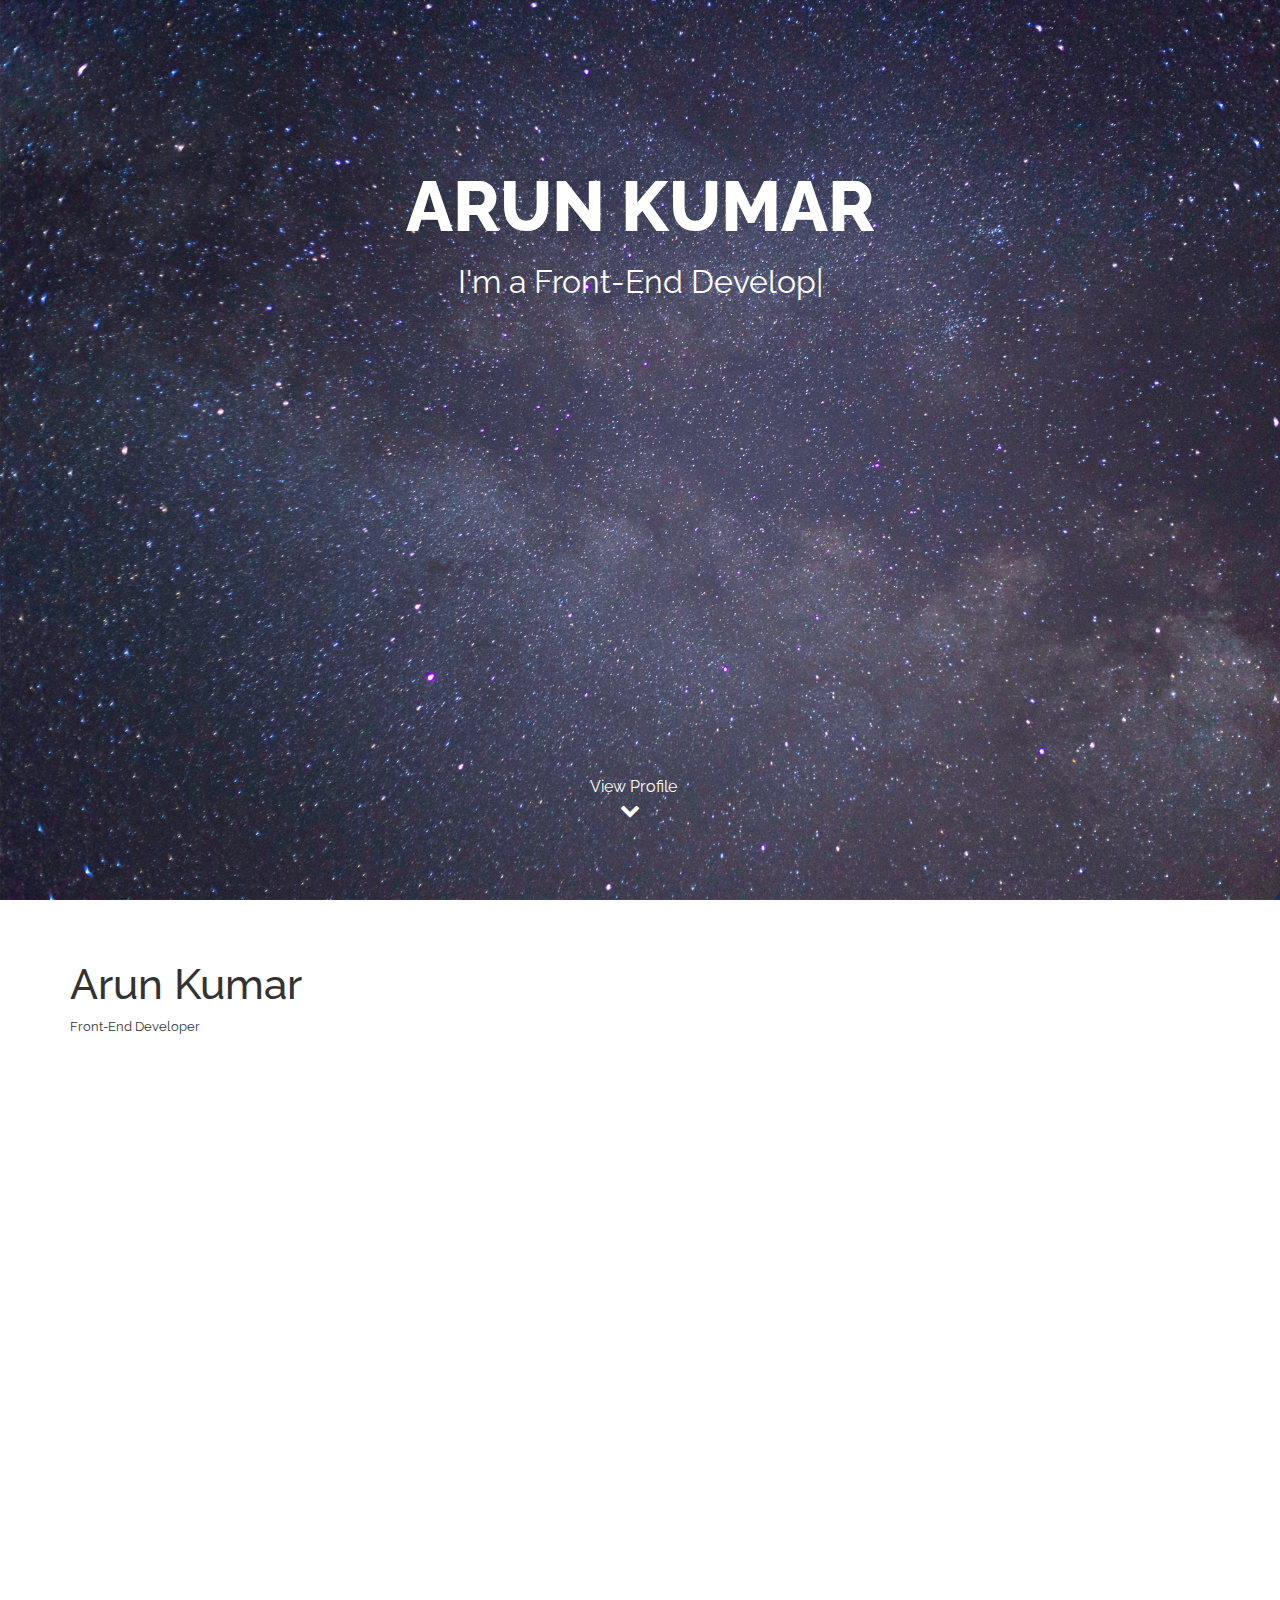
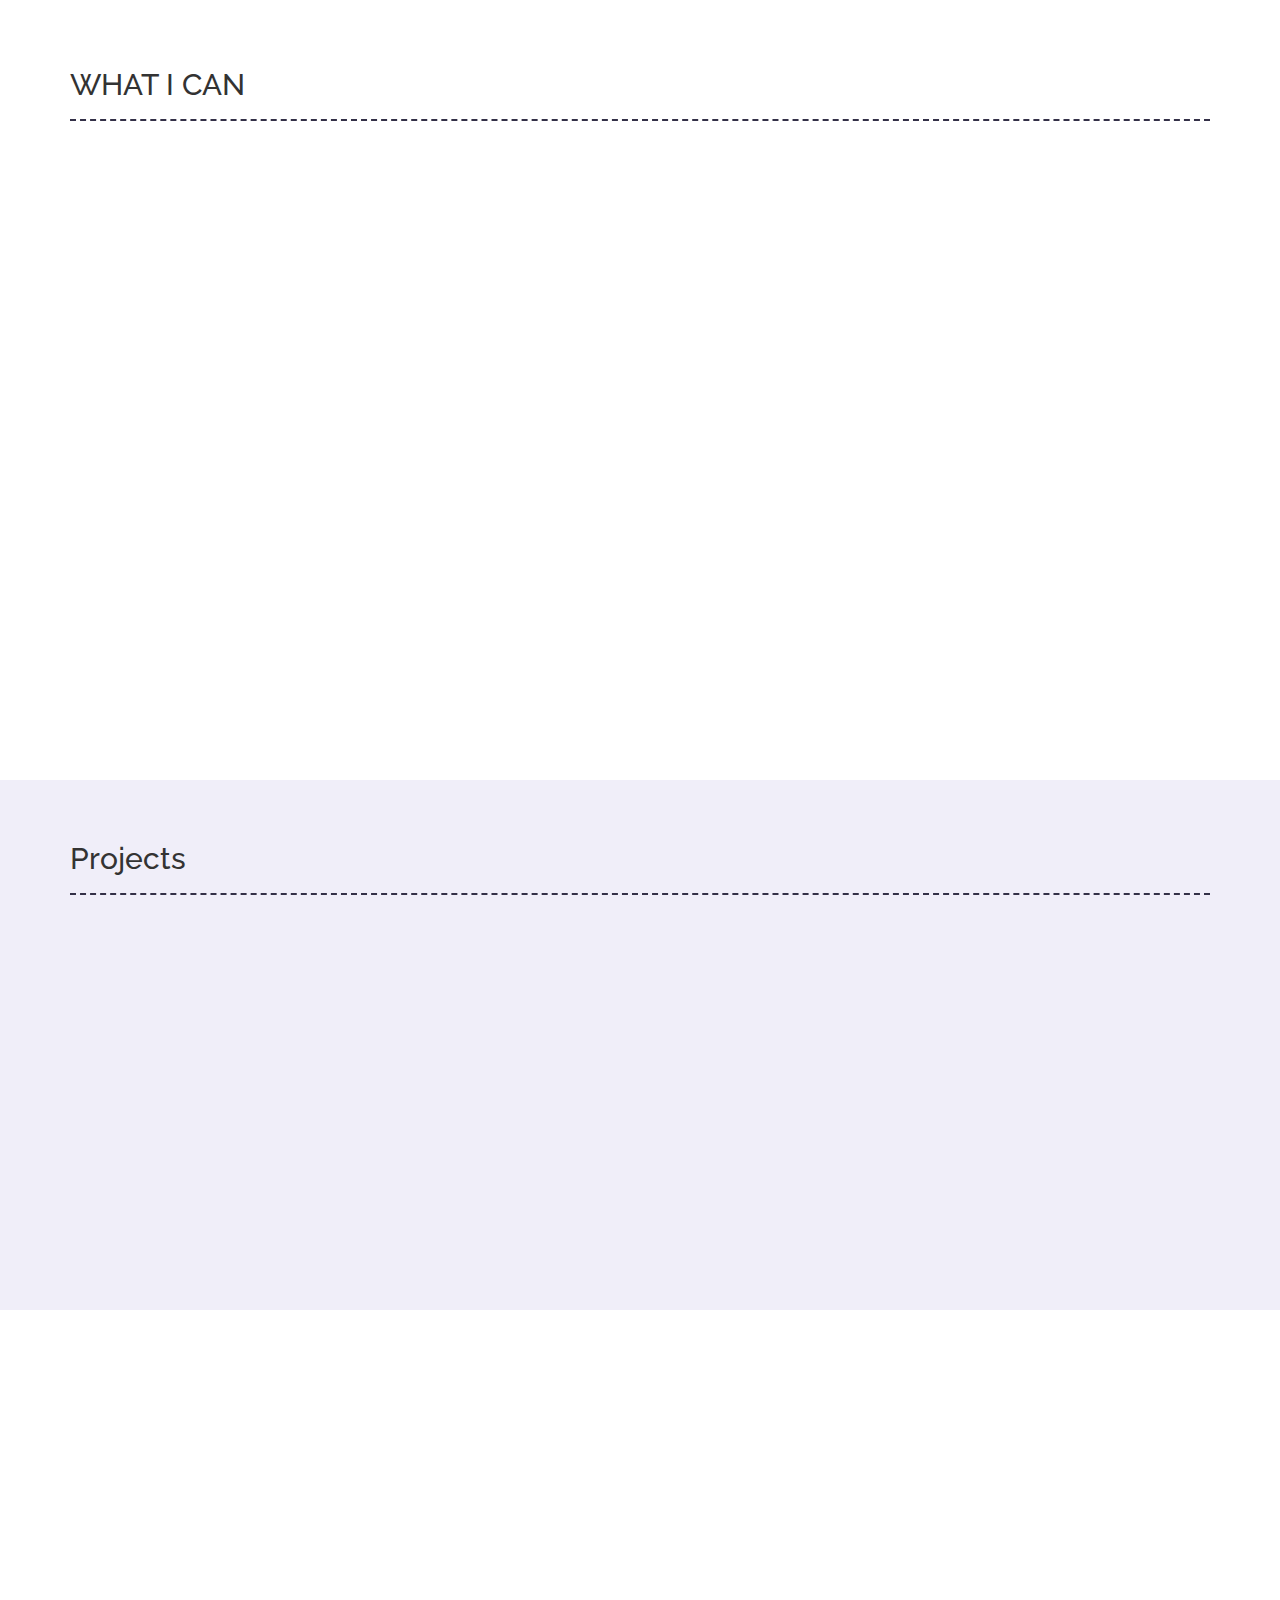
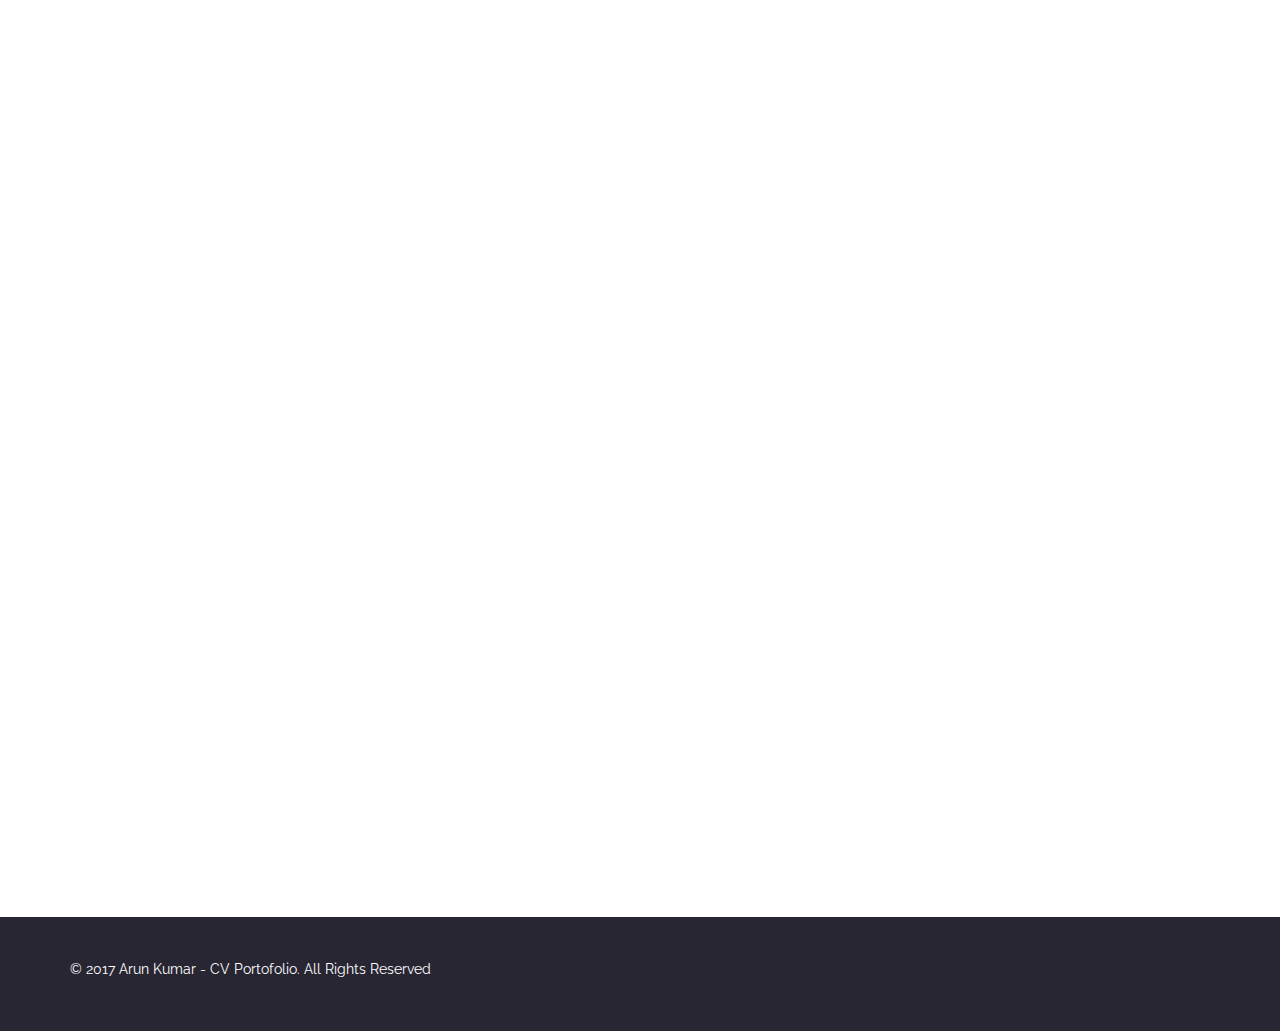
==== index.html @ 6c8b956a "target new" ====
<!doctype html>
<html>
<head>
	<meta charset="utf-8">
	<meta http-equiv="X-UA-Compatible" content="IE=edge">
	<meta name="viewport" content="width=device-width, initial-scale=1, minimum-scale=1, maximum-scale=1">
	<meta name="description" content="">
	<meta name="author" content="">
	<title>Arun - CV Portfolio</title>
	<link href="https://fonts.googleapis.com/css?family=Raleway" rel="stylesheet">
	<link rel="stylesheet" href="css/bootstrap.css"/>
	<link rel="stylesheet" href="css/font-awesome.min.css"/>
	<link rel="stylesheet" href="css/style.css"/>
</head>
<body>
<section id="section-main" class="relative">
<div class="space-craft"></div>

	<div class="container">
		<div class="row">
			<div class="col-md-12">
				<div class="big-title">
					<div class="text-center">
						<h1>Arun Kumar</h1>
						<p>I'm a <span class="sub-title"></span></p>
					</div>
				</div>
			</div>
		</div>
	</div>
<a class="view-profile" href="#aboutMe"><i class="fa fa-chevron-down" aria-hidden="true"></i></a>
</section>
<section class="about-me" id="aboutMe">
	<div class="container">
		<div class="row">
			<div class="col-md-12">
				<h1>Arun Kumar</h1>
				<p>Front-End Developer</p>
			</div>
		</div>
		<div class="row">
			<div class="col-md-12 about-text-container">
				<h2>ABOUT ME</h2>
				<p>Hi ! My name is Arun and I am a self-taught web-developer living in Gurugram, India. I have had work experience of more than 2 years as a front-end developer.I have a bachelor's degree in computer science and Engineering.I keep looking for new trends, frameworks in front-end development and keep myself busy learning and experimenting with them.</p>
			</div>
		</div>
		<div class="row expertise-container">
			<div class="col-md-4">
				<img class="img-responsive profile-pic" alt="arun-kumar" src="img/profile-pic.jpg"/>
			</div>
			<div class="col-md-6 col-md-offset-1" id="expertise">
				<h3>EXPERTISE</h3>
				<h4>HTML / CSS3</h4>
				<div class="progress">
  					<div class="progress-bar progress-bar-striped active" role="progressbar" aria-valuenow="45" aria-valuemin="0" aria-valuemax="100" style="width: 80%">
  					</div>
				</div>
				<h4>JAVASCRIPT</h4>
				<div class="progress">
  					<div class="progress-bar progress-bar-striped active" role="progressbar" aria-valuenow="45" aria-valuemin="0" aria-valuemax="100" style="width: 70%">
  					</div>
				</div>
				<h4>ANGULAR JS</h4>
				<div class="progress">
  					<div class="progress-bar progress-bar-striped active" role="progressbar" aria-valuenow="45" aria-valuemin="0" aria-valuemax="100" style="width: 60%">
  					</div>
				</div>
				<h4>JQUERY</h4>
				<div class="progress">
  					<div class="progress-bar progress-bar-striped active" role="progressbar" aria-valuenow="45" aria-valuemin="0" aria-valuemax="100" style="width: 80%">
  					</div>
				</div>
			</div>
		</div>
	</div>
</section>
<section class="what-i-can">
	<div class="container">
		<div class="row">
			<div class="col-md-12">
				<h2>WHAT I CAN</h2>
				<hr>
			</div>
		</div>
		<div class="row">
			<div class="col-md-6">
				<div class="can-item" id="clean-code">
					<div class="icon-container text-center">
						<i class="fa fa-code"></i>
						<h5>CLEAN CODE</h5>
					</div>
					<div class="text-container text-center">
						<p>Write valid html5 and search-engine friendly code and I can write maintainable and modular CSS/Javascript</p>
					</div>
				</div>
			</div>
			<div class="col-md-6">
				<div class="can-item" id="responsive-ui">
					<div class="icon-container text-center">
						<i class="fa fa-desktop"></i>
						<h5>RESPONSIVE UI</h5>
					</div>
					<div class="text-container text-center">
						<p>I can make webpages fit for any screen size and type.</p>
					</div>
				</div>
			</div>
		</div>
		<div class="row">
			<div class="col-md-6">
				<div class="can-item" id="cloud-development">
					<div class="icon-container text-center">
						<i class="fa fa-cloud"></i>
						<h5>CLOUD DEVELOPMENT</h5>
					</div>
					<div class="text-container text-center">
						<p>Work, fix and merge code easily on </p>
					</div>
				</div>
			</div>
			<div class="col-md-6">
				<div class="can-item" id="fast-performance">
					<div class="icon-container text-center">
						<i class="fa fa-rocket"></i>
						<h5>FAST PERFORMANCE</h5>
					</div>
					<div class="text-container text-center">
						<p>I can optimize pages for faster loading time.</p>
					</div>
				</div>
			</div>
		</div>
	</div>
</section>
<section class="projects">
	<div class="container">
		<div class="row">
			<div class="col-md-12">
				<h2>Projects</h2>
				<hr>
			</div>
		</div>
		<div class="row">
			<div class="col-md-12 text-center">
				<a href="https://www.3baysover.com" title="3baysover" target="_blank">
					<img src="img/3bays.png" title="3baysover" alt="3baysover" class="img-responsive"/>
					<span class="project-name">3baysover</span>
				</a>
				<a href="https://www.digitalcoinsexchange.com" title="DCX" target="_blank">
					<img src="img/dcx.png" title="dcx" alt="DCX" class="img-responsive"/>
					<span class="project-name">DigitalCoinsExchange</span>
				</a>
			</div>
		</div>
	</div>
</section>
<section class="resume">
	<div class="container">
		<div class="row">
			<div class="col-md-12">
				<h2>RESUME</h2>
				<hr>
			</div>
		</div>
		<div class="row">
			<div class="col-md-12">
				<h3>Education</h3>
			</div>
		</div>
		<div class="row">
			<div class="col-md-4">
				<h4>Maharishi Dayanand University</h4>
				<p>2008 - 2012</p>
			</div>
			<div class="col-md-6 col-md-offset-1">
				<h4>Bachelor of Technology</h4>
				<p>Computer Science & Engineering</p>
			</div>
		</div>
		<div class="row">
			<div class="col-md-12">
				<h3>Experience</h3>
			</div>
		</div>
		<div class="row">
			<div class="col-md-4">
				<h4>PolicyBazaar.com</h4>
				<p>Dec. 2016 - Present</p>
			</div>
			<div class="col-md-6 col-md-offset-1">
				<h4>Technical Associate</h4>
				<p>I work on front-end data modelling using angularjs and make sure the user-experience is smooth.</p>
			</div>
		</div>
		<div class="row">
			<div class="col-md-4">
				<h4>Oodles Technologies Pvt. Ltd.</h4>
				<p>Sep. 2014 - Nov. 2016</p>
			</div>
			<div class="col-md-6 col-md-offset-1">
				<h4>Assistant Consultant - UI</h4>
				<p>Started my professional career with Oodles, where my role was to convert design psd to pixel-perfect htmls and integrate jquery plugins to fit the need.</p>
			</div>
		</div>
	</div>
</section>
<section class="contact-me">
	<div class="container">
		<div class="row">
			<div class="col-md-12">
				<h2>Contact Me</h2>
				<hr>
			</div>
		</div>
		<div class="row">
			<form class="form col-md-12" action="https://formspree.io/arunk.s@outlook.com" method="post">
				<div class="row">
					<div class="col-md-6">
						<div class="form-group">
			    			<label for="name">Name</label>
			    			<input type="text" class="form-control" id="name">
			  			</div>
					</div>
					<div class="col-md-6">
						<div class="form-group">
			    			<label for="email">Email address:</label>
			    			<input type="email" class="form-control" id="email">
			  			</div>
					</div>
				</div>
				<div class="row">
					<div class="col-md-12">
						<div class="form-group">
			    			<label for="message">Message</label>
			    			<textarea rows="5" type="message" class="form-control"></textarea>
			  			</div>
					</div>
				</div>
			  <button type="submit" class="btn btn-default">Send</button>
			</form>
		</div>
	</div>
</section>
<footer>
	<div class="container">
	<div class="row">
		<div class="col-md-12">
			<p>© 2017 Arun Kumar - CV Portofolio. All Rights Reserved</p>
		</div>
	</div>
	</div>
</footer>
<script src="js/jquery-3.1.1.min.js"></script>
<script src="js/bootstrap.min.js"></script>
<script src="js/typed.min.js"></script>
<script src="js/scrollreveal.min.js"></script>
<script src="js/smooth-scroll.min.js"></script>
<script src="js/scripts.js"></script>
</body>
</html>
---- css/style.css ----
body, html {
    height: 100%;
    font-family: 'Raleway', sans-serif;
}
.relative{position:relative;}
hr{
	margin: 18px 0;
    background-color: transparent;
    border-top: 2px dashed rgb(51, 48, 71);
}
#section-main{
	min-height:100vh;
	background:url('../img/bg-1.jpg') repeat-y;
	background-attachment: fixed;
	background-size: cover;
	overflow:hidden;
}
section{
	width:100%;
}
footer{
	/*min-height:100px;*/
	padding:3em 0;
	background:rgb(40, 38, 51);
	color:#fff;
}
section.about-me{
	padding:3em 0;
}
section.what-i-can{
	padding:2em 0;
}
section.about-me h1{
	font-size:3em;
}
section.about-me p{
	font-size:0.9em;
}
section.about-me h2{
	font-size:1.5em;
}
section.about-me .about-text-container{
	margin:1em 0 2.5em;
}
section.about-me .about-text-container p{
	font-size:1em;
}
section.about-me .expertise-container h3{
	font-size: 1.5em;
    margin-bottom: 2em;
}
section.about-me .expertise-container h4{
	font-size:1.2em;
}
section.about-me .expertise-container .progress{
	height:8px;
	background-color:#ddd;
}
section.about-me .expertise-container .progress-bar{
	background-color:rgb(51, 48, 71);
}
section.projects{
	background:rgb(240, 238, 249);
	min-height:400px;
	margin:7em 0;
	padding:3em 0;
}
section.contact-me{
	/*background:#607D8B;*/
	min-height:600px;
	padding:3em 0;
	margin:4em 0 0 0;
	/*color:#fff;*/
}
section.projects a{
	height: 250px;
    display: inline-block;
    width: 300px;
    position:relative;
    margin:50px;
    box-shadow:10px 10px 10px 0px #ccc;
}
section.projects a img{
	height:250px;
}
section.projects a:before{
	content:'';
	position:absolute;
	top:0;
	left:0;
	right:0;
	bottom:0;
	background:#000;
	opacity:0.4;
}
section.projects a .project-name {
    position: absolute;
    top: 50%;
    left: 50%;
    transform: translate(-50%,-50%);
    font-weight: 700;
    color: #fff;
    font-size: 22px;
}
.can-item{
	padding:4em 0;
}
.can-item i{
	font-size:60px;
}
.icon-container{
	color:rgb(51, 48, 71);
}
.can-item .text-container{
	max-width: 300px;
    margin: 0 auto;
}
textarea{
	resize:none;
}
.view-profile{
	position:absolute;
	bottom:4em;
	color:#fff;
	font-size:20px;
	left:50%;
	margin-left:-20px;
	transition:all 0.2s ease;
}
.view-profile:before{
	content:'View Profile';
	margin-left:-30px;
	font-size:16px;
}
.view-profile i {
	display:block;
}
.view-profile:hover,
.view-profile:active,
.view-profile:focus{
	color:#fff;
	text-decoration:none;
	transform:translateY(0.5em);
}
.form{
	padding-top:50px;
}
.space-craft{
	background:url('../img/space-craft.png') no-repeat center center;
	height:300px;
	width:300px;
	background-size:100%;
	position:absolute;
	bottom:-200px;
	right:-200px;
	animation-name: floating-space-craft;
    animation-duration: 200s;
    animation-iteration-count: 1;
    animation-timing-function: linear;
}
@keyframes floating-space-craft {
    0%   {top:500px;right:-500px;}
    25% {top:400px;right:1000px;height:100px;width:100px;}
    50% {top:300px;right:3000px;height:50px;width:50px;}
    60% {top:200px;right:4000px;height:20px;width:20px;}
    75% {top:100px;right:4000px;height:0px;width:0px;}
    100% {top:-200px;right:4000px;height:0px;width:0px;}
}
@keyframes float-big-title {
    0%   {padding-left:10px;}
    25% {padding-left:20px;}
    50% {padding-left:30px;}
    75% {padding-left:20px;}
    100% {padding-left:10px;}
}

.profile-pic{
	border: 10px solid white;
    box-shadow: 0px 4px 9px 4px #ccc;
}
.star-glowing{
	height: 2px;
    width: 2px;
    border-radius: 50%;
    background: #fff;
    opacity:0;
    transition:all 0.5s ease;
    position: absolute;
    box-shadow: 0px 0px 4px 1px #fff;
}
.big-title {
    margin: 0 auto;
    padding: 12em 1.25em 10em;
    width: 100%;
    text-align: center;
/*    position: fixed;
    top: 50%;
    left: 50%;
    -webkit-transform: translateX(-50%) translateY(-50%);
    transform: translateX(-50%) translateY(-50%);*/
   	animation-name: float-big-title;
    animation-duration: 5s;
    animation-iteration-count: infinite;
    animation-timing-function: linear;
}
.big-title h1 {
    text-transform: uppercase;
    padding: 0 0 .2em;
    color: #fff;
    font-weight: 800;
    font-size: 5em;
    margin: 0 auto
}
.big-title p {
    color: #fff;
    padding: 0 0 .6em;
    font-weight: 400;
    font-size: 2.25em;
    margin: 0 auto
}
/* Heading */

.typed-cursor{
    opacity: 1;
    -webkit-animation: blink 0.7s infinite;
    -moz-animation: blink 0.7s infinite;
    animation: blink 0.7s infinite;
}
@keyframes blink{
    0% { opacity:1; }
    50% { opacity:0; }
    100% { opacity:1; }
}
@-webkit-keyframes blink{
    0% { opacity:1; }
    50% { opacity:0; }
    100% { opacity:1; }
}
@-moz-keyframes blink{
    0% { opacity:1; }
    50% { opacity:0; }
    100% { opacity:1; }
}
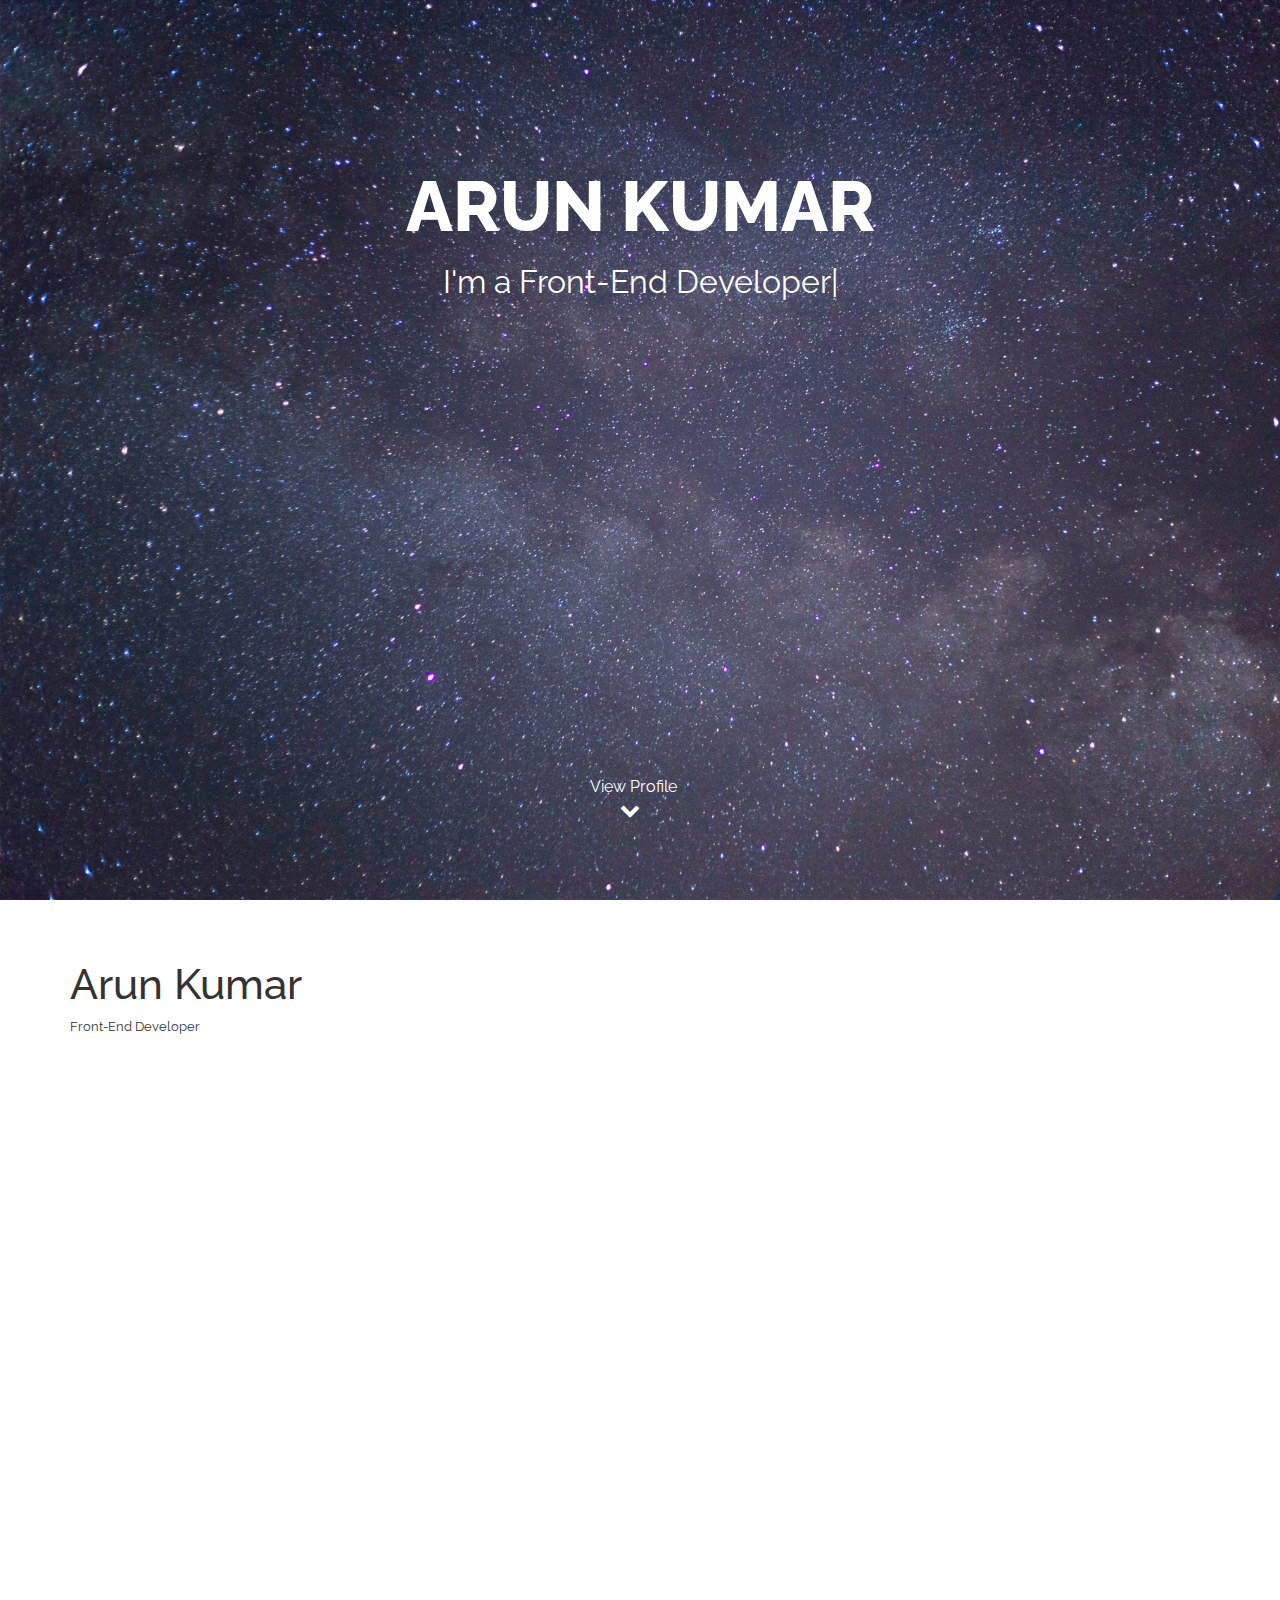
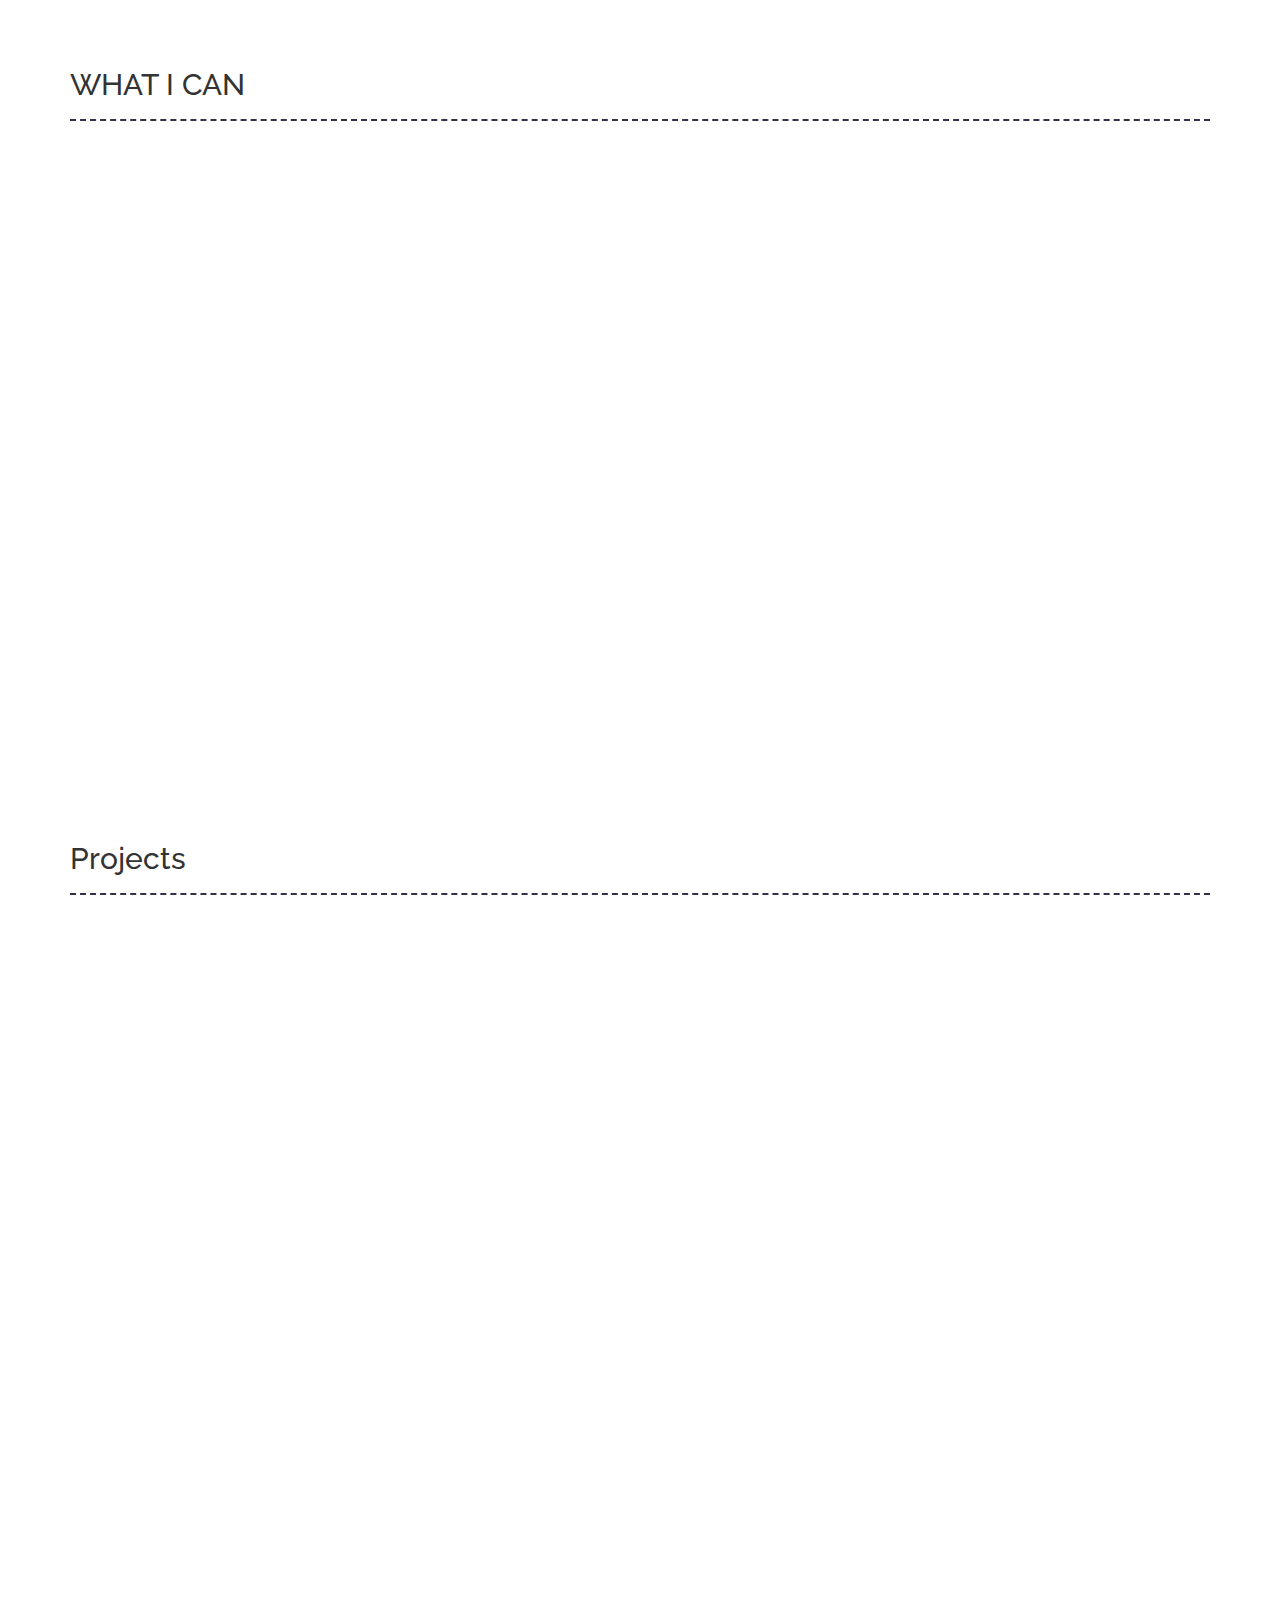
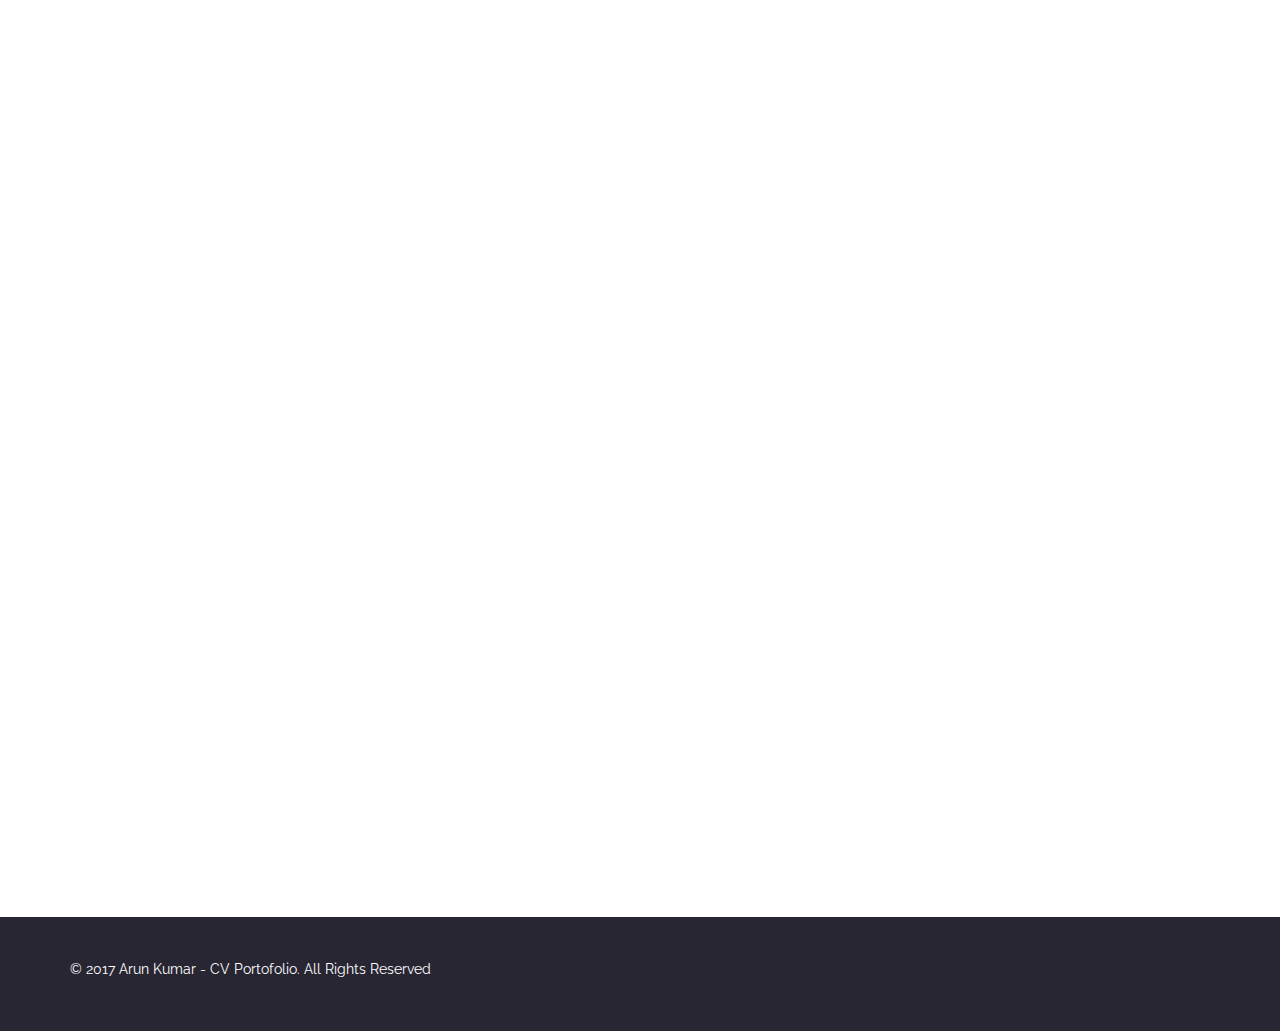
==== commit 32d70d52: "Typo fixed" ====
--- a/index.html
+++ b/index.html
@@ -41,7 +41,7 @@
 		<div class="row">
 			<div class="col-md-12 about-text-container">
 				<h2>ABOUT ME</h2>
-				<p>Hi ! My name is Arun and I am a self-taught web-developer living in Gurugram, India. I have had work experience of more than 2 years as a front-end developer.I have a bachelor's degree in computer science and Engineering.I keep looking for new trends, frameworks in front-end development and keep myself busy learning and experimenting with them.</p>
+				<p>Hi ! My name is Arun and I am a self-taught web-developer living in Gurugram, India. I have had work experience of more than 2 years as a front-end developer.I have a bachelor's degree in Computer Science and Engineering.I keep looking for new trends, frameworks in front-end development and keep myself busy learning and experimenting with them.</p>
 			</div>
 		</div>
 		<div class="row expertise-container">
--- a/css/style.css
+++ b/css/style.css
@@ -60,7 +60,7 @@
 	background-color:rgb(51, 48, 71);
 }
 section.projects{
-	background:rgb(240, 238, 249);
+	/*background:rgb(240, 238, 249);*/
 	min-height:400px;
 	margin:7em 0;
 	padding:3em 0;
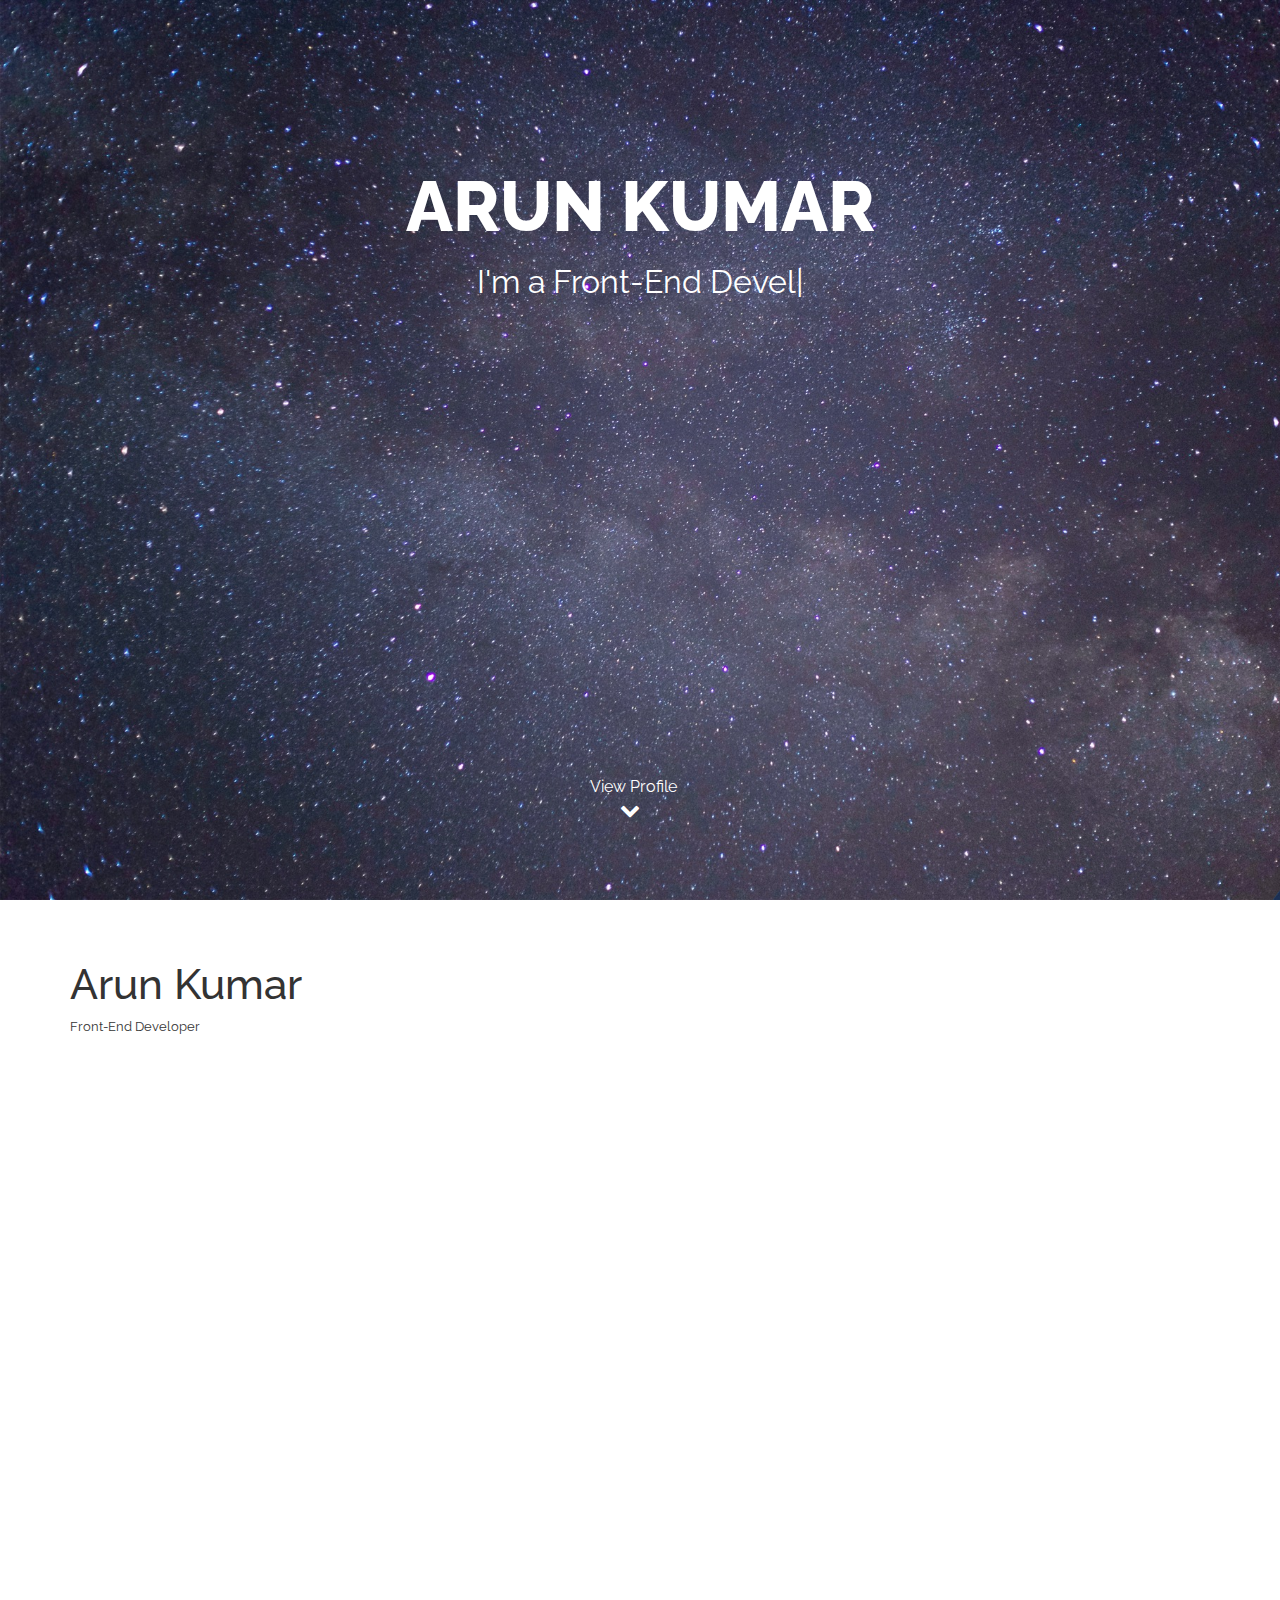
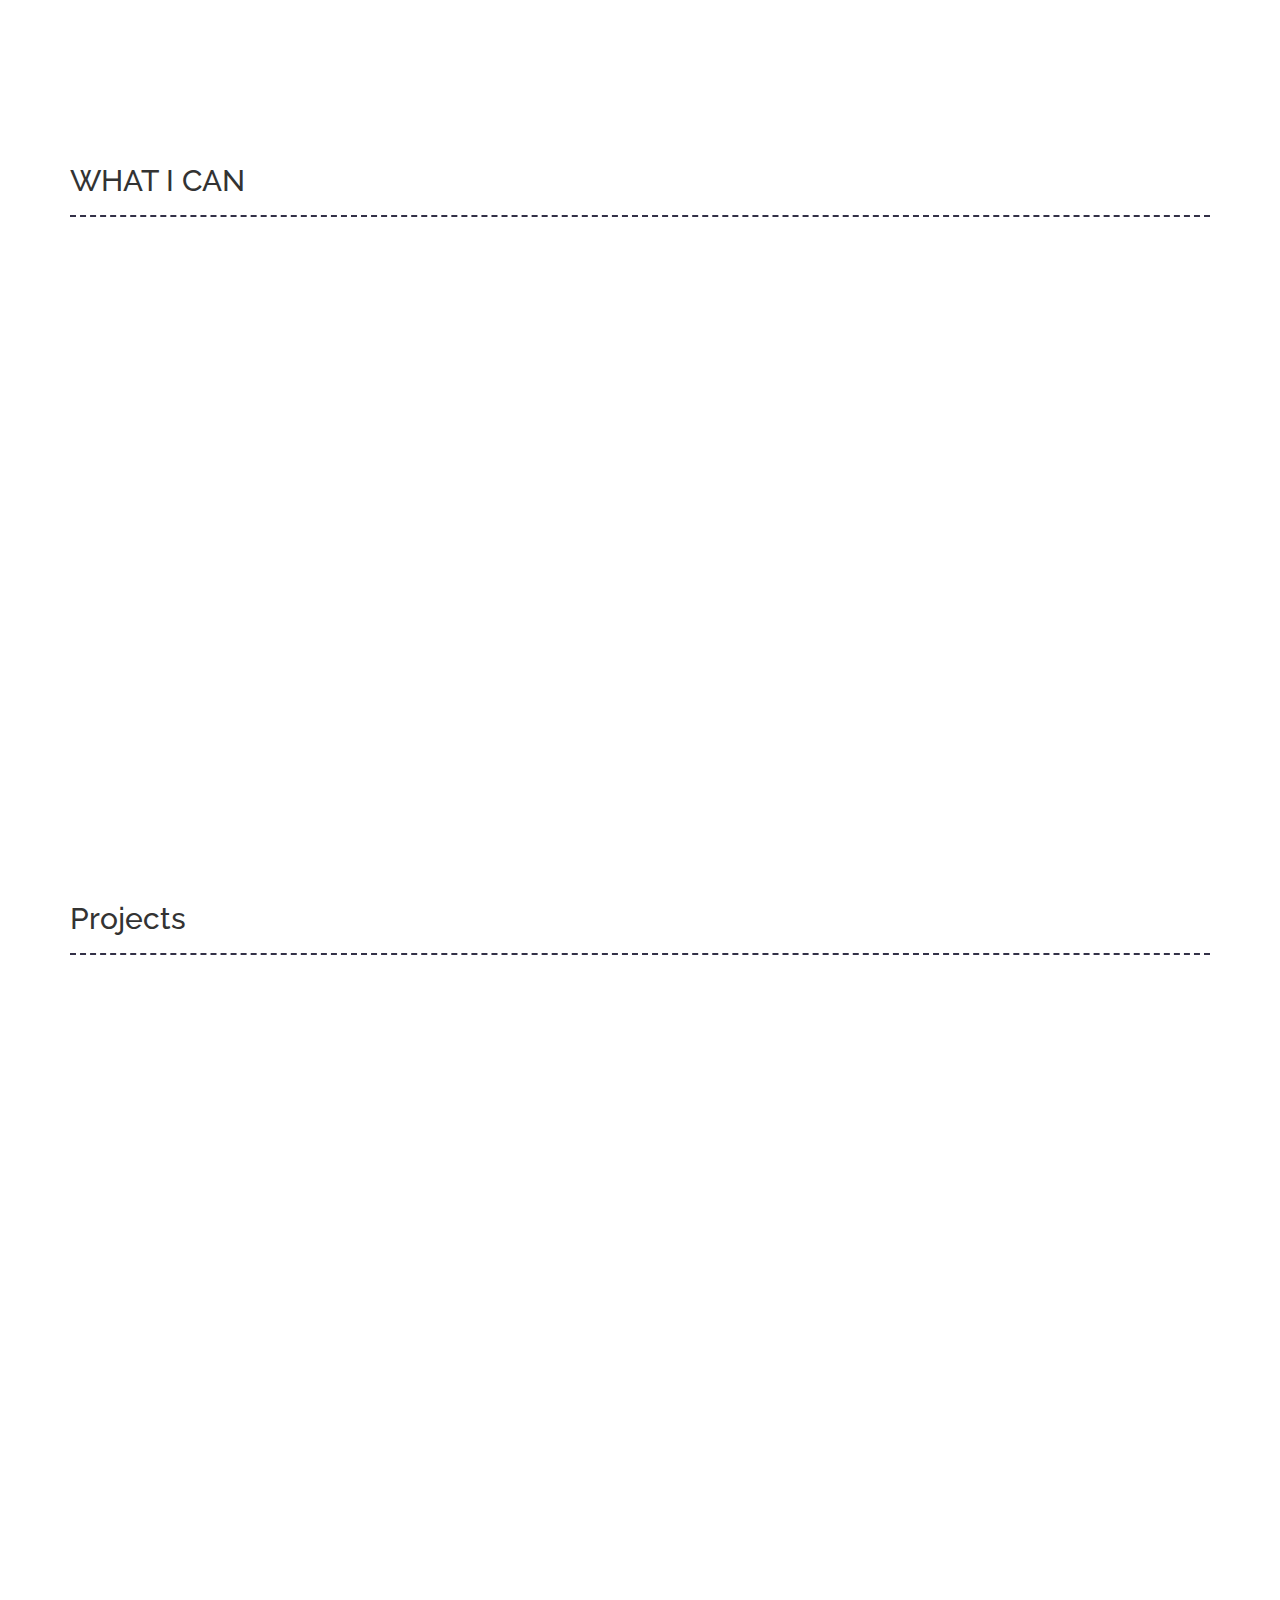
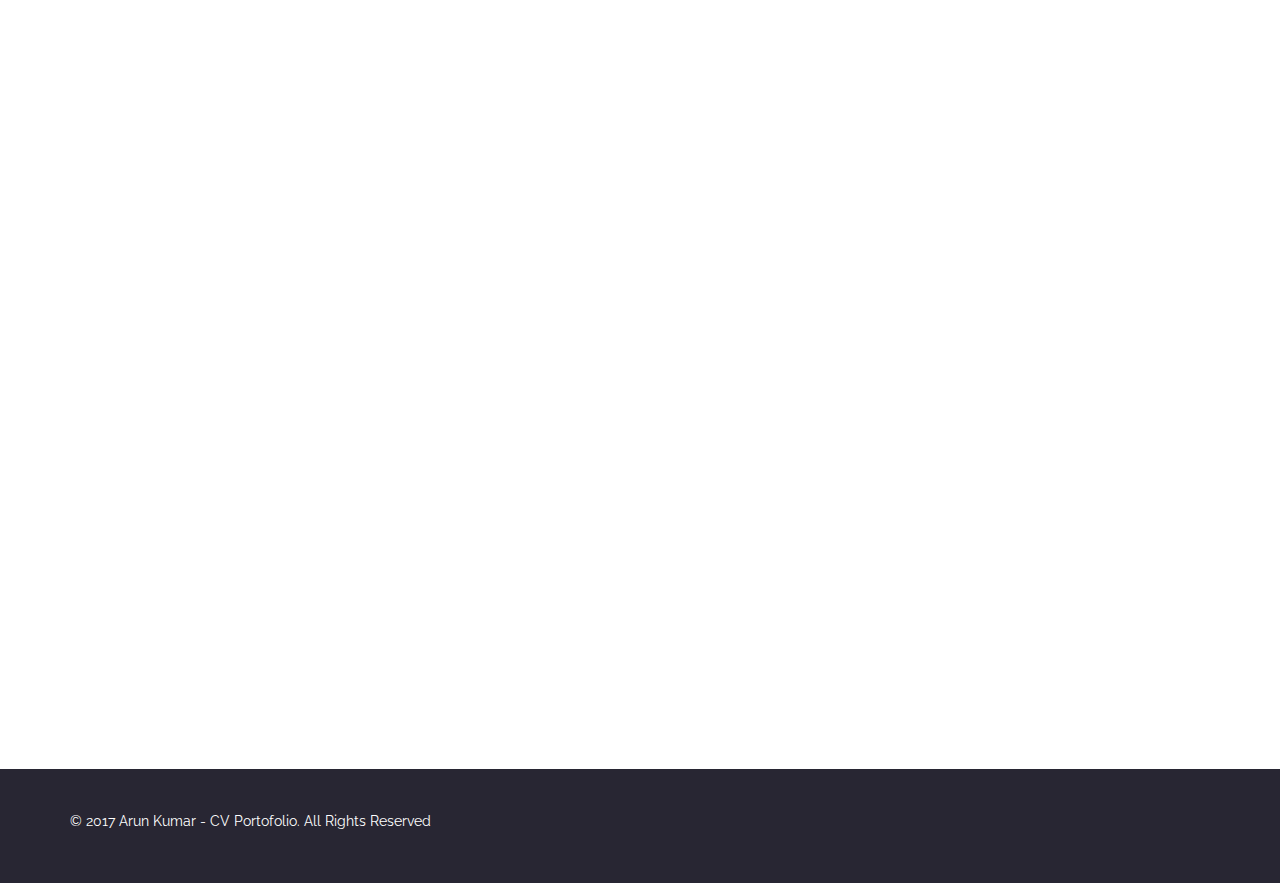
==== commit ce8ccf87: "small bug fixes" ====
--- a/index.html
+++ b/index.html
@@ -141,11 +141,13 @@
 			</div>
 		</div>
 		<div class="row">
-			<div class="col-md-12 text-center">
+			<div class="col-md-4 text-center col-md-offset-2">
 				<a href="https://www.3baysover.com" title="3baysover" target="_blank">
 					<img src="img/3bays.png" title="3baysover" alt="3baysover" class="img-responsive"/>
 					<span class="project-name">3baysover</span>
 				</a>
+			</div>
+			<div class="col-md-4 text-center">
 				<a href="https://www.digitalcoinsexchange.com" title="DCX" target="_blank">
 					<img src="img/dcx.png" title="dcx" alt="DCX" class="img-responsive"/>
 					<span class="project-name">DigitalCoinsExchange</span>
@@ -218,13 +220,13 @@
 					<div class="col-md-6">
 						<div class="form-group">
 			    			<label for="name">Name</label>
-			    			<input type="text" class="form-control" id="name">
+			    			<input type="text" name="name" class="form-control" id="name">
 			  			</div>
 					</div>
 					<div class="col-md-6">
 						<div class="form-group">
 			    			<label for="email">Email address:</label>
-			    			<input type="email" class="form-control" id="email">
+			    			<input type="email" name="email" class="form-control" id="email">
 			  			</div>
 					</div>
 				</div>
@@ -232,7 +234,7 @@
 					<div class="col-md-12">
 						<div class="form-group">
 			    			<label for="message">Message</label>
-			    			<textarea rows="5" type="message" class="form-control"></textarea>
+			    			<textarea rows="5" type="text" name="message" class="form-control"></textarea>
 			  			</div>
 					</div>
 				</div>
--- a/css/style.css
+++ b/css/style.css
@@ -37,13 +37,15 @@
 	font-size:0.9em;
 }
 section.about-me h2{
-	font-size:1.5em;
+	font-size:1.7em;
+	font-weight:500;
 }
 section.about-me .about-text-container{
 	margin:1em 0 2.5em;
 }
 section.about-me .about-text-container p{
-	font-size:1em;
+	font-size:1.5em;
+	margin:1.5em 0 1em;
 }
 section.about-me .expertise-container h3{
 	font-size: 1.5em;
@@ -62,14 +64,13 @@
 section.projects{
 	/*background:rgb(240, 238, 249);*/
 	min-height:400px;
-	margin:7em 0;
-	padding:3em 0;
+	padding:2em 0;
 }
 section.contact-me{
 	/*background:#607D8B;*/
 	min-height:600px;
-	padding:3em 0;
-	margin:4em 0 0 0;
+	padding:2em 0;
+	/*margin:4em 0 0 0;*/
 	/*color:#fff;*/
 }
 section.projects a{
@@ -77,8 +78,8 @@
     display: inline-block;
     width: 300px;
     position:relative;
-    margin:50px;
-    box-shadow:10px 10px 10px 0px #ccc;
+    margin:50px 0 10px 0;
+    box-shadow:11px 10px 25px -5px #333047;
 }
 section.projects a img{
 	height:250px;
@@ -91,7 +92,7 @@
 	right:0;
 	bottom:0;
 	background:#000;
-	opacity:0.4;
+	opacity:0.2;
 }
 section.projects a .project-name {
     position: absolute;
@@ -114,6 +115,7 @@
 .can-item .text-container{
 	max-width: 300px;
     margin: 0 auto;
+    font-size:1.3em;
 }
 textarea{
 	resize:none;
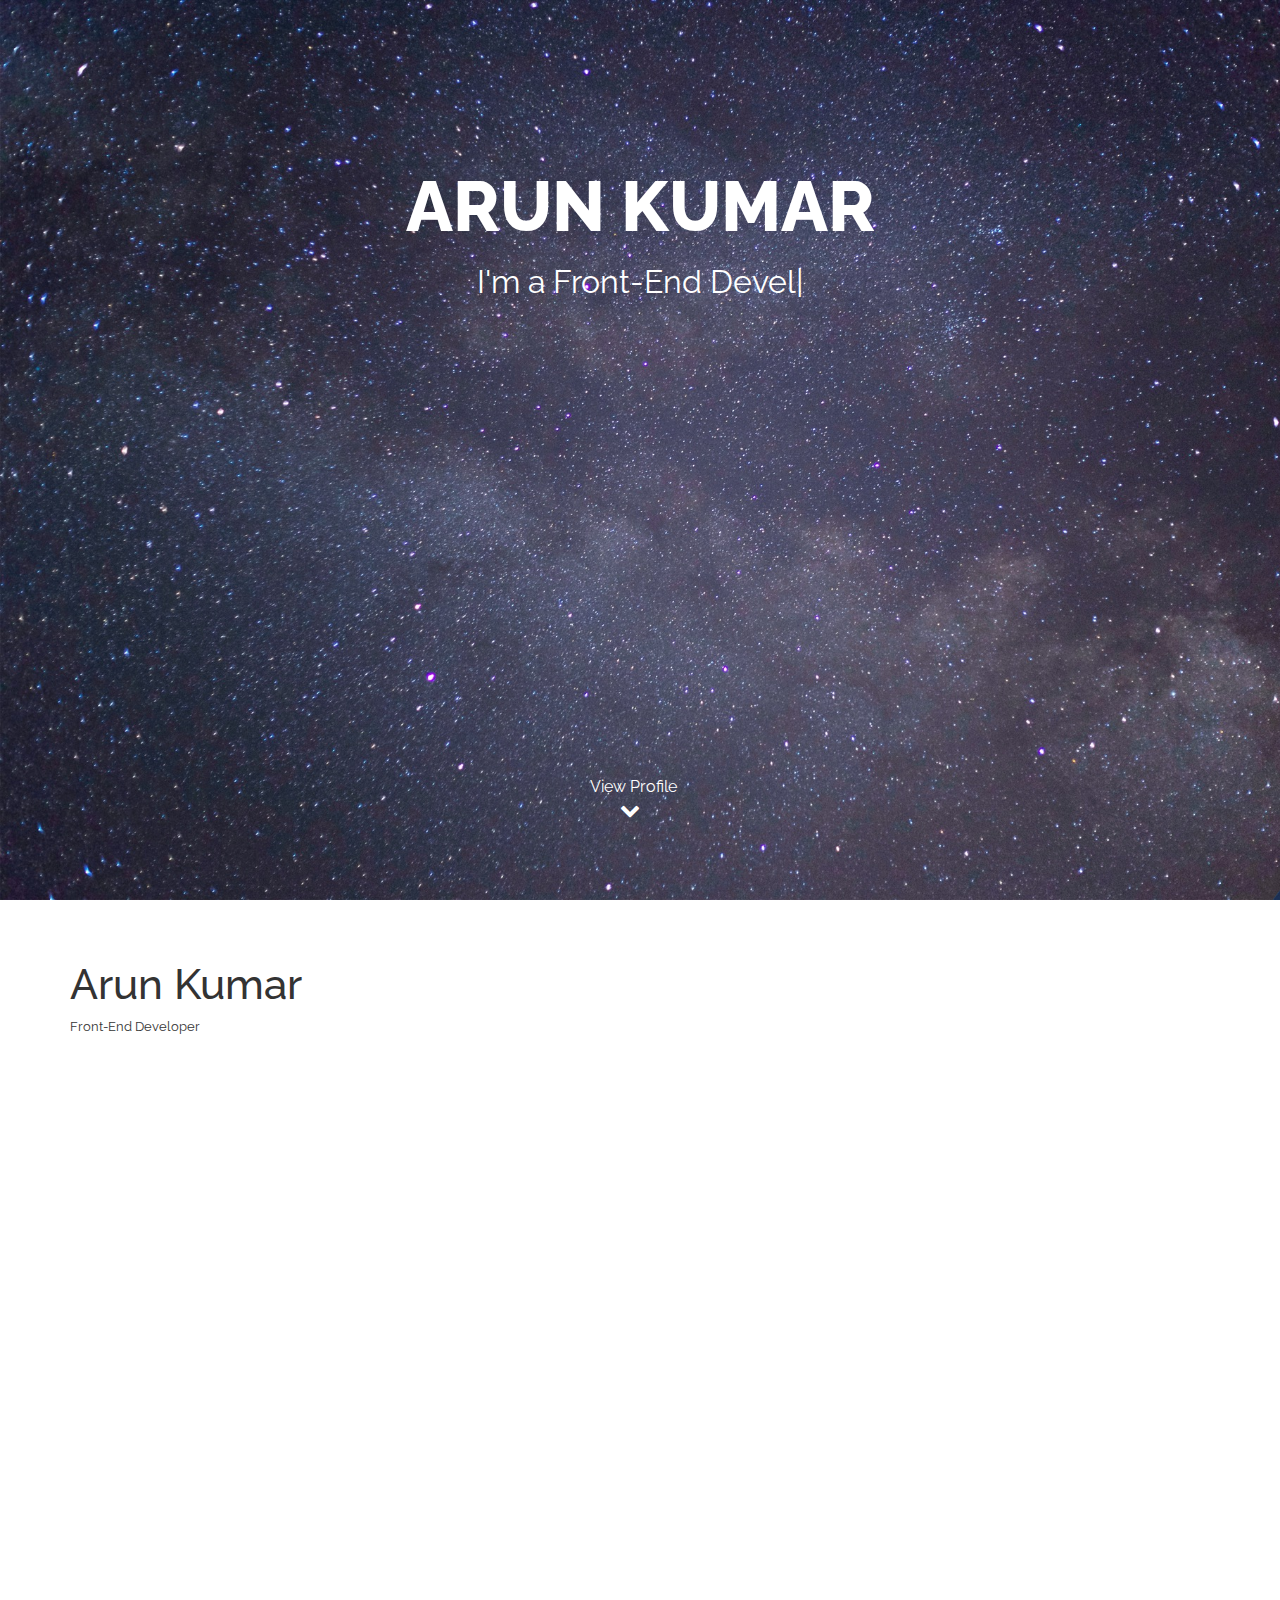
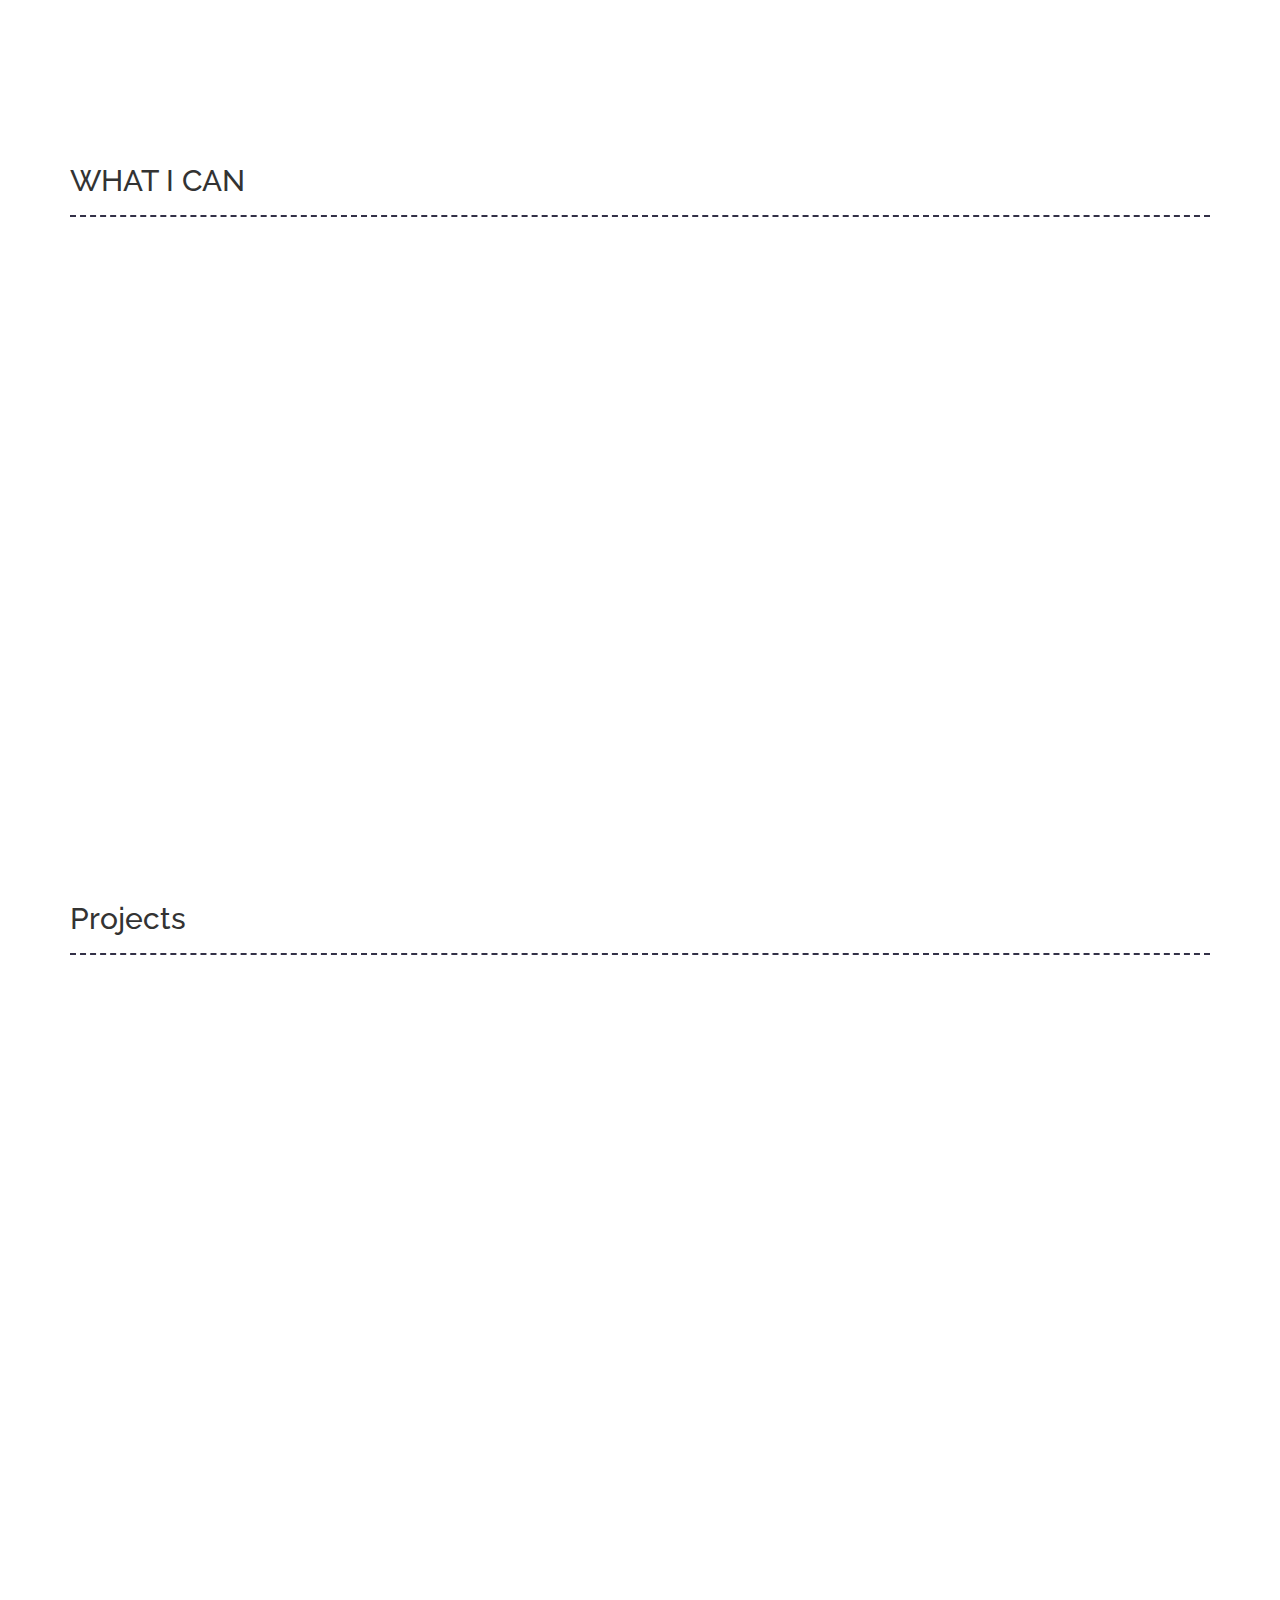
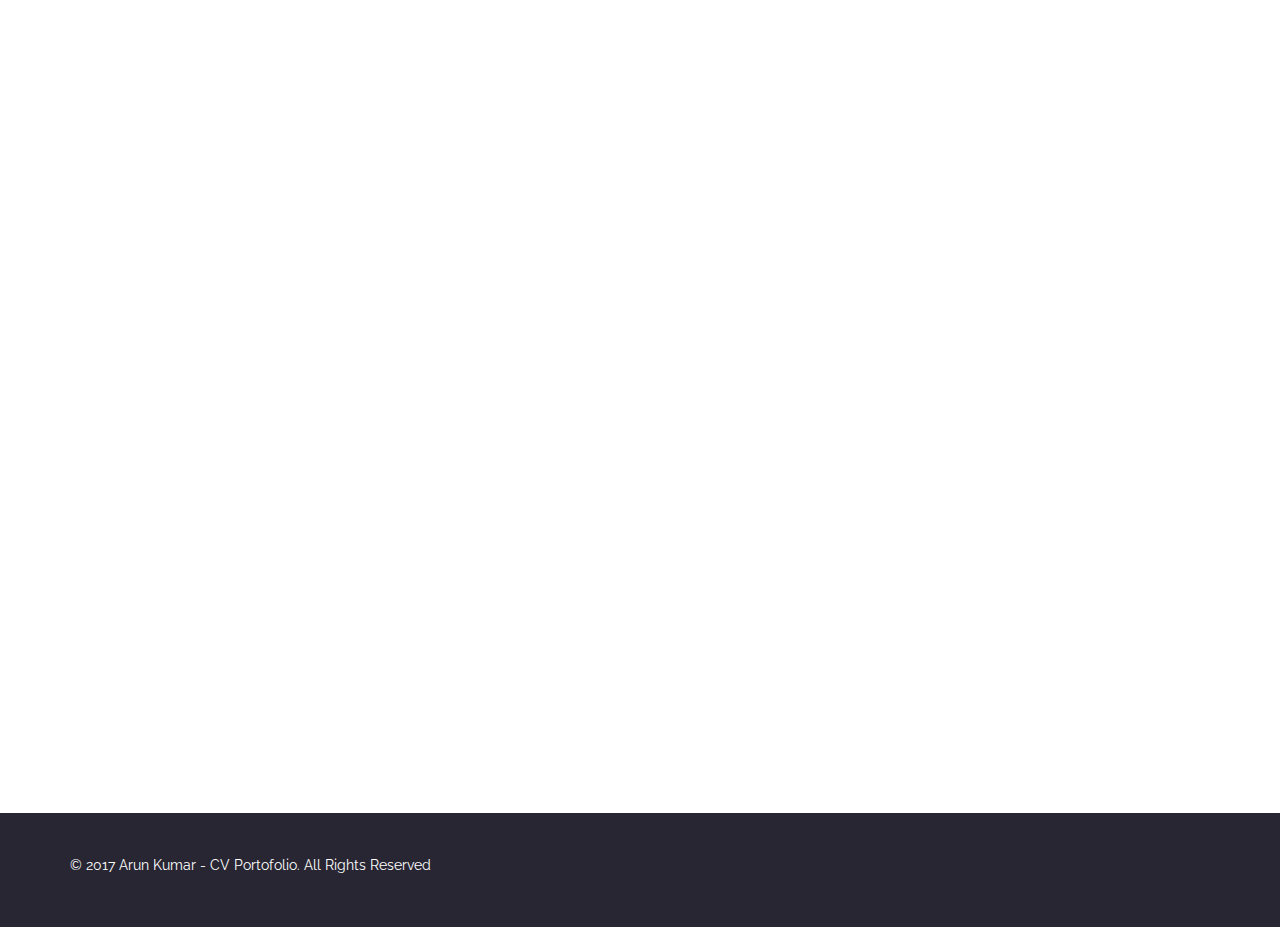
==== commit d0d235ff: "issue with smooth scroll fixed" ====
--- a/index.html
+++ b/index.html
@@ -28,7 +28,7 @@
 			</div>
 		</div>
 	</div>
-<a class="view-profile" href="#aboutMe"><i class="fa fa-chevron-down" aria-hidden="true"></i></a>
+<a class="view-profile" data-scroll href="#aboutMe"><i class="fa fa-chevron-down" aria-hidden="true"></i></a>
 </section>
 <section class="about-me" id="aboutMe">
 	<div class="container">
--- a/css/style.css
+++ b/css/style.css
@@ -119,6 +119,9 @@
 }
 textarea{
 	resize:none;
+}
+.resume p{
+	font-size:1.2em;
 }
 .view-profile{
 	position:absolute;
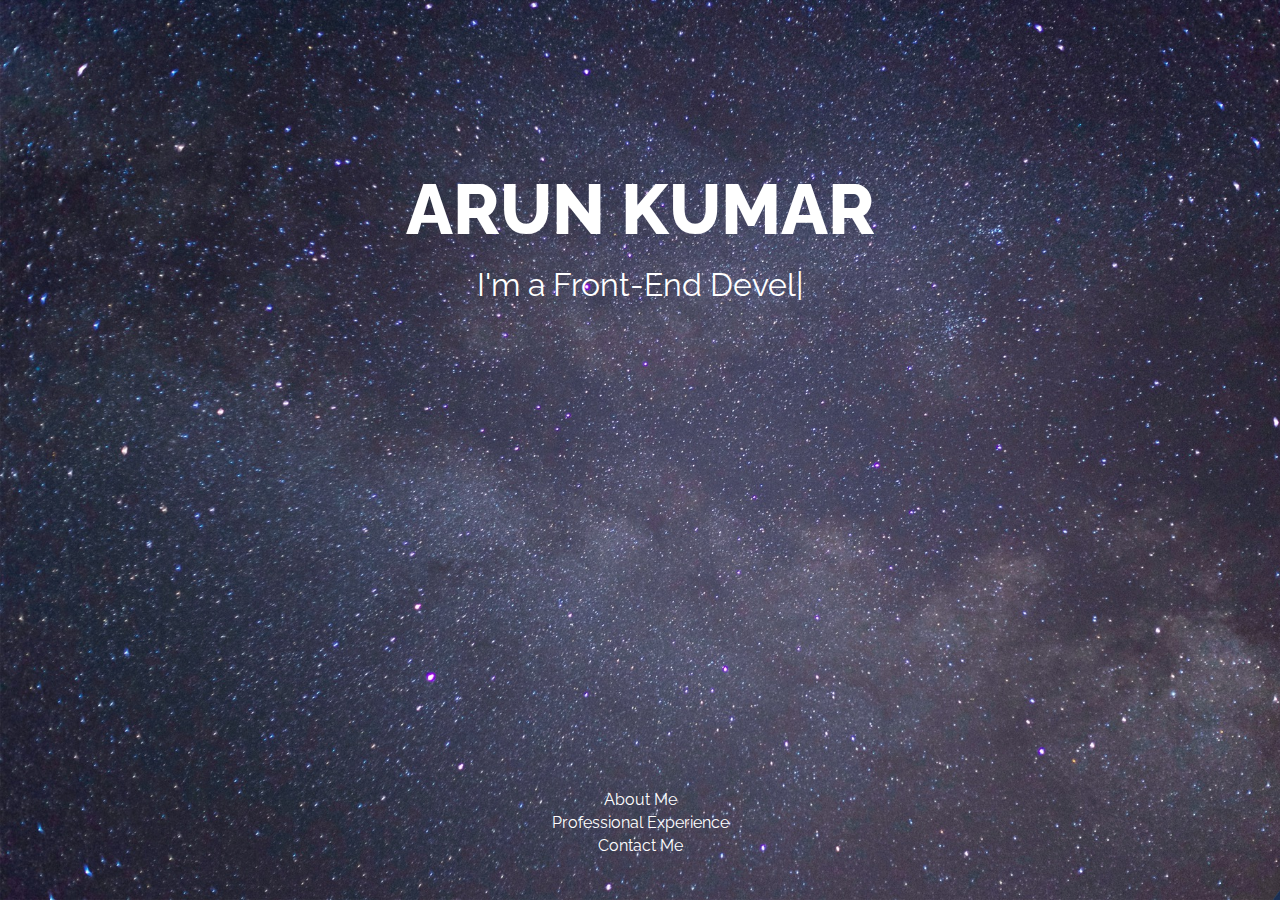
==== commit b058dfc9: "New Look with modal window" ====
--- a/index.html
+++ b/index.html
@@ -28,230 +28,155 @@
 			</div>
 		</div>
 	</div>
-<a class="view-profile" data-scroll href="#aboutMe"><i class="fa fa-chevron-down" aria-hidden="true"></i></a>
+	<div class="navigation-menu" id="nav-main">
+		<a href="#" title="about-me" data-target="about-me" onclick="showOverlayedSection()">About Me</a>
+		<a href="#" title="professional experience" data-target="professional-experience" onclick="showOverlayedSection()">Professional Experience</a>
+		<a href="#" title="contact me" data-target="contact-me" onclick="showOverlayedSection()">Contact Me</a>
+	</div>
 </section>
-<section class="about-me" id="aboutMe">
+<section id="overlayed-section">
 	<div class="container">
 		<div class="row">
 			<div class="col-md-12">
-				<h1>Arun Kumar</h1>
-				<p>Front-End Developer</p>
-			</div>
-		</div>
-		<div class="row">
-			<div class="col-md-12 about-text-container">
-				<h2>ABOUT ME</h2>
-				<p>Hi ! My name is Arun and I am a self-taught web-developer living in Gurugram, India. I have had work experience of more than 2 years as a front-end developer.I have a bachelor's degree in Computer Science and Engineering.I keep looking for new trends, frameworks in front-end development and keep myself busy learning and experimenting with them.</p>
-			</div>
-		</div>
-		<div class="row expertise-container">
-			<div class="col-md-4">
-				<img class="img-responsive profile-pic" alt="arun-kumar" src="img/profile-pic.jpg"/>
-			</div>
-			<div class="col-md-6 col-md-offset-1" id="expertise">
-				<h3>EXPERTISE</h3>
-				<h4>HTML / CSS3</h4>
-				<div class="progress">
-  					<div class="progress-bar progress-bar-striped active" role="progressbar" aria-valuenow="45" aria-valuemin="0" aria-valuemax="100" style="width: 80%">
-  					</div>
-				</div>
-				<h4>JAVASCRIPT</h4>
-				<div class="progress">
-  					<div class="progress-bar progress-bar-striped active" role="progressbar" aria-valuenow="45" aria-valuemin="0" aria-valuemax="100" style="width: 70%">
-  					</div>
-				</div>
-				<h4>ANGULAR JS</h4>
-				<div class="progress">
-  					<div class="progress-bar progress-bar-striped active" role="progressbar" aria-valuenow="45" aria-valuemin="0" aria-valuemax="100" style="width: 60%">
-  					</div>
-				</div>
-				<h4>JQUERY</h4>
-				<div class="progress">
-  					<div class="progress-bar progress-bar-striped active" role="progressbar" aria-valuenow="45" aria-valuemin="0" aria-valuemax="100" style="width: 80%">
-  					</div>
-				</div>
-			</div>
-		</div>
-	</div>
-</section>
-<section class="what-i-can">
-	<div class="container">
-		<div class="row">
-			<div class="col-md-12">
-				<h2>WHAT I CAN</h2>
-				<hr>
-			</div>
-		</div>
-		<div class="row">
-			<div class="col-md-6">
-				<div class="can-item" id="clean-code">
-					<div class="icon-container text-center">
-						<i class="fa fa-code"></i>
-						<h5>CLEAN CODE</h5>
-					</div>
-					<div class="text-container text-center">
-						<p>Write valid html5 and search-engine friendly code and I can write maintainable and modular CSS/Javascript</p>
-					</div>
-				</div>
-			</div>
-			<div class="col-md-6">
-				<div class="can-item" id="responsive-ui">
-					<div class="icon-container text-center">
-						<i class="fa fa-desktop"></i>
-						<h5>RESPONSIVE UI</h5>
-					</div>
-					<div class="text-container text-center">
-						<p>I can make webpages fit for any screen size and type.</p>
-					</div>
-				</div>
-			</div>
-		</div>
-		<div class="row">
-			<div class="col-md-6">
-				<div class="can-item" id="cloud-development">
-					<div class="icon-container text-center">
-						<i class="fa fa-cloud"></i>
-						<h5>CLOUD DEVELOPMENT</h5>
-					</div>
-					<div class="text-container text-center">
-						<p>Work, fix and merge code easily on </p>
-					</div>
-				</div>
-			</div>
-			<div class="col-md-6">
-				<div class="can-item" id="fast-performance">
-					<div class="icon-container text-center">
-						<i class="fa fa-rocket"></i>
-						<h5>FAST PERFORMANCE</h5>
-					</div>
-					<div class="text-container text-center">
-						<p>I can optimize pages for faster loading time.</p>
+				<div class="content">
+					<div class="close">X</div>
+					<div class="row">
+						<div class="col-md-3">
+							<div class="navigation-top-gap visible-lg-block"></div>
+							<div class="navigation-menu">
+								<a href="#" title="about-me" data-target="about-me">About Me</a>
+								<a href="#" title="professional experience" data-target="professional-experience">Professional Experience</a>
+								<a href="#" title="contact me" data-target="contact-me">Contact Me</a>
+							</div>
+						</div>
+						<div class="col-md-9" id="dynamic-content-container">
+							<div id="about-me" class="dynamic-content">
+								<div class="row header">
+									<div class="col-md-12">
+										<h2>About Me</h2>
+									</div>
+								</div>
+								<div class="row">
+									<div class="col-md-3">
+										<div class="profile-header">
+											<div class="profile-picture">
+												<img src="./img/profile-pic.jpg" title="arun-kumar-pic" class="img-responsive"/>
+											</div>
+											<p class="full-name">Arun Kumar</p>
+											<p><small>27, Male</small></p>
+											<p class="location">Gurugram, India</p>
+										</div>
+									</div>
+									<div class="col-md-9">
+										<p class="about-me-text">Hi, I am Arun living in gurugram.I am a self taught web-developer with bachelor's in computer science & engineering.I am always up for a new challenges to brush up my front-end skills.</p>
+										<div class="skills-section">
+										<h4>Skills</h4>
+										<p><small>HTML / CSS3</small></p>
+										<div class="progress">
+  											<div class="progress-bar progress-bar-striped active" role="progressbar" aria-valuenow="45" aria-valuemin="0" aria-valuemax="100" style="width: 90%">
+    											<span class="sr-only">90% Complete</span>
+  											</div>
+										</div>
+										<p><small>JAVASCRIPT</small></p>
+										<div class="progress">
+  											<div class="progress-bar progress-bar-striped active" role="progressbar" aria-valuenow="45" aria-valuemin="0" aria-valuemax="100" style="width: 80%">
+    											<span class="sr-only">80% Complete</span>
+  											</div>
+										</div>
+										<p><small>JQUERY</small></p>
+										<div class="progress">
+  											<div class="progress-bar progress-bar-striped active" role="progressbar" aria-valuenow="45" aria-valuemin="0" aria-valuemax="100" style="width: 90%">
+    											<span class="sr-only">90% Complete</span>
+  											</div>
+										</div>
+										<p><small>ANGULARJS</small></p>
+										<div class="progress">
+  											<div class="progress-bar progress-bar-striped active" role="progressbar" aria-valuenow="45" aria-valuemin="0" aria-valuemax="100" style="width: 60%">
+    											<span class="sr-only">60% Complete</span>
+  											</div>
+										</div>
+										<p><small>REACTJS</small></p>
+										<div class="progress">
+  											<div class="progress-bar progress-bar-striped active" role="progressbar" aria-valuenow="45" aria-valuemin="0" aria-valuemax="100" style="width: 30%">
+    											<span class="sr-only">30% Complete</span>
+  											</div>
+										</div>
+										</div>
+									</div>
+								</div>
+							</div>
+							<div id="professional-experience" class="dynamic-content">
+								<div class="row header">
+									<div class="col-md-12">
+										<h2>Professional Experience</h2>
+									</div>
+								</div>
+								<div class="content-wrapper">
+								<div class="row">
+									<div class="col-md-12">
+										<div class="company">
+											<p class="time-span text-center">December, 2016 - Present</p>
+											<p class="company-name text-center"><strong>PolicyBazaar.com</strong></p>
+											<p class="designation text-center"><small>Technical Associate</small></p>
+											<p class="role text-center">Policybazaar is an Indian online life insurance and general insurance comparison portal.I specifically work with their Term insurance team, where I have to incorporate HTML with the back-end data using angularjs as a front-end framework.</p>
+										</div>
+									</div>
+								</div>
+								<div class="row">
+									<div class="col-md-12">
+										<div class="company">
+											<p class="time-span text-center">September, 2014 - November, 2016</p>
+											<p class="company-name text-center"><strong>Oodles Technologies Pvt. Ltd.</strong></p>
+											<p class="designation text-center"><small>Assistant Consultant</small></p>
+											<p class="role text-center">Oodles Technologies is a web and mobile application development company in India.I started my professional career with them where my role was to convert designs to pages and work on font-end scripting afterwards.</p>
+										</div>
+									</div>
+								</div>
+								<div class="row">
+									<div class="col-md-12">
+										<h3>Projects</h3>
+											<div class="col-md-5 special-shadow-effect">
+												<p class="project-title">3baysover</p>
+												<a href="https://www.3baysover.com" class="project-url" target="_blank">https://www.3baysover.com</a>
+												<p class="project-about"><small>3baysover is B2B-Networking platform for tourism professionals.I worked with oodles technologies on this project where I did the psd to html conversion.</small></p>
+											</div>
+											<div class="col-md-5 col-md-offset-1 special-shadow-effect">
+												<p class="project-title">DigitalCoinsExchange</p>
+												<a href="https://www.digitalcoinsexchange.com"  target="_blank" class="project-url">https://www.digitalcoinsexchange.com</a>
+												<p class="project-about"><small>DCX is a digital cryptocurrency trading platform offering bitcoin wallet services to buy & sell.This was my first project I did with oodles Technologies.</small></p>
+											</div>
+									</div>
+								</div>
+								</div>
+							</div>
+							<div id="contact-me" class="dynamic-content">
+								<div class="row header">
+									<div class="col-md-12">
+										<h2>Contact Me</h2>
+									</div>
+								</div>
+								<div class="row">
+									<div class="col-md-12 text-center">
+										<p>Follow/Connect on my social network</p>
+										<a href="https://www.linkedin.com/in/arun-kumar-07244351/" target="_blank" class="social-link"><i class="fa fa-linkedin" aria-hidden="true"></i></a>
+										<a href="https://github.com/arrunks" class="social-link" target="_blank"><i class="fa fa-github" aria-hidden="true"></i></a>
+										<a href="https://twitter.com/arrunks" class="social-link" target="_blank"><i class="fa fa-twitter" aria-hidden="true"></i></a>
+										<a href="https://www.facebook.com/arunkumarssingh" class="social-link facebook-link" target="_blank"><i class="fa fa-facebook" aria-hidden="true"></i></a>
+									</div>
+								</div>
+								<div class="row">
+									<div class="col-md-12">
+										<p>Shoot me an email at : <a href="mailto:arunk.s@outlook.com?Subject=Hello%20Arun" target="_top">arunk.s@outlook.com</a> or add me on Skype : arun.oodles </p>
+									</div>
+								</div>
+							</div>
+						</div>
 					</div>
 				</div>
 			</div>
 		</div>
 	</div>
 </section>
-<section class="projects">
-	<div class="container">
-		<div class="row">
-			<div class="col-md-12">
-				<h2>Projects</h2>
-				<hr>
-			</div>
-		</div>
-		<div class="row">
-			<div class="col-md-4 text-center col-md-offset-2">
-				<a href="https://www.3baysover.com" title="3baysover" target="_blank">
-					<img src="img/3bays.png" title="3baysover" alt="3baysover" class="img-responsive"/>
-					<span class="project-name">3baysover</span>
-				</a>
-			</div>
-			<div class="col-md-4 text-center">
-				<a href="https://www.digitalcoinsexchange.com" title="DCX" target="_blank">
-					<img src="img/dcx.png" title="dcx" alt="DCX" class="img-responsive"/>
-					<span class="project-name">DigitalCoinsExchange</span>
-				</a>
-			</div>
-		</div>
-	</div>
-</section>
-<section class="resume">
-	<div class="container">
-		<div class="row">
-			<div class="col-md-12">
-				<h2>RESUME</h2>
-				<hr>
-			</div>
-		</div>
-		<div class="row">
-			<div class="col-md-12">
-				<h3>Education</h3>
-			</div>
-		</div>
-		<div class="row">
-			<div class="col-md-4">
-				<h4>Maharishi Dayanand University</h4>
-				<p>2008 - 2012</p>
-			</div>
-			<div class="col-md-6 col-md-offset-1">
-				<h4>Bachelor of Technology</h4>
-				<p>Computer Science & Engineering</p>
-			</div>
-		</div>
-		<div class="row">
-			<div class="col-md-12">
-				<h3>Experience</h3>
-			</div>
-		</div>
-		<div class="row">
-			<div class="col-md-4">
-				<h4>PolicyBazaar.com</h4>
-				<p>Dec. 2016 - Present</p>
-			</div>
-			<div class="col-md-6 col-md-offset-1">
-				<h4>Technical Associate</h4>
-				<p>I work on front-end data modelling using angularjs and make sure the user-experience is smooth.</p>
-			</div>
-		</div>
-		<div class="row">
-			<div class="col-md-4">
-				<h4>Oodles Technologies Pvt. Ltd.</h4>
-				<p>Sep. 2014 - Nov. 2016</p>
-			</div>
-			<div class="col-md-6 col-md-offset-1">
-				<h4>Assistant Consultant - UI</h4>
-				<p>Started my professional career with Oodles, where my role was to convert design psd to pixel-perfect htmls and integrate jquery plugins to fit the need.</p>
-			</div>
-		</div>
-	</div>
-</section>
-<section class="contact-me">
-	<div class="container">
-		<div class="row">
-			<div class="col-md-12">
-				<h2>Contact Me</h2>
-				<hr>
-			</div>
-		</div>
-		<div class="row">
-			<form class="form col-md-12" action="https://formspree.io/arunk.s@outlook.com" method="post">
-				<div class="row">
-					<div class="col-md-6">
-						<div class="form-group">
-			    			<label for="name">Name</label>
-			    			<input type="text" name="name" class="form-control" id="name">
-			  			</div>
-					</div>
-					<div class="col-md-6">
-						<div class="form-group">
-			    			<label for="email">Email address:</label>
-			    			<input type="email" name="email" class="form-control" id="email">
-			  			</div>
-					</div>
-				</div>
-				<div class="row">
-					<div class="col-md-12">
-						<div class="form-group">
-			    			<label for="message">Message</label>
-			    			<textarea rows="5" type="text" name="message" class="form-control"></textarea>
-			  			</div>
-					</div>
-				</div>
-			  <button type="submit" class="btn btn-default">Send</button>
-			</form>
-		</div>
-	</div>
-</section>
-<footer>
-	<div class="container">
-	<div class="row">
-		<div class="col-md-12">
-			<p>© 2017 Arun Kumar - CV Portofolio. All Rights Reserved</p>
-		</div>
-	</div>
-	</div>
-</footer>
 <script src="js/jquery-3.1.1.min.js"></script>
 <script src="js/bootstrap.min.js"></script>
 <script src="js/typed.min.js"></script>
--- a/css/style.css
+++ b/css/style.css
@@ -9,146 +9,200 @@
     border-top: 2px dashed rgb(51, 48, 71);
 }
 #section-main{
-	min-height:100vh;
+	height:100vh;
 	background:url('../img/bg-1.jpg') repeat-y;
-	background-attachment: fixed;
 	background-size: cover;
 	overflow:hidden;
 }
 section{
 	width:100%;
-}
-footer{
-	/*min-height:100px;*/
-	padding:3em 0;
-	background:rgb(40, 38, 51);
-	color:#fff;
-}
-section.about-me{
-	padding:3em 0;
-}
-section.what-i-can{
-	padding:2em 0;
-}
-section.about-me h1{
-	font-size:3em;
-}
-section.about-me p{
-	font-size:0.9em;
-}
-section.about-me h2{
-	font-size:1.7em;
-	font-weight:500;
-}
-section.about-me .about-text-container{
-	margin:1em 0 2.5em;
-}
-section.about-me .about-text-container p{
-	font-size:1.5em;
-	margin:1.5em 0 1em;
-}
-section.about-me .expertise-container h3{
-	font-size: 1.5em;
-    margin-bottom: 2em;
-}
-section.about-me .expertise-container h4{
-	font-size:1.2em;
-}
-section.about-me .expertise-container .progress{
-	height:8px;
-	background-color:#ddd;
-}
-section.about-me .expertise-container .progress-bar{
-	background-color:rgb(51, 48, 71);
-}
-section.projects{
-	/*background:rgb(240, 238, 249);*/
-	min-height:400px;
-	padding:2em 0;
-}
-section.contact-me{
-	/*background:#607D8B;*/
-	min-height:600px;
-	padding:2em 0;
-	/*margin:4em 0 0 0;*/
-	/*color:#fff;*/
-}
-section.projects a{
-	height: 250px;
+    height:100vh;
+    overflow:hidden;
+}
+#overlayed-section{
+    position:fixed;
+    top:100vh;
+    left:0;
+    height:100%;
+    overflow:auto;
+}
+#overlayed-section.shown{
+    top:0;
+}
+section.section-hidden{
+    display:none;
+}
+section.section-visible{
+    display:block;
+}
+section .content{
+background: #ccc;
+    margin: 5% 10%;
+    padding: 0;
+    position: relative;
+    min-height: 475px;
+    border-radius: 5px;
+}
+.company{
+    margin-bottom: 30px;
+    padding: 10px;
+    box-shadow: 0px 1px 3px 0px #ccc;
+    border-bottom-right-radius: 3em;
+}
+.close{
+    position: absolute;
+    right: 10px;
+    top: 10px;
+    z-index: 9;
+    height: 25px;
+    font-size: 13px;
+    padding: 5px 8px;
+    border: 1px solid #ccc;
+    width: 25px;
+    background: #fff;
+    opacity: 0.8;
+}
+.content .header h2{
+    margin-bottom: 30px;
+    padding-bottom: 10px;
+    border-bottom: 2px dashed #ccc;
+}
+.profile-header{
+    margin:0 auto;
+    text-align:center;
+}
+.profile-header p{
+    margin-bottom: 5px;
+    box-shadow: 0px 1px 3px 0px #ccc;
+    border-bottom-right-radius: 20em;
+}
+.profile-picture{
+    width: 120px;
+    border-radius: 50%;
+    overflow: hidden;
+    margin: 0 auto;
+    margin-bottom: 10px;
+    border: 2px solid white;
+    box-shadow: 2px 3px 18px -2px #999;
+}
+.special-shadow-effect{
+    box-shadow: 0px 1px 3px 0px #ccc;
+    border-bottom-right-radius: 5em;
+    word-wrap:break-word;
+}
+p.location{
+    margin-bottom:15px;
+    font-size:10px;
+}
+p.project-title{
+    margin-bottom:10px;
+    margin-top:10px;
+}
+.project-url{
+    display:block;
+    margin-bottom:10px;
+}
+p.about-me-text{
+    margin-top: 20px;
+    margin-bottom: 5px;
+    box-shadow: 0px 1px 3px 0px #ccc;
+    border-bottom-right-radius: 20em;
+    padding: 10px 25px 10px 10px;
+    word-wrap: break-word;
+}
+.social-link{
+    transition:all 0.2s ease;
+    -webkit-transition:all 0.2s ease;
+    -moz-transition:all 0.2s ease;
+}
+.social-link.facebook-link{
+        padding: 5px 15px;
+        margin-bottom:20px;
+}
+#nav-main>a{
+       transition:all 0.2s ease;
+    -webkit-transition:all 0.2s ease;
+    -moz-transition:all 0.2s ease; 
+}
+#nav-main>a:hover{
+    transform:scale(1.2);
+}
+.skills-section{
+    margin-top:30px;
+}
+.progress{
+    height: 5px;
+    margin-bottom: 10px;
+}
+.progress-bar{
+        width: 90%;
+    background-color: #ccc;
+}
+.dynamic-content{
+    padding: 2em;
+    min-height: 474px;
+    background: #fff;
+    box-shadow: -10px 0px 20px -3px #999;
+}
+.navigation-top-gap{
+    display:block;
+    height:130px;
+}
+.project-url{
+    word-wrap:break-word;
+}
+.content .navigation-menu {
+    color: black;
+    width: 100%;
+    margin: initial;
+    position: initial;
+    transform: none;
     display: inline-block;
-    width: 300px;
-    position:relative;
-    margin:50px 0 10px 0;
-    box-shadow:11px 10px 25px -5px #333047;
-}
-section.projects a img{
-	height:250px;
-}
-section.projects a:before{
-	content:'';
-	position:absolute;
-	top:0;
-	left:0;
-	right:0;
-	bottom:0;
-	background:#000;
-	opacity:0.2;
-}
-section.projects a .project-name {
+    padding:15px 0;
+}
+.content .navigation-menu a{
+    color: #000;
+    display: block;
+    width: 100%;
+    padding: 5px 0;
+    font-size:13px;
+    text-decoration:none !important;
+           transition:all 0.2s ease;
+    -webkit-transition:all 0.2s ease;
+    -moz-transition:all 0.2s ease;
+}
+.content .navigation-menu a.active{
+    background:#fff;
+    font-size: 16px;
+    box-shadow: 1px 4px 10px 1px #999;
+}
+#about-me,
+#professional-experience,
+#contact-me{
+    display:none;
+}
+.social-link{
+    border: 1px solid #444;
+    border-radius: 50%;
+    font-size: 25px;
+    padding: 5px 10px;
+    display: inline-block;
+    margin: 10px 10px 10px 0;
+    color: #444;
+}
+.navigation-menu{
+    width: 200px;
+    margin: 0 auto;
+    text-align: center;
     position: absolute;
-    top: 50%;
-    left: 50%;
-    transform: translate(-50%,-50%);
-    font-weight: 700;
-    color: #fff;
-    font-size: 22px;
-}
-.can-item{
-	padding:4em 0;
-}
-.can-item i{
-	font-size:60px;
-}
-.icon-container{
-	color:rgb(51, 48, 71);
-}
-.can-item .text-container{
-	max-width: 300px;
-    margin: 0 auto;
-    font-size:1.3em;
-}
-textarea{
-	resize:none;
-}
-.resume p{
-	font-size:1.2em;
-}
-.view-profile{
-	position:absolute;
-	bottom:4em;
-	color:#fff;
-	font-size:20px;
-	left:50%;
-	margin-left:-20px;
-	transition:all 0.2s ease;
-}
-.view-profile:before{
-	content:'View Profile';
-	margin-left:-30px;
-	font-size:16px;
-}
-.view-profile i {
-	display:block;
-}
-.view-profile:hover,
-.view-profile:active,
-.view-profile:focus{
-	color:#fff;
-	text-decoration:none;
-	transform:translateY(0.5em);
-}
-.form{
-	padding-top:50px;
+    bottom: 3em;
+    margin-left: 50%;
+    transform: translateX(-50%);
+}
+.navigation-menu > a{
+    color:#fff;
+    display:inline-block;
+    font-size:16px;
 }
 .space-craft{
 	background:url('../img/space-craft.png') no-repeat center center;
@@ -178,11 +232,6 @@
     75% {padding-left:20px;}
     100% {padding-left:10px;}
 }
-
-.profile-pic{
-	border: 10px solid white;
-    box-shadow: 0px 4px 9px 4px #ccc;
-}
 .star-glowing{
 	height: 2px;
     width: 2px;
@@ -195,14 +244,9 @@
 }
 .big-title {
     margin: 0 auto;
-    padding: 12em 1.25em 10em;
+    padding: 15% 1.25% 10%;
     width: 100%;
     text-align: center;
-/*    position: fixed;
-    top: 50%;
-    left: 50%;
-    -webkit-transform: translateX(-50%) translateY(-50%);
-    transform: translateX(-50%) translateY(-50%);*/
    	animation-name: float-big-title;
     animation-duration: 5s;
     animation-iteration-count: infinite;
@@ -224,7 +268,6 @@
     margin: 0 auto
 }
 /* Heading */
-
 .typed-cursor{
     opacity: 1;
     -webkit-animation: blink 0.7s infinite;
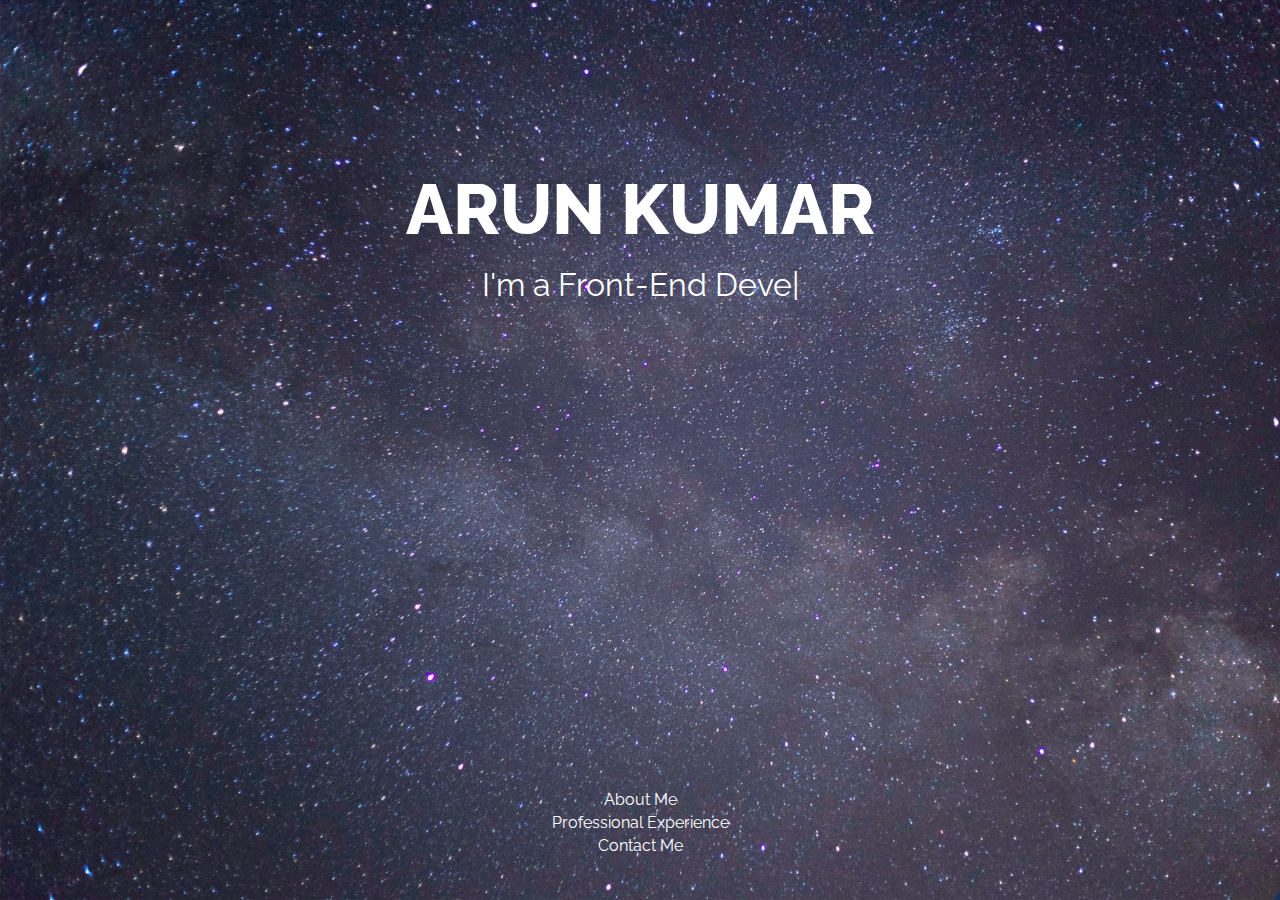
==== commit 4be99c40: "Files minified" ====
--- a/index.html
+++ b/index.html
@@ -4,14 +4,10 @@
 	<meta charset="utf-8">
 	<meta http-equiv="X-UA-Compatible" content="IE=edge">
 	<meta name="viewport" content="width=device-width, initial-scale=1, minimum-scale=1, maximum-scale=1">
-	<meta name="description" content="">
-	<meta name="author" content="">
-	<title>Arun - CV Portfolio</title>
-	<link href="https://fonts.googleapis.com/css?family=Raleway" rel="stylesheet">
-	<link rel="stylesheet" href="css/bootstrap.css"/>
-	<link rel="stylesheet" href="css/font-awesome.min.css"/>
-	<link rel="stylesheet" href="css/style.css"/>
-</head>
+	<meta name="description" content="Arun kumar is a professional web developer from gurugram,India.He is very well experienced with html5,css3,javascript,jquery,angularjs and reactjs.">
+	<meta name="author" content="arun kumar">
+	<title>Arun Kumar - Portfolio page</title>
+<link href="./css/styles.css" rel="stylesheet"></head>
 <body>
 <section id="section-main" class="relative">
 <div class="space-craft"></div>
@@ -177,11 +173,5 @@
 		</div>
 	</div>
 </section>
-<script src="js/jquery-3.1.1.min.js"></script>
-<script src="js/bootstrap.min.js"></script>
-<script src="js/typed.min.js"></script>
-<script src="js/scrollreveal.min.js"></script>
-<script src="js/smooth-scroll.min.js"></script>
-<script src="js/scripts.js"></script>
-</body>
+<script type="text/javascript" src="js/dist.js"></script></body>
 </html>--- a/css/styles.css
+++ b/css/styles.css
@@ -0,0 +1,334 @@
+@import url(https://fonts.googleapis.com/css?family=Raleway);/*!
+ * Bootstrap v3.3.7 (http://getbootstrap.com)
+ * Copyright 2011-2016 Twitter, Inc.
+ * Licensed under MIT (https://github.com/twbs/bootstrap/blob/master/LICENSE)
+ *//*! normalize.css v3.0.3 | MIT License | github.com/necolas/normalize.css */html{font-family:sans-serif;-webkit-text-size-adjust:100%;-ms-text-size-adjust:100%}body{margin:0}article,aside,details,figcaption,figure,footer,header,hgroup,main,menu,nav,section,summary{display:block}audio,canvas,progress,video{display:inline-block;vertical-align:baseline}audio:not([controls]){display:none;height:0}[hidden],template{display:none}a{background-color:transparent}a:active,a:hover{outline:0}abbr[title]{border-bottom:1px dotted}b,strong{font-weight:700}dfn{font-style:italic}h1{margin:.67em 0;font-size:2em}mark{color:#000;background:#ff0}small{font-size:80%}sub,sup{position:relative;font-size:75%;line-height:0;vertical-align:baseline}sup{top:-.5em}sub{bottom:-.25em}img{border:0}svg:not(:root){overflow:hidden}figure{margin:1em 40px}hr{height:0;-webkit-box-sizing:content-box;-moz-box-sizing:content-box;box-sizing:content-box}pre{overflow:auto}code,kbd,pre,samp{font-family:monospace,monospace;font-size:1em}button,input,optgroup,select,textarea{margin:0;font:inherit;color:inherit}button{overflow:visible}button,select{text-transform:none}button,html input[type=button],input[type=reset],input[type=submit]{-webkit-appearance:button;cursor:pointer}button[disabled],html input[disabled]{cursor:default}button::-moz-focus-inner,input::-moz-focus-inner{padding:0;border:0}input{line-height:normal}input[type=checkbox],input[type=radio]{-webkit-box-sizing:border-box;-moz-box-sizing:border-box;box-sizing:border-box;padding:0}input[type=number]::-webkit-inner-spin-button,input[type=number]::-webkit-outer-spin-button{height:auto}input[type=search]{-webkit-box-sizing:content-box;-moz-box-sizing:content-box;box-sizing:content-box;-webkit-appearance:textfield}input[type=search]::-webkit-search-cancel-button,input[type=search]::-webkit-search-decoration{-webkit-appearance:none}fieldset{padding:.35em .625em .75em;margin:0 2px;border:1px solid silver}legend{padding:0;border:0}textarea{overflow:auto}optgroup{font-weight:700}table{border-spacing:0;border-collapse:collapse}td,th{padding:0}/*! Source: https://github.com/h5bp/html5-boilerplate/blob/master/src/css/main.css */@media print{*,:after,:before{color:#000!important;text-shadow:none!important;background:0 0!important;-webkit-box-shadow:none!important;box-shadow:none!important}a,a:visited{text-decoration:underline}a[href]:after{content:" (" attr(href) ")"}abbr[title]:after{content:" (" attr(title) ")"}a[href^="javascript:"]:after,a[href^="#"]:after{content:""}blockquote,pre{border:1px solid #999;page-break-inside:avoid}thead{display:table-header-group}img,tr{page-break-inside:avoid}img{max-width:100%!important}h2,h3,p{orphans:3;widows:3}h2,h3{page-break-after:avoid}.navbar{display:none}.btn>.caret,.dropup>.btn>.caret{border-top-color:#000!important}.label{border:1px solid #000}.table{border-collapse:collapse!important}.table td,.table th{background-color:#fff!important}.table-bordered td,.table-bordered th{border:1px solid #ddd!important}}@font-face{font-family:'Glyphicons Halflings';src:url(../fonts/glyphicons-halflings-regular.eot);src:url(../fonts/glyphicons-halflings-regular.eot?#iefix) format('embedded-opentype'),url(fonts/glyphicons-halflings-regular.woff2) format('woff2'),url(fonts/glyphicons-halflings-regular.woff) format('woff'),url(../fonts/glyphicons-halflings-regular.ttf) format('truetype'),url(../fonts/glyphicons-halflings-regular.svg#glyphicons_halflingsregular) format('svg')}.glyphicon{position:relative;top:1px;display:inline-block;font-family:'Glyphicons Halflings';font-style:normal;font-weight:400;line-height:1;-webkit-font-smoothing:antialiased;-moz-osx-font-smoothing:grayscale}.glyphicon-asterisk:before{content:"*"}.glyphicon-plus:before{content:"+"}.glyphicon-eur:before,.glyphicon-euro:before{content:"\20AC"}.glyphicon-minus:before{content:"\2212"}.glyphicon-cloud:before{content:"\2601"}.glyphicon-envelope:before{content:"\2709"}.glyphicon-pencil:before{content:"\270F"}.glyphicon-glass:before{content:"\E001"}.glyphicon-music:before{content:"\E002"}.glyphicon-search:before{content:"\E003"}.glyphicon-heart:before{content:"\E005"}.glyphicon-star:before{content:"\E006"}.glyphicon-star-empty:before{content:"\E007"}.glyphicon-user:before{content:"\E008"}.glyphicon-film:before{content:"\E009"}.glyphicon-th-large:before{content:"\E010"}.glyphicon-th:before{content:"\E011"}.glyphicon-th-list:before{content:"\E012"}.glyphicon-ok:before{content:"\E013"}.glyphicon-remove:before{content:"\E014"}.glyphicon-zoom-in:before{content:"\E015"}.glyphicon-zoom-out:before{content:"\E016"}.glyphicon-off:before{content:"\E017"}.glyphicon-signal:before{content:"\E018"}.glyphicon-cog:before{content:"\E019"}.glyphicon-trash:before{content:"\E020"}.glyphicon-home:before{content:"\E021"}.glyphicon-file:before{content:"\E022"}.glyphicon-time:before{content:"\E023"}.glyphicon-road:before{content:"\E024"}.glyphicon-download-alt:before{content:"\E025"}.glyphicon-download:before{content:"\E026"}.glyphicon-upload:before{content:"\E027"}.glyphicon-inbox:before{content:"\E028"}.glyphicon-play-circle:before{content:"\E029"}.glyphicon-repeat:before{content:"\E030"}.glyphicon-refresh:before{content:"\E031"}.glyphicon-list-alt:before{content:"\E032"}.glyphicon-lock:before{content:"\E033"}.glyphicon-flag:before{content:"\E034"}.glyphicon-headphones:before{content:"\E035"}.glyphicon-volume-off:before{content:"\E036"}.glyphicon-volume-down:before{content:"\E037"}.glyphicon-volume-up:before{content:"\E038"}.glyphicon-qrcode:before{content:"\E039"}.glyphicon-barcode:before{content:"\E040"}.glyphicon-tag:before{content:"\E041"}.glyphicon-tags:before{content:"\E042"}.glyphicon-book:before{content:"\E043"}.glyphicon-bookmark:before{content:"\E044"}.glyphicon-print:before{content:"\E045"}.glyphicon-camera:before{content:"\E046"}.glyphicon-font:before{content:"\E047"}.glyphicon-bold:before{content:"\E048"}.glyphicon-italic:before{content:"\E049"}.glyphicon-text-height:before{content:"\E050"}.glyphicon-text-width:before{content:"\E051"}.glyphicon-align-left:before{content:"\E052"}.glyphicon-align-center:before{content:"\E053"}.glyphicon-align-right:before{content:"\E054"}.glyphicon-align-justify:before{content:"\E055"}.glyphicon-list:before{content:"\E056"}.glyphicon-indent-left:before{content:"\E057"}.glyphicon-indent-right:before{content:"\E058"}.glyphicon-facetime-video:before{content:"\E059"}.glyphicon-picture:before{content:"\E060"}.glyphicon-map-marker:before{content:"\E062"}.glyphicon-adjust:before{content:"\E063"}.glyphicon-tint:before{content:"\E064"}.glyphicon-edit:before{content:"\E065"}.glyphicon-share:before{content:"\E066"}.glyphicon-check:before{content:"\E067"}.glyphicon-move:before{content:"\E068"}.glyphicon-step-backward:before{content:"\E069"}.glyphicon-fast-backward:before{content:"\E070"}.glyphicon-backward:before{content:"\E071"}.glyphicon-play:before{content:"\E072"}.glyphicon-pause:before{content:"\E073"}.glyphicon-stop:before{content:"\E074"}.glyphicon-forward:before{content:"\E075"}.glyphicon-fast-forward:before{content:"\E076"}.glyphicon-step-forward:before{content:"\E077"}.glyphicon-eject:before{content:"\E078"}.glyphicon-chevron-left:before{content:"\E079"}.glyphicon-chevron-right:before{content:"\E080"}.glyphicon-plus-sign:before{content:"\E081"}.glyphicon-minus-sign:before{content:"\E082"}.glyphicon-remove-sign:before{content:"\E083"}.glyphicon-ok-sign:before{content:"\E084"}.glyphicon-question-sign:before{content:"\E085"}.glyphicon-info-sign:before{content:"\E086"}.glyphicon-screenshot:before{content:"\E087"}.glyphicon-remove-circle:before{content:"\E088"}.glyphicon-ok-circle:before{content:"\E089"}.glyphicon-ban-circle:before{content:"\E090"}.glyphicon-arrow-left:before{content:"\E091"}.glyphicon-arrow-right:before{content:"\E092"}.glyphicon-arrow-up:before{content:"\E093"}.glyphicon-arrow-down:before{content:"\E094"}.glyphicon-share-alt:before{content:"\E095"}.glyphicon-resize-full:before{content:"\E096"}.glyphicon-resize-small:before{content:"\E097"}.glyphicon-exclamation-sign:before{content:"\E101"}.glyphicon-gift:before{content:"\E102"}.glyphicon-leaf:before{content:"\E103"}.glyphicon-fire:before{content:"\E104"}.glyphicon-eye-open:before{content:"\E105"}.glyphicon-eye-close:before{content:"\E106"}.glyphicon-warning-sign:before{content:"\E107"}.glyphicon-plane:before{content:"\E108"}.glyphicon-calendar:before{content:"\E109"}.glyphicon-random:before{content:"\E110"}.glyphicon-comment:before{content:"\E111"}.glyphicon-magnet:before{content:"\E112"}.glyphicon-chevron-up:before{content:"\E113"}.glyphicon-chevron-down:before{content:"\E114"}.glyphicon-retweet:before{content:"\E115"}.glyphicon-shopping-cart:before{content:"\E116"}.glyphicon-folder-close:before{content:"\E117"}.glyphicon-folder-open:before{content:"\E118"}.glyphicon-resize-vertical:before{content:"\E119"}.glyphicon-resize-horizontal:before{content:"\E120"}.glyphicon-hdd:before{content:"\E121"}.glyphicon-bullhorn:before{content:"\E122"}.glyphicon-bell:before{content:"\E123"}.glyphicon-certificate:before{content:"\E124"}.glyphicon-thumbs-up:before{content:"\E125"}.glyphicon-thumbs-down:before{content:"\E126"}.glyphicon-hand-right:before{content:"\E127"}.glyphicon-hand-left:before{content:"\E128"}.glyphicon-hand-up:before{content:"\E129"}.glyphicon-hand-down:before{content:"\E130"}.glyphicon-circle-arrow-right:before{content:"\E131"}.glyphicon-circle-arrow-left:before{content:"\E132"}.glyphicon-circle-arrow-up:before{content:"\E133"}.glyphicon-circle-arrow-down:before{content:"\E134"}.glyphicon-globe:before{content:"\E135"}.glyphicon-wrench:before{content:"\E136"}.glyphicon-tasks:before{content:"\E137"}.glyphicon-filter:before{content:"\E138"}.glyphicon-briefcase:before{content:"\E139"}.glyphicon-fullscreen:before{content:"\E140"}.glyphicon-dashboard:before{content:"\E141"}.glyphicon-paperclip:before{content:"\E142"}.glyphicon-heart-empty:before{content:"\E143"}.glyphicon-link:before{content:"\E144"}.glyphicon-phone:before{content:"\E145"}.glyphicon-pushpin:before{content:"\E146"}.glyphicon-usd:before{content:"\E148"}.glyphicon-gbp:before{content:"\E149"}.glyphicon-sort:before{content:"\E150"}.glyphicon-sort-by-alphabet:before{content:"\E151"}.glyphicon-sort-by-alphabet-alt:before{content:"\E152"}.glyphicon-sort-by-order:before{content:"\E153"}.glyphicon-sort-by-order-alt:before{content:"\E154"}.glyphicon-sort-by-attributes:before{content:"\E155"}.glyphicon-sort-by-attributes-alt:before{content:"\E156"}.glyphicon-unchecked:before{content:"\E157"}.glyphicon-expand:before{content:"\E158"}.glyphicon-collapse-down:before{content:"\E159"}.glyphicon-collapse-up:before{content:"\E160"}.glyphicon-log-in:before{content:"\E161"}.glyphicon-flash:before{content:"\E162"}.glyphicon-log-out:before{content:"\E163"}.glyphicon-new-window:before{content:"\E164"}.glyphicon-record:before{content:"\E165"}.glyphicon-save:before{content:"\E166"}.glyphicon-open:before{content:"\E167"}.glyphicon-saved:before{content:"\E168"}.glyphicon-import:before{content:"\E169"}.glyphicon-export:before{content:"\E170"}.glyphicon-send:before{content:"\E171"}.glyphicon-floppy-disk:before{content:"\E172"}.glyphicon-floppy-saved:before{content:"\E173"}.glyphicon-floppy-remove:before{content:"\E174"}.glyphicon-floppy-save:before{content:"\E175"}.glyphicon-floppy-open:before{content:"\E176"}.glyphicon-credit-card:before{content:"\E177"}.glyphicon-transfer:before{content:"\E178"}.glyphicon-cutlery:before{content:"\E179"}.glyphicon-header:before{content:"\E180"}.glyphicon-compressed:before{content:"\E181"}.glyphicon-earphone:before{content:"\E182"}.glyphicon-phone-alt:before{content:"\E183"}.glyphicon-tower:before{content:"\E184"}.glyphicon-stats:before{content:"\E185"}.glyphicon-sd-video:before{content:"\E186"}.glyphicon-hd-video:before{content:"\E187"}.glyphicon-subtitles:before{content:"\E188"}.glyphicon-sound-stereo:before{content:"\E189"}.glyphicon-sound-dolby:before{content:"\E190"}.glyphicon-sound-5-1:before{content:"\E191"}.glyphicon-sound-6-1:before{content:"\E192"}.glyphicon-sound-7-1:before{content:"\E193"}.glyphicon-copyright-mark:before{content:"\E194"}.glyphicon-registration-mark:before{content:"\E195"}.glyphicon-cloud-download:before{content:"\E197"}.glyphicon-cloud-upload:before{content:"\E198"}.glyphicon-tree-conifer:before{content:"\E199"}.glyphicon-tree-deciduous:before{content:"\E200"}.glyphicon-cd:before{content:"\E201"}.glyphicon-save-file:before{content:"\E202"}.glyphicon-open-file:before{content:"\E203"}.glyphicon-level-up:before{content:"\E204"}.glyphicon-copy:before{content:"\E205"}.glyphicon-paste:before{content:"\E206"}.glyphicon-alert:before{content:"\E209"}.glyphicon-equalizer:before{content:"\E210"}.glyphicon-king:before{content:"\E211"}.glyphicon-queen:before{content:"\E212"}.glyphicon-pawn:before{content:"\E213"}.glyphicon-bishop:before{content:"\E214"}.glyphicon-knight:before{content:"\E215"}.glyphicon-baby-formula:before{content:"\E216"}.glyphicon-tent:before{content:"\26FA"}.glyphicon-blackboard:before{content:"\E218"}.glyphicon-bed:before{content:"\E219"}.glyphicon-apple:before{content:"\F8FF"}.glyphicon-erase:before{content:"\E221"}.glyphicon-hourglass:before{content:"\231B"}.glyphicon-lamp:before{content:"\E223"}.glyphicon-duplicate:before{content:"\E224"}.glyphicon-piggy-bank:before{content:"\E225"}.glyphicon-scissors:before{content:"\E226"}.glyphicon-bitcoin:before{content:"\E227"}.glyphicon-btc:before{content:"\E227"}.glyphicon-xbt:before{content:"\E227"}.glyphicon-yen:before{content:"\A5"}.glyphicon-jpy:before{content:"\A5"}.glyphicon-ruble:before{content:"\20BD"}.glyphicon-rub:before{content:"\20BD"}.glyphicon-scale:before{content:"\E230"}.glyphicon-ice-lolly:before{content:"\E231"}.glyphicon-ice-lolly-tasted:before{content:"\E232"}.glyphicon-education:before{content:"\E233"}.glyphicon-option-horizontal:before{content:"\E234"}.glyphicon-option-vertical:before{content:"\E235"}.glyphicon-menu-hamburger:before{content:"\E236"}.glyphicon-modal-window:before{content:"\E237"}.glyphicon-oil:before{content:"\E238"}.glyphicon-grain:before{content:"\E239"}.glyphicon-sunglasses:before{content:"\E240"}.glyphicon-text-size:before{content:"\E241"}.glyphicon-text-color:before{content:"\E242"}.glyphicon-text-background:before{content:"\E243"}.glyphicon-object-align-top:before{content:"\E244"}.glyphicon-object-align-bottom:before{content:"\E245"}.glyphicon-object-align-horizontal:before{content:"\E246"}.glyphicon-object-align-left:before{content:"\E247"}.glyphicon-object-align-vertical:before{content:"\E248"}.glyphicon-object-align-right:before{content:"\E249"}.glyphicon-triangle-right:before{content:"\E250"}.glyphicon-triangle-left:before{content:"\E251"}.glyphicon-triangle-bottom:before{content:"\E252"}.glyphicon-triangle-top:before{content:"\E253"}.glyphicon-console:before{content:"\E254"}.glyphicon-superscript:before{content:"\E255"}.glyphicon-subscript:before{content:"\E256"}.glyphicon-menu-left:before{content:"\E257"}.glyphicon-menu-right:before{content:"\E258"}.glyphicon-menu-down:before{content:"\E259"}.glyphicon-menu-up:before{content:"\E260"}*{-webkit-box-sizing:border-box;-moz-box-sizing:border-box;box-sizing:border-box}:after,:before{-webkit-box-sizing:border-box;-moz-box-sizing:border-box;box-sizing:border-box}html{font-size:10px;-webkit-tap-highlight-color:rgba(0,0,0,0)}body{font-family:"Helvetica Neue",Helvetica,Arial,sans-serif;font-size:14px;line-height:1.42857143;color:#333;background-color:#fff}button,input,select,textarea{font-family:inherit;font-size:inherit;line-height:inherit}a{color:#337ab7;text-decoration:none}a:focus,a:hover{color:#23527c;text-decoration:underline}a:focus{outline:5px auto -webkit-focus-ring-color;outline-offset:-2px}figure{margin:0}img{vertical-align:middle}.carousel-inner>.item>a>img,.carousel-inner>.item>img,.img-responsive,.thumbnail a>img,.thumbnail>img{display:block;max-width:100%;height:auto}.img-rounded{border-radius:6px}.img-thumbnail{display:inline-block;max-width:100%;height:auto;padding:4px;line-height:1.42857143;background-color:#fff;border:1px solid #ddd;border-radius:4px;-webkit-transition:all .2s ease-in-out;-o-transition:all .2s ease-in-out;transition:all .2s ease-in-out}.img-circle{border-radius:50%}hr{margin-top:20px;margin-bottom:20px;border:0;border-top:1px solid #eee}.sr-only{position:absolute;width:1px;height:1px;padding:0;margin:-1px;overflow:hidden;clip:rect(0,0,0,0);border:0}.sr-only-focusable:active,.sr-only-focusable:focus{position:static;width:auto;height:auto;margin:0;overflow:visible;clip:auto}[role=button]{cursor:pointer}.h1,.h2,.h3,.h4,.h5,.h6,h1,h2,h3,h4,h5,h6{font-family:inherit;font-weight:500;line-height:1.1;color:inherit}.h1 .small,.h1 small,.h2 .small,.h2 small,.h3 .small,.h3 small,.h4 .small,.h4 small,.h5 .small,.h5 small,.h6 .small,.h6 small,h1 .small,h1 small,h2 .small,h2 small,h3 .small,h3 small,h4 .small,h4 small,h5 .small,h5 small,h6 .small,h6 small{font-weight:400;line-height:1;color:#777}.h1,.h2,.h3,h1,h2,h3{margin-top:20px;margin-bottom:10px}.h1 .small,.h1 small,.h2 .small,.h2 small,.h3 .small,.h3 small,h1 .small,h1 small,h2 .small,h2 small,h3 .small,h3 small{font-size:65%}.h4,.h5,.h6,h4,h5,h6{margin-top:10px;margin-bottom:10px}.h4 .small,.h4 small,.h5 .small,.h5 small,.h6 .small,.h6 small,h4 .small,h4 small,h5 .small,h5 small,h6 .small,h6 small{font-size:75%}.h1,h1{font-size:36px}.h2,h2{font-size:30px}.h3,h3{font-size:24px}.h4,h4{font-size:18px}.h5,h5{font-size:14px}.h6,h6{font-size:12px}p{margin:0 0 10px}.lead{margin-bottom:20px;font-size:16px;font-weight:300;line-height:1.4}@media (min-width:768px){.lead{font-size:21px}}.small,small{font-size:85%}.mark,mark{padding:.2em;background-color:#fcf8e3}.text-left{text-align:left}.text-right{text-align:right}.text-center{text-align:center}.text-justify{text-align:justify}.text-nowrap{white-space:nowrap}.text-lowercase{text-transform:lowercase}.text-uppercase{text-transform:uppercase}.text-capitalize{text-transform:capitalize}.text-muted{color:#777}.text-primary{color:#337ab7}a.text-primary:focus,a.text-primary:hover{color:#286090}.text-success{color:#3c763d}a.text-success:focus,a.text-success:hover{color:#2b542c}.text-info{color:#31708f}a.text-info:focus,a.text-info:hover{color:#245269}.text-warning{color:#8a6d3b}a.text-warning:focus,a.text-warning:hover{color:#66512c}.text-danger{color:#a94442}a.text-danger:focus,a.text-danger:hover{color:#843534}.bg-primary{color:#fff;background-color:#337ab7}a.bg-primary:focus,a.bg-primary:hover{background-color:#286090}.bg-success{background-color:#dff0d8}a.bg-success:focus,a.bg-success:hover{background-color:#c1e2b3}.bg-info{background-color:#d9edf7}a.bg-info:focus,a.bg-info:hover{background-color:#afd9ee}.bg-warning{background-color:#fcf8e3}a.bg-warning:focus,a.bg-warning:hover{background-color:#f7ecb5}.bg-danger{background-color:#f2dede}a.bg-danger:focus,a.bg-danger:hover{background-color:#e4b9b9}.page-header{padding-bottom:9px;margin:40px 0 20px;border-bottom:1px solid #eee}ol,ul{margin-top:0;margin-bottom:10px}ol ol,ol ul,ul ol,ul ul{margin-bottom:0}.list-unstyled{padding-left:0;list-style:none}.list-inline{padding-left:0;margin-left:-5px;list-style:none}.list-inline>li{display:inline-block;padding-right:5px;padding-left:5px}dl{margin-top:0;margin-bottom:20px}dd,dt{line-height:1.42857143}dt{font-weight:700}dd{margin-left:0}@media (min-width:768px){.dl-horizontal dt{float:left;width:160px;overflow:hidden;clear:left;text-align:right;text-overflow:ellipsis;white-space:nowrap}.dl-horizontal dd{margin-left:180px}}abbr[data-original-title],abbr[title]{cursor:help;border-bottom:1px dotted #777}.initialism{font-size:90%;text-transform:uppercase}blockquote{padding:10px 20px;margin:0 0 20px;font-size:17.5px;border-left:5px solid #eee}blockquote ol:last-child,blockquote p:last-child,blockquote ul:last-child{margin-bottom:0}blockquote .small,blockquote footer,blockquote small{display:block;font-size:80%;line-height:1.42857143;color:#777}blockquote .small:before,blockquote footer:before,blockquote small:before{content:'\2014   \A0'}.blockquote-reverse,blockquote.pull-right{padding-right:15px;padding-left:0;text-align:right;border-right:5px solid #eee;border-left:0}.blockquote-reverse .small:before,.blockquote-reverse footer:before,.blockquote-reverse small:before,blockquote.pull-right .small:before,blockquote.pull-right footer:before,blockquote.pull-right small:before{content:''}.blockquote-reverse .small:after,.blockquote-reverse footer:after,.blockquote-reverse small:after,blockquote.pull-right .small:after,blockquote.pull-right footer:after,blockquote.pull-right small:after{content:'\A0   \2014'}address{margin-bottom:20px;font-style:normal;line-height:1.42857143}code,kbd,pre,samp{font-family:Menlo,Monaco,Consolas,"Courier New",monospace}code{padding:2px 4px;font-size:90%;color:#c7254e;background-color:#f9f2f4;border-radius:4px}kbd{padding:2px 4px;font-size:90%;color:#fff;background-color:#333;border-radius:3px;-webkit-box-shadow:inset 0 -1px 0 rgba(0,0,0,.25);box-shadow:inset 0 -1px 0 rgba(0,0,0,.25)}kbd kbd{padding:0;font-size:100%;font-weight:700;-webkit-box-shadow:none;box-shadow:none}pre{display:block;padding:9.5px;margin:0 0 10px;font-size:13px;line-height:1.42857143;color:#333;word-break:break-all;word-wrap:break-word;background-color:#f5f5f5;border:1px solid #ccc;border-radius:4px}pre code{padding:0;font-size:inherit;color:inherit;white-space:pre-wrap;background-color:transparent;border-radius:0}.pre-scrollable{max-height:340px;overflow-y:scroll}.container{padding-right:15px;padding-left:15px;margin-right:auto;margin-left:auto}@media (min-width:768px){.container{width:750px}}@media (min-width:992px){.container{width:970px}}@media (min-width:1200px){.container{width:1170px}}.container-fluid{padding-right:15px;padding-left:15px;margin-right:auto;margin-left:auto}.row{margin-right:-15px;margin-left:-15px}.col-lg-1,.col-lg-10,.col-lg-11,.col-lg-12,.col-lg-2,.col-lg-3,.col-lg-4,.col-lg-5,.col-lg-6,.col-lg-7,.col-lg-8,.col-lg-9,.col-md-1,.col-md-10,.col-md-11,.col-md-12,.col-md-2,.col-md-3,.col-md-4,.col-md-5,.col-md-6,.col-md-7,.col-md-8,.col-md-9,.col-sm-1,.col-sm-10,.col-sm-11,.col-sm-12,.col-sm-2,.col-sm-3,.col-sm-4,.col-sm-5,.col-sm-6,.col-sm-7,.col-sm-8,.col-sm-9,.col-xs-1,.col-xs-10,.col-xs-11,.col-xs-12,.col-xs-2,.col-xs-3,.col-xs-4,.col-xs-5,.col-xs-6,.col-xs-7,.col-xs-8,.col-xs-9{position:relative;min-height:1px;padding-right:15px;padding-left:15px}.col-xs-1,.col-xs-10,.col-xs-11,.col-xs-12,.col-xs-2,.col-xs-3,.col-xs-4,.col-xs-5,.col-xs-6,.col-xs-7,.col-xs-8,.col-xs-9{float:left}.col-xs-12{width:100%}.col-xs-11{width:91.66666667%}.col-xs-10{width:83.33333333%}.col-xs-9{width:75%}.col-xs-8{width:66.66666667%}.col-xs-7{width:58.33333333%}.col-xs-6{width:50%}.col-xs-5{width:41.66666667%}.col-xs-4{width:33.33333333%}.col-xs-3{width:25%}.col-xs-2{width:16.66666667%}.col-xs-1{width:8.33333333%}.col-xs-pull-12{right:100%}.col-xs-pull-11{right:91.66666667%}.col-xs-pull-10{right:83.33333333%}.col-xs-pull-9{right:75%}.col-xs-pull-8{right:66.66666667%}.col-xs-pull-7{right:58.33333333%}.col-xs-pull-6{right:50%}.col-xs-pull-5{right:41.66666667%}.col-xs-pull-4{right:33.33333333%}.col-xs-pull-3{right:25%}.col-xs-pull-2{right:16.66666667%}.col-xs-pull-1{right:8.33333333%}.col-xs-pull-0{right:auto}.col-xs-push-12{left:100%}.col-xs-push-11{left:91.66666667%}.col-xs-push-10{left:83.33333333%}.col-xs-push-9{left:75%}.col-xs-push-8{left:66.66666667%}.col-xs-push-7{left:58.33333333%}.col-xs-push-6{left:50%}.col-xs-push-5{left:41.66666667%}.col-xs-push-4{left:33.33333333%}.col-xs-push-3{left:25%}.col-xs-push-2{left:16.66666667%}.col-xs-push-1{left:8.33333333%}.col-xs-push-0{left:auto}.col-xs-offset-12{margin-left:100%}.col-xs-offset-11{margin-left:91.66666667%}.col-xs-offset-10{margin-left:83.33333333%}.col-xs-offset-9{margin-left:75%}.col-xs-offset-8{margin-left:66.66666667%}.col-xs-offset-7{margin-left:58.33333333%}.col-xs-offset-6{margin-left:50%}.col-xs-offset-5{margin-left:41.66666667%}.col-xs-offset-4{margin-left:33.33333333%}.col-xs-offset-3{margin-left:25%}.col-xs-offset-2{margin-left:16.66666667%}.col-xs-offset-1{margin-left:8.33333333%}.col-xs-offset-0{margin-left:0}@media (min-width:768px){.col-sm-1,.col-sm-10,.col-sm-11,.col-sm-12,.col-sm-2,.col-sm-3,.col-sm-4,.col-sm-5,.col-sm-6,.col-sm-7,.col-sm-8,.col-sm-9{float:left}.col-sm-12{width:100%}.col-sm-11{width:91.66666667%}.col-sm-10{width:83.33333333%}.col-sm-9{width:75%}.col-sm-8{width:66.66666667%}.col-sm-7{width:58.33333333%}.col-sm-6{width:50%}.col-sm-5{width:41.66666667%}.col-sm-4{width:33.33333333%}.col-sm-3{width:25%}.col-sm-2{width:16.66666667%}.col-sm-1{width:8.33333333%}.col-sm-pull-12{right:100%}.col-sm-pull-11{right:91.66666667%}.col-sm-pull-10{right:83.33333333%}.col-sm-pull-9{right:75%}.col-sm-pull-8{right:66.66666667%}.col-sm-pull-7{right:58.33333333%}.col-sm-pull-6{right:50%}.col-sm-pull-5{right:41.66666667%}.col-sm-pull-4{right:33.33333333%}.col-sm-pull-3{right:25%}.col-sm-pull-2{right:16.66666667%}.col-sm-pull-1{right:8.33333333%}.col-sm-pull-0{right:auto}.col-sm-push-12{left:100%}.col-sm-push-11{left:91.66666667%}.col-sm-push-10{left:83.33333333%}.col-sm-push-9{left:75%}.col-sm-push-8{left:66.66666667%}.col-sm-push-7{left:58.33333333%}.col-sm-push-6{left:50%}.col-sm-push-5{left:41.66666667%}.col-sm-push-4{left:33.33333333%}.col-sm-push-3{left:25%}.col-sm-push-2{left:16.66666667%}.col-sm-push-1{left:8.33333333%}.col-sm-push-0{left:auto}.col-sm-offset-12{margin-left:100%}.col-sm-offset-11{margin-left:91.66666667%}.col-sm-offset-10{margin-left:83.33333333%}.col-sm-offset-9{margin-left:75%}.col-sm-offset-8{margin-left:66.66666667%}.col-sm-offset-7{margin-left:58.33333333%}.col-sm-offset-6{margin-left:50%}.col-sm-offset-5{margin-left:41.66666667%}.col-sm-offset-4{margin-left:33.33333333%}.col-sm-offset-3{margin-left:25%}.col-sm-offset-2{margin-left:16.66666667%}.col-sm-offset-1{margin-left:8.33333333%}.col-sm-offset-0{margin-left:0}}@media (min-width:992px){.col-md-1,.col-md-10,.col-md-11,.col-md-12,.col-md-2,.col-md-3,.col-md-4,.col-md-5,.col-md-6,.col-md-7,.col-md-8,.col-md-9{float:left}.col-md-12{width:100%}.col-md-11{width:91.66666667%}.col-md-10{width:83.33333333%}.col-md-9{width:75%}.col-md-8{width:66.66666667%}.col-md-7{width:58.33333333%}.col-md-6{width:50%}.col-md-5{width:41.66666667%}.col-md-4{width:33.33333333%}.col-md-3{width:25%}.col-md-2{width:16.66666667%}.col-md-1{width:8.33333333%}.col-md-pull-12{right:100%}.col-md-pull-11{right:91.66666667%}.col-md-pull-10{right:83.33333333%}.col-md-pull-9{right:75%}.col-md-pull-8{right:66.66666667%}.col-md-pull-7{right:58.33333333%}.col-md-pull-6{right:50%}.col-md-pull-5{right:41.66666667%}.col-md-pull-4{right:33.33333333%}.col-md-pull-3{right:25%}.col-md-pull-2{right:16.66666667%}.col-md-pull-1{right:8.33333333%}.col-md-pull-0{right:auto}.col-md-push-12{left:100%}.col-md-push-11{left:91.66666667%}.col-md-push-10{left:83.33333333%}.col-md-push-9{left:75%}.col-md-push-8{left:66.66666667%}.col-md-push-7{left:58.33333333%}.col-md-push-6{left:50%}.col-md-push-5{left:41.66666667%}.col-md-push-4{left:33.33333333%}.col-md-push-3{left:25%}.col-md-push-2{left:16.66666667%}.col-md-push-1{left:8.33333333%}.col-md-push-0{left:auto}.col-md-offset-12{margin-left:100%}.col-md-offset-11{margin-left:91.66666667%}.col-md-offset-10{margin-left:83.33333333%}.col-md-offset-9{margin-left:75%}.col-md-offset-8{margin-left:66.66666667%}.col-md-offset-7{margin-left:58.33333333%}.col-md-offset-6{margin-left:50%}.col-md-offset-5{margin-left:41.66666667%}.col-md-offset-4{margin-left:33.33333333%}.col-md-offset-3{margin-left:25%}.col-md-offset-2{margin-left:16.66666667%}.col-md-offset-1{margin-left:8.33333333%}.col-md-offset-0{margin-left:0}}@media (min-width:1200px){.col-lg-1,.col-lg-10,.col-lg-11,.col-lg-12,.col-lg-2,.col-lg-3,.col-lg-4,.col-lg-5,.col-lg-6,.col-lg-7,.col-lg-8,.col-lg-9{float:left}.col-lg-12{width:100%}.col-lg-11{width:91.66666667%}.col-lg-10{width:83.33333333%}.col-lg-9{width:75%}.col-lg-8{width:66.66666667%}.col-lg-7{width:58.33333333%}.col-lg-6{width:50%}.col-lg-5{width:41.66666667%}.col-lg-4{width:33.33333333%}.col-lg-3{width:25%}.col-lg-2{width:16.66666667%}.col-lg-1{width:8.33333333%}.col-lg-pull-12{right:100%}.col-lg-pull-11{right:91.66666667%}.col-lg-pull-10{right:83.33333333%}.col-lg-pull-9{right:75%}.col-lg-pull-8{right:66.66666667%}.col-lg-pull-7{right:58.33333333%}.col-lg-pull-6{right:50%}.col-lg-pull-5{right:41.66666667%}.col-lg-pull-4{right:33.33333333%}.col-lg-pull-3{right:25%}.col-lg-pull-2{right:16.66666667%}.col-lg-pull-1{right:8.33333333%}.col-lg-pull-0{right:auto}.col-lg-push-12{left:100%}.col-lg-push-11{left:91.66666667%}.col-lg-push-10{left:83.33333333%}.col-lg-push-9{left:75%}.col-lg-push-8{left:66.66666667%}.col-lg-push-7{left:58.33333333%}.col-lg-push-6{left:50%}.col-lg-push-5{left:41.66666667%}.col-lg-push-4{left:33.33333333%}.col-lg-push-3{left:25%}.col-lg-push-2{left:16.66666667%}.col-lg-push-1{left:8.33333333%}.col-lg-push-0{left:auto}.col-lg-offset-12{margin-left:100%}.col-lg-offset-11{margin-left:91.66666667%}.col-lg-offset-10{margin-left:83.33333333%}.col-lg-offset-9{margin-left:75%}.col-lg-offset-8{margin-left:66.66666667%}.col-lg-offset-7{margin-left:58.33333333%}.col-lg-offset-6{margin-left:50%}.col-lg-offset-5{margin-left:41.66666667%}.col-lg-offset-4{margin-left:33.33333333%}.col-lg-offset-3{margin-left:25%}.col-lg-offset-2{margin-left:16.66666667%}.col-lg-offset-1{margin-left:8.33333333%}.col-lg-offset-0{margin-left:0}}table{background-color:transparent}caption{padding-top:8px;padding-bottom:8px;color:#777;text-align:left}th{text-align:left}.table{width:100%;max-width:100%;margin-bottom:20px}.table>tbody>tr>td,.table>tbody>tr>th,.table>tfoot>tr>td,.table>tfoot>tr>th,.table>thead>tr>td,.table>thead>tr>th{padding:8px;line-height:1.42857143;vertical-align:top;border-top:1px solid #ddd}.table>thead>tr>th{vertical-align:bottom;border-bottom:2px solid #ddd}.table>caption+thead>tr:first-child>td,.table>caption+thead>tr:first-child>th,.table>colgroup+thead>tr:first-child>td,.table>colgroup+thead>tr:first-child>th,.table>thead:first-child>tr:first-child>td,.table>thead:first-child>tr:first-child>th{border-top:0}.table>tbody+tbody{border-top:2px solid #ddd}.table .table{background-color:#fff}.table-condensed>tbody>tr>td,.table-condensed>tbody>tr>th,.table-condensed>tfoot>tr>td,.table-condensed>tfoot>tr>th,.table-condensed>thead>tr>td,.table-condensed>thead>tr>th{padding:5px}.table-bordered{border:1px solid #ddd}.table-bordered>tbody>tr>td,.table-bordered>tbody>tr>th,.table-bordered>tfoot>tr>td,.table-bordered>tfoot>tr>th,.table-bordered>thead>tr>td,.table-bordered>thead>tr>th{border:1px solid #ddd}.table-bordered>thead>tr>td,.table-bordered>thead>tr>th{border-bottom-width:2px}.table-striped>tbody>tr:nth-of-type(odd){background-color:#f9f9f9}.table-hover>tbody>tr:hover{background-color:#f5f5f5}table col[class*=col-]{position:static;display:table-column;float:none}table td[class*=col-],table th[class*=col-]{position:static;display:table-cell;float:none}.table>tbody>tr.active>td,.table>tbody>tr.active>th,.table>tbody>tr>td.active,.table>tbody>tr>th.active,.table>tfoot>tr.active>td,.table>tfoot>tr.active>th,.table>tfoot>tr>td.active,.table>tfoot>tr>th.active,.table>thead>tr.active>td,.table>thead>tr.active>th,.table>thead>tr>td.active,.table>thead>tr>th.active{background-color:#f5f5f5}.table-hover>tbody>tr.active:hover>td,.table-hover>tbody>tr.active:hover>th,.table-hover>tbody>tr:hover>.active,.table-hover>tbody>tr>td.active:hover,.table-hover>tbody>tr>th.active:hover{background-color:#e8e8e8}.table>tbody>tr.success>td,.table>tbody>tr.success>th,.table>tbody>tr>td.success,.table>tbody>tr>th.success,.table>tfoot>tr.success>td,.table>tfoot>tr.success>th,.table>tfoot>tr>td.success,.table>tfoot>tr>th.success,.table>thead>tr.success>td,.table>thead>tr.success>th,.table>thead>tr>td.success,.table>thead>tr>th.success{background-color:#dff0d8}.table-hover>tbody>tr.success:hover>td,.table-hover>tbody>tr.success:hover>th,.table-hover>tbody>tr:hover>.success,.table-hover>tbody>tr>td.success:hover,.table-hover>tbody>tr>th.success:hover{background-color:#d0e9c6}.table>tbody>tr.info>td,.table>tbody>tr.info>th,.table>tbody>tr>td.info,.table>tbody>tr>th.info,.table>tfoot>tr.info>td,.table>tfoot>tr.info>th,.table>tfoot>tr>td.info,.table>tfoot>tr>th.info,.table>thead>tr.info>td,.table>thead>tr.info>th,.table>thead>tr>td.info,.table>thead>tr>th.info{background-color:#d9edf7}.table-hover>tbody>tr.info:hover>td,.table-hover>tbody>tr.info:hover>th,.table-hover>tbody>tr:hover>.info,.table-hover>tbody>tr>td.info:hover,.table-hover>tbody>tr>th.info:hover{background-color:#c4e3f3}.table>tbody>tr.warning>td,.table>tbody>tr.warning>th,.table>tbody>tr>td.warning,.table>tbody>tr>th.warning,.table>tfoot>tr.warning>td,.table>tfoot>tr.warning>th,.table>tfoot>tr>td.warning,.table>tfoot>tr>th.warning,.table>thead>tr.warning>td,.table>thead>tr.warning>th,.table>thead>tr>td.warning,.table>thead>tr>th.warning{background-color:#fcf8e3}.table-hover>tbody>tr.warning:hover>td,.table-hover>tbody>tr.warning:hover>th,.table-hover>tbody>tr:hover>.warning,.table-hover>tbody>tr>td.warning:hover,.table-hover>tbody>tr>th.warning:hover{background-color:#faf2cc}.table>tbody>tr.danger>td,.table>tbody>tr.danger>th,.table>tbody>tr>td.danger,.table>tbody>tr>th.danger,.table>tfoot>tr.danger>td,.table>tfoot>tr.danger>th,.table>tfoot>tr>td.danger,.table>tfoot>tr>th.danger,.table>thead>tr.danger>td,.table>thead>tr.danger>th,.table>thead>tr>td.danger,.table>thead>tr>th.danger{background-color:#f2dede}.table-hover>tbody>tr.danger:hover>td,.table-hover>tbody>tr.danger:hover>th,.table-hover>tbody>tr:hover>.danger,.table-hover>tbody>tr>td.danger:hover,.table-hover>tbody>tr>th.danger:hover{background-color:#ebcccc}.table-responsive{min-height:.01%;overflow-x:auto}@media screen and (max-width:767px){.table-responsive{width:100%;margin-bottom:15px;overflow-y:hidden;-ms-overflow-style:-ms-autohiding-scrollbar;border:1px solid #ddd}.table-responsive>.table{margin-bottom:0}.table-responsive>.table>tbody>tr>td,.table-responsive>.table>tbody>tr>th,.table-responsive>.table>tfoot>tr>td,.table-responsive>.table>tfoot>tr>th,.table-responsive>.table>thead>tr>td,.table-responsive>.table>thead>tr>th{white-space:nowrap}.table-responsive>.table-bordered{border:0}.table-responsive>.table-bordered>tbody>tr>td:first-child,.table-responsive>.table-bordered>tbody>tr>th:first-child,.table-responsive>.table-bordered>tfoot>tr>td:first-child,.table-responsive>.table-bordered>tfoot>tr>th:first-child,.table-responsive>.table-bordered>thead>tr>td:first-child,.table-responsive>.table-bordered>thead>tr>th:first-child{border-left:0}.table-responsive>.table-bordered>tbody>tr>td:last-child,.table-responsive>.table-bordered>tbody>tr>th:last-child,.table-responsive>.table-bordered>tfoot>tr>td:last-child,.table-responsive>.table-bordered>tfoot>tr>th:last-child,.table-responsive>.table-bordered>thead>tr>td:last-child,.table-responsive>.table-bordered>thead>tr>th:last-child{border-right:0}.table-responsive>.table-bordered>tbody>tr:last-child>td,.table-responsive>.table-bordered>tbody>tr:last-child>th,.table-responsive>.table-bordered>tfoot>tr:last-child>td,.table-responsive>.table-bordered>tfoot>tr:last-child>th{border-bottom:0}}fieldset{min-width:0;padding:0;margin:0;border:0}legend{display:block;width:100%;padding:0;margin-bottom:20px;font-size:21px;line-height:inherit;color:#333;border:0;border-bottom:1px solid #e5e5e5}label{display:inline-block;max-width:100%;margin-bottom:5px;font-weight:700}input[type=search]{-webkit-box-sizing:border-box;-moz-box-sizing:border-box;box-sizing:border-box}input[type=checkbox],input[type=radio]{margin:4px 0 0;margin-top:1px\9;line-height:normal}input[type=file]{display:block}input[type=range]{display:block;width:100%}select[multiple],select[size]{height:auto}input[type=file]:focus,input[type=checkbox]:focus,input[type=radio]:focus{outline:5px auto -webkit-focus-ring-color;outline-offset:-2px}output{display:block;padding-top:7px;font-size:14px;line-height:1.42857143;color:#555}.form-control{display:block;width:100%;height:34px;padding:6px 12px;font-size:14px;line-height:1.42857143;color:#555;background-color:#fff;background-image:none;border:1px solid #ccc;border-radius:4px;-webkit-box-shadow:inset 0 1px 1px rgba(0,0,0,.075);box-shadow:inset 0 1px 1px rgba(0,0,0,.075);-webkit-transition:border-color ease-in-out .15s,-webkit-box-shadow ease-in-out .15s;-o-transition:border-color ease-in-out .15s,box-shadow ease-in-out .15s;transition:border-color ease-in-out .15s,box-shadow ease-in-out .15s}.form-control:focus{border-color:#66afe9;outline:0;-webkit-box-shadow:inset 0 1px 1px rgba(0,0,0,.075),0 0 8px rgba(102,175,233,.6);box-shadow:inset 0 1px 1px rgba(0,0,0,.075),0 0 8px rgba(102,175,233,.6)}.form-control::-moz-placeholder{color:#999;opacity:1}.form-control:-ms-input-placeholder{color:#999}.form-control::-webkit-input-placeholder{color:#999}.form-control::-ms-expand{background-color:transparent;border:0}.form-control[disabled],.form-control[readonly],fieldset[disabled] .form-control{background-color:#eee;opacity:1}.form-control[disabled],fieldset[disabled] .form-control{cursor:not-allowed}textarea.form-control{height:auto}input[type=search]{-webkit-appearance:none}@media screen and (-webkit-min-device-pixel-ratio:0){input[type=date].form-control,input[type=time].form-control,input[type=datetime-local].form-control,input[type=month].form-control{line-height:34px}.input-group-sm input[type=date],.input-group-sm input[type=time],.input-group-sm input[type=datetime-local],.input-group-sm input[type=month],input[type=date].input-sm,input[type=time].input-sm,input[type=datetime-local].input-sm,input[type=month].input-sm{line-height:30px}.input-group-lg input[type=date],.input-group-lg input[type=time],.input-group-lg input[type=datetime-local],.input-group-lg input[type=month],input[type=date].input-lg,input[type=time].input-lg,input[type=datetime-local].input-lg,input[type=month].input-lg{line-height:46px}}.form-group{margin-bottom:15px}.checkbox,.radio{position:relative;display:block;margin-top:10px;margin-bottom:10px}.checkbox label,.radio label{min-height:20px;padding-left:20px;margin-bottom:0;font-weight:400;cursor:pointer}.checkbox input[type=checkbox],.checkbox-inline input[type=checkbox],.radio input[type=radio],.radio-inline input[type=radio]{position:absolute;margin-top:4px\9;margin-left:-20px}.checkbox+.checkbox,.radio+.radio{margin-top:-5px}.checkbox-inline,.radio-inline{position:relative;display:inline-block;padding-left:20px;margin-bottom:0;font-weight:400;vertical-align:middle;cursor:pointer}.checkbox-inline+.checkbox-inline,.radio-inline+.radio-inline{margin-top:0;margin-left:10px}fieldset[disabled] input[type=checkbox],fieldset[disabled] input[type=radio],input[type=checkbox].disabled,input[type=checkbox][disabled],input[type=radio].disabled,input[type=radio][disabled]{cursor:not-allowed}.checkbox-inline.disabled,.radio-inline.disabled,fieldset[disabled] .checkbox-inline,fieldset[disabled] .radio-inline{cursor:not-allowed}.checkbox.disabled label,.radio.disabled label,fieldset[disabled] .checkbox label,fieldset[disabled] .radio label{cursor:not-allowed}.form-control-static{min-height:34px;padding-top:7px;padding-bottom:7px;margin-bottom:0}.form-control-static.input-lg,.form-control-static.input-sm{padding-right:0;padding-left:0}.input-sm{height:30px;padding:5px 10px;font-size:12px;line-height:1.5;border-radius:3px}select.input-sm{height:30px;line-height:30px}select[multiple].input-sm,textarea.input-sm{height:auto}.form-group-sm .form-control{height:30px;padding:5px 10px;font-size:12px;line-height:1.5;border-radius:3px}.form-group-sm select.form-control{height:30px;line-height:30px}.form-group-sm select[multiple].form-control,.form-group-sm textarea.form-control{height:auto}.form-group-sm .form-control-static{height:30px;min-height:32px;padding:6px 10px;font-size:12px;line-height:1.5}.input-lg{height:46px;padding:10px 16px;font-size:18px;line-height:1.3333333;border-radius:6px}select.input-lg{height:46px;line-height:46px}select[multiple].input-lg,textarea.input-lg{height:auto}.form-group-lg .form-control{height:46px;padding:10px 16px;font-size:18px;line-height:1.3333333;border-radius:6px}.form-group-lg select.form-control{height:46px;line-height:46px}.form-group-lg select[multiple].form-control,.form-group-lg textarea.form-control{height:auto}.form-group-lg .form-control-static{height:46px;min-height:38px;padding:11px 16px;font-size:18px;line-height:1.3333333}.has-feedback{position:relative}.has-feedback .form-control{padding-right:42.5px}.form-control-feedback{position:absolute;top:0;right:0;z-index:2;display:block;width:34px;height:34px;line-height:34px;text-align:center;pointer-events:none}.form-group-lg .form-control+.form-control-feedback,.input-group-lg+.form-control-feedback,.input-lg+.form-control-feedback{width:46px;height:46px;line-height:46px}.form-group-sm .form-control+.form-control-feedback,.input-group-sm+.form-control-feedback,.input-sm+.form-control-feedback{width:30px;height:30px;line-height:30px}.has-success .checkbox,.has-success .checkbox-inline,.has-success .control-label,.has-success .help-block,.has-success .radio,.has-success .radio-inline,.has-success.checkbox label,.has-success.checkbox-inline label,.has-success.radio label,.has-success.radio-inline label{color:#3c763d}.has-success .form-control{border-color:#3c763d;-webkit-box-shadow:inset 0 1px 1px rgba(0,0,0,.075);box-shadow:inset 0 1px 1px rgba(0,0,0,.075)}.has-success .form-control:focus{border-color:#2b542c;-webkit-box-shadow:inset 0 1px 1px rgba(0,0,0,.075),0 0 6px #67b168;box-shadow:inset 0 1px 1px rgba(0,0,0,.075),0 0 6px #67b168}.has-success .input-group-addon{color:#3c763d;background-color:#dff0d8;border-color:#3c763d}.has-success .form-control-feedback{color:#3c763d}.has-warning .checkbox,.has-warning .checkbox-inline,.has-warning .control-label,.has-warning .help-block,.has-warning .radio,.has-warning .radio-inline,.has-warning.checkbox label,.has-warning.checkbox-inline label,.has-warning.radio label,.has-warning.radio-inline label{color:#8a6d3b}.has-warning .form-control{border-color:#8a6d3b;-webkit-box-shadow:inset 0 1px 1px rgba(0,0,0,.075);box-shadow:inset 0 1px 1px rgba(0,0,0,.075)}.has-warning .form-control:focus{border-color:#66512c;-webkit-box-shadow:inset 0 1px 1px rgba(0,0,0,.075),0 0 6px #c0a16b;box-shadow:inset 0 1px 1px rgba(0,0,0,.075),0 0 6px #c0a16b}.has-warning .input-group-addon{color:#8a6d3b;background-color:#fcf8e3;border-color:#8a6d3b}.has-warning .form-control-feedback{color:#8a6d3b}.has-error .checkbox,.has-error .checkbox-inline,.has-error .control-label,.has-error .help-block,.has-error .radio,.has-error .radio-inline,.has-error.checkbox label,.has-error.checkbox-inline label,.has-error.radio label,.has-error.radio-inline label{color:#a94442}.has-error .form-control{border-color:#a94442;-webkit-box-shadow:inset 0 1px 1px rgba(0,0,0,.075);box-shadow:inset 0 1px 1px rgba(0,0,0,.075)}.has-error .form-control:focus{border-color:#843534;-webkit-box-shadow:inset 0 1px 1px rgba(0,0,0,.075),0 0 6px #ce8483;box-shadow:inset 0 1px 1px rgba(0,0,0,.075),0 0 6px #ce8483}.has-error .input-group-addon{color:#a94442;background-color:#f2dede;border-color:#a94442}.has-error .form-control-feedback{color:#a94442}.has-feedback label~.form-control-feedback{top:25px}.has-feedback label.sr-only~.form-control-feedback{top:0}.help-block{display:block;margin-top:5px;margin-bottom:10px;color:#737373}@media (min-width:768px){.form-inline .form-group{display:inline-block;margin-bottom:0;vertical-align:middle}.form-inline .form-control{display:inline-block;width:auto;vertical-align:middle}.form-inline .form-control-static{display:inline-block}.form-inline .input-group{display:inline-table;vertical-align:middle}.form-inline .input-group .form-control,.form-inline .input-group .input-group-addon,.form-inline .input-group .input-group-btn{width:auto}.form-inline .input-group>.form-control{width:100%}.form-inline .control-label{margin-bottom:0;vertical-align:middle}.form-inline .checkbox,.form-inline .radio{display:inline-block;margin-top:0;margin-bottom:0;vertical-align:middle}.form-inline .checkbox label,.form-inline .radio label{padding-left:0}.form-inline .checkbox input[type=checkbox],.form-inline .radio input[type=radio]{position:relative;margin-left:0}.form-inline .has-feedback .form-control-feedback{top:0}}.form-horizontal .checkbox,.form-horizontal .checkbox-inline,.form-horizontal .radio,.form-horizontal .radio-inline{padding-top:7px;margin-top:0;margin-bottom:0}.form-horizontal .checkbox,.form-horizontal .radio{min-height:27px}.form-horizontal .form-group{margin-right:-15px;margin-left:-15px}@media (min-width:768px){.form-horizontal .control-label{padding-top:7px;margin-bottom:0;text-align:right}}.form-horizontal .has-feedback .form-control-feedback{right:15px}@media (min-width:768px){.form-horizontal .form-group-lg .control-label{padding-top:11px;font-size:18px}}@media (min-width:768px){.form-horizontal .form-group-sm .control-label{padding-top:6px;font-size:12px}}.btn{display:inline-block;padding:6px 12px;margin-bottom:0;font-size:14px;font-weight:400;line-height:1.42857143;text-align:center;white-space:nowrap;vertical-align:middle;-ms-touch-action:manipulation;touch-action:manipulation;cursor:pointer;-webkit-user-select:none;-moz-user-select:none;-ms-user-select:none;user-select:none;background-image:none;border:1px solid transparent;border-radius:4px}.btn.active.focus,.btn.active:focus,.btn.focus,.btn:active.focus,.btn:active:focus,.btn:focus{outline:5px auto -webkit-focus-ring-color;outline-offset:-2px}.btn.focus,.btn:focus,.btn:hover{color:#333;text-decoration:none}.btn.active,.btn:active{background-image:none;outline:0;-webkit-box-shadow:inset 0 3px 5px rgba(0,0,0,.125);box-shadow:inset 0 3px 5px rgba(0,0,0,.125)}.btn.disabled,.btn[disabled],fieldset[disabled] .btn{cursor:not-allowed;filter:alpha(opacity=65);-webkit-box-shadow:none;box-shadow:none;opacity:.65}a.btn.disabled,fieldset[disabled] a.btn{pointer-events:none}.btn-default{color:#333;background-color:#fff;border-color:#ccc}.btn-default.focus,.btn-default:focus{color:#333;background-color:#e6e6e6;border-color:#8c8c8c}.btn-default:hover{color:#333;background-color:#e6e6e6;border-color:#adadad}.btn-default.active,.btn-default:active,.open>.dropdown-toggle.btn-default{color:#333;background-color:#e6e6e6;border-color:#adadad}.btn-default.active.focus,.btn-default.active:focus,.btn-default.active:hover,.btn-default:active.focus,.btn-default:active:focus,.btn-default:active:hover,.open>.dropdown-toggle.btn-default.focus,.open>.dropdown-toggle.btn-default:focus,.open>.dropdown-toggle.btn-default:hover{color:#333;background-color:#d4d4d4;border-color:#8c8c8c}.btn-default.active,.btn-default:active,.open>.dropdown-toggle.btn-default{background-image:none}.btn-default.disabled.focus,.btn-default.disabled:focus,.btn-default.disabled:hover,.btn-default[disabled].focus,.btn-default[disabled]:focus,.btn-default[disabled]:hover,fieldset[disabled] .btn-default.focus,fieldset[disabled] .btn-default:focus,fieldset[disabled] .btn-default:hover{background-color:#fff;border-color:#ccc}.btn-default .badge{color:#fff;background-color:#333}.btn-primary{color:#fff;background-color:#337ab7;border-color:#2e6da4}.btn-primary.focus,.btn-primary:focus{color:#fff;background-color:#286090;border-color:#122b40}.btn-primary:hover{color:#fff;background-color:#286090;border-color:#204d74}.btn-primary.active,.btn-primary:active,.open>.dropdown-toggle.btn-primary{color:#fff;background-color:#286090;border-color:#204d74}.btn-primary.active.focus,.btn-primary.active:focus,.btn-primary.active:hover,.btn-primary:active.focus,.btn-primary:active:focus,.btn-primary:active:hover,.open>.dropdown-toggle.btn-primary.focus,.open>.dropdown-toggle.btn-primary:focus,.open>.dropdown-toggle.btn-primary:hover{color:#fff;background-color:#204d74;border-color:#122b40}.btn-primary.active,.btn-primary:active,.open>.dropdown-toggle.btn-primary{background-image:none}.btn-primary.disabled.focus,.btn-primary.disabled:focus,.btn-primary.disabled:hover,.btn-primary[disabled].focus,.btn-primary[disabled]:focus,.btn-primary[disabled]:hover,fieldset[disabled] .btn-primary.focus,fieldset[disabled] .btn-primary:focus,fieldset[disabled] .btn-primary:hover{background-color:#337ab7;border-color:#2e6da4}.btn-primary .badge{color:#337ab7;background-color:#fff}.btn-success{color:#fff;background-color:#5cb85c;border-color:#4cae4c}.btn-success.focus,.btn-success:focus{color:#fff;background-color:#449d44;border-color:#255625}.btn-success:hover{color:#fff;background-color:#449d44;border-color:#398439}.btn-success.active,.btn-success:active,.open>.dropdown-toggle.btn-success{color:#fff;background-color:#449d44;border-color:#398439}.btn-success.active.focus,.btn-success.active:focus,.btn-success.active:hover,.btn-success:active.focus,.btn-success:active:focus,.btn-success:active:hover,.open>.dropdown-toggle.btn-success.focus,.open>.dropdown-toggle.btn-success:focus,.open>.dropdown-toggle.btn-success:hover{color:#fff;background-color:#398439;border-color:#255625}.btn-success.active,.btn-success:active,.open>.dropdown-toggle.btn-success{background-image:none}.btn-success.disabled.focus,.btn-success.disabled:focus,.btn-success.disabled:hover,.btn-success[disabled].focus,.btn-success[disabled]:focus,.btn-success[disabled]:hover,fieldset[disabled] .btn-success.focus,fieldset[disabled] .btn-success:focus,fieldset[disabled] .btn-success:hover{background-color:#5cb85c;border-color:#4cae4c}.btn-success .badge{color:#5cb85c;background-color:#fff}.btn-info{color:#fff;background-color:#5bc0de;border-color:#46b8da}.btn-info.focus,.btn-info:focus{color:#fff;background-color:#31b0d5;border-color:#1b6d85}.btn-info:hover{color:#fff;background-color:#31b0d5;border-color:#269abc}.btn-info.active,.btn-info:active,.open>.dropdown-toggle.btn-info{color:#fff;background-color:#31b0d5;border-color:#269abc}.btn-info.active.focus,.btn-info.active:focus,.btn-info.active:hover,.btn-info:active.focus,.btn-info:active:focus,.btn-info:active:hover,.open>.dropdown-toggle.btn-info.focus,.open>.dropdown-toggle.btn-info:focus,.open>.dropdown-toggle.btn-info:hover{color:#fff;background-color:#269abc;border-color:#1b6d85}.btn-info.active,.btn-info:active,.open>.dropdown-toggle.btn-info{background-image:none}.btn-info.disabled.focus,.btn-info.disabled:focus,.btn-info.disabled:hover,.btn-info[disabled].focus,.btn-info[disabled]:focus,.btn-info[disabled]:hover,fieldset[disabled] .btn-info.focus,fieldset[disabled] .btn-info:focus,fieldset[disabled] .btn-info:hover{background-color:#5bc0de;border-color:#46b8da}.btn-info .badge{color:#5bc0de;background-color:#fff}.btn-warning{color:#fff;background-color:#f0ad4e;border-color:#eea236}.btn-warning.focus,.btn-warning:focus{color:#fff;background-color:#ec971f;border-color:#985f0d}.btn-warning:hover{color:#fff;background-color:#ec971f;border-color:#d58512}.btn-warning.active,.btn-warning:active,.open>.dropdown-toggle.btn-warning{color:#fff;background-color:#ec971f;border-color:#d58512}.btn-warning.active.focus,.btn-warning.active:focus,.btn-warning.active:hover,.btn-warning:active.focus,.btn-warning:active:focus,.btn-warning:active:hover,.open>.dropdown-toggle.btn-warning.focus,.open>.dropdown-toggle.btn-warning:focus,.open>.dropdown-toggle.btn-warning:hover{color:#fff;background-color:#d58512;border-color:#985f0d}.btn-warning.active,.btn-warning:active,.open>.dropdown-toggle.btn-warning{background-image:none}.btn-warning.disabled.focus,.btn-warning.disabled:focus,.btn-warning.disabled:hover,.btn-warning[disabled].focus,.btn-warning[disabled]:focus,.btn-warning[disabled]:hover,fieldset[disabled] .btn-warning.focus,fieldset[disabled] .btn-warning:focus,fieldset[disabled] .btn-warning:hover{background-color:#f0ad4e;border-color:#eea236}.btn-warning .badge{color:#f0ad4e;background-color:#fff}.btn-danger{color:#fff;background-color:#d9534f;border-color:#d43f3a}.btn-danger.focus,.btn-danger:focus{color:#fff;background-color:#c9302c;border-color:#761c19}.btn-danger:hover{color:#fff;background-color:#c9302c;border-color:#ac2925}.btn-danger.active,.btn-danger:active,.open>.dropdown-toggle.btn-danger{color:#fff;background-color:#c9302c;border-color:#ac2925}.btn-danger.active.focus,.btn-danger.active:focus,.btn-danger.active:hover,.btn-danger:active.focus,.btn-danger:active:focus,.btn-danger:active:hover,.open>.dropdown-toggle.btn-danger.focus,.open>.dropdown-toggle.btn-danger:focus,.open>.dropdown-toggle.btn-danger:hover{color:#fff;background-color:#ac2925;border-color:#761c19}.btn-danger.active,.btn-danger:active,.open>.dropdown-toggle.btn-danger{background-image:none}.btn-danger.disabled.focus,.btn-danger.disabled:focus,.btn-danger.disabled:hover,.btn-danger[disabled].focus,.btn-danger[disabled]:focus,.btn-danger[disabled]:hover,fieldset[disabled] .btn-danger.focus,fieldset[disabled] .btn-danger:focus,fieldset[disabled] .btn-danger:hover{background-color:#d9534f;border-color:#d43f3a}.btn-danger .badge{color:#d9534f;background-color:#fff}.btn-link{font-weight:400;color:#337ab7;border-radius:0}.btn-link,.btn-link.active,.btn-link:active,.btn-link[disabled],fieldset[disabled] .btn-link{background-color:transparent;-webkit-box-shadow:none;box-shadow:none}.btn-link,.btn-link:active,.btn-link:focus,.btn-link:hover{border-color:transparent}.btn-link:focus,.btn-link:hover{color:#23527c;text-decoration:underline;background-color:transparent}.btn-link[disabled]:focus,.btn-link[disabled]:hover,fieldset[disabled] .btn-link:focus,fieldset[disabled] .btn-link:hover{color:#777;text-decoration:none}.btn-group-lg>.btn,.btn-lg{padding:10px 16px;font-size:18px;line-height:1.3333333;border-radius:6px}.btn-group-sm>.btn,.btn-sm{padding:5px 10px;font-size:12px;line-height:1.5;border-radius:3px}.btn-group-xs>.btn,.btn-xs{padding:1px 5px;font-size:12px;line-height:1.5;border-radius:3px}.btn-block{display:block;width:100%}.btn-block+.btn-block{margin-top:5px}input[type=button].btn-block,input[type=reset].btn-block,input[type=submit].btn-block{width:100%}.fade{opacity:0;-webkit-transition:opacity .15s linear;-o-transition:opacity .15s linear;transition:opacity .15s linear}.fade.in{opacity:1}.collapse{display:none}.collapse.in{display:block}tr.collapse.in{display:table-row}tbody.collapse.in{display:table-row-group}.collapsing{position:relative;height:0;overflow:hidden;-webkit-transition-timing-function:ease;-o-transition-timing-function:ease;transition-timing-function:ease;-webkit-transition-duration:.35s;-o-transition-duration:.35s;transition-duration:.35s;-webkit-transition-property:height,visibility;-o-transition-property:height,visibility;transition-property:height,visibility}.caret{display:inline-block;width:0;height:0;margin-left:2px;vertical-align:middle;border-top:4px dashed;border-top:4px solid\9;border-right:4px solid transparent;border-left:4px solid transparent}.dropdown,.dropup{position:relative}.dropdown-toggle:focus{outline:0}.dropdown-menu{position:absolute;top:100%;left:0;z-index:1000;display:none;float:left;min-width:160px;padding:5px 0;margin:2px 0 0;font-size:14px;text-align:left;list-style:none;background-color:#fff;-webkit-background-clip:padding-box;background-clip:padding-box;border:1px solid #ccc;border:1px solid rgba(0,0,0,.15);border-radius:4px;-webkit-box-shadow:0 6px 12px rgba(0,0,0,.175);box-shadow:0 6px 12px rgba(0,0,0,.175)}.dropdown-menu.pull-right{right:0;left:auto}.dropdown-menu .divider{height:1px;margin:9px 0;overflow:hidden;background-color:#e5e5e5}.dropdown-menu>li>a{display:block;padding:3px 20px;clear:both;font-weight:400;line-height:1.42857143;color:#333;white-space:nowrap}.dropdown-menu>li>a:focus,.dropdown-menu>li>a:hover{color:#262626;text-decoration:none;background-color:#f5f5f5}.dropdown-menu>.active>a,.dropdown-menu>.active>a:focus,.dropdown-menu>.active>a:hover{color:#fff;text-decoration:none;background-color:#337ab7;outline:0}.dropdown-menu>.disabled>a,.dropdown-menu>.disabled>a:focus,.dropdown-menu>.disabled>a:hover{color:#777}.dropdown-menu>.disabled>a:focus,.dropdown-menu>.disabled>a:hover{text-decoration:none;cursor:not-allowed;background-color:transparent;background-image:none;filter:progid:DXImageTransform.Microsoft.gradient(enabled=false)}.open>.dropdown-menu{display:block}.open>a{outline:0}.dropdown-menu-right{right:0;left:auto}.dropdown-menu-left{right:auto;left:0}.dropdown-header{display:block;padding:3px 20px;font-size:12px;line-height:1.42857143;color:#777;white-space:nowrap}.dropdown-backdrop{position:fixed;top:0;right:0;bottom:0;left:0;z-index:990}.pull-right>.dropdown-menu{right:0;left:auto}.dropup .caret,.navbar-fixed-bottom .dropdown .caret{content:"";border-top:0;border-bottom:4px dashed;border-bottom:4px solid\9}.dropup .dropdown-menu,.navbar-fixed-bottom .dropdown .dropdown-menu{top:auto;bottom:100%;margin-bottom:2px}@media (min-width:768px){.navbar-right .dropdown-menu{right:0;left:auto}.navbar-right .dropdown-menu-left{right:auto;left:0}}.btn-group,.btn-group-vertical{position:relative;display:inline-block;vertical-align:middle}.btn-group-vertical>.btn,.btn-group>.btn{position:relative;float:left}.btn-group-vertical>.btn.active,.btn-group-vertical>.btn:active,.btn-group-vertical>.btn:focus,.btn-group-vertical>.btn:hover,.btn-group>.btn.active,.btn-group>.btn:active,.btn-group>.btn:focus,.btn-group>.btn:hover{z-index:2}.btn-group .btn+.btn,.btn-group .btn+.btn-group,.btn-group .btn-group+.btn,.btn-group .btn-group+.btn-group{margin-left:-1px}.btn-toolbar{margin-left:-5px}.btn-toolbar .btn,.btn-toolbar .btn-group,.btn-toolbar .input-group{float:left}.btn-toolbar>.btn,.btn-toolbar>.btn-group,.btn-toolbar>.input-group{margin-left:5px}.btn-group>.btn:not(:first-child):not(:last-child):not(.dropdown-toggle){border-radius:0}.btn-group>.btn:first-child{margin-left:0}.btn-group>.btn:first-child:not(:last-child):not(.dropdown-toggle){border-top-right-radius:0;border-bottom-right-radius:0}.btn-group>.btn:last-child:not(:first-child),.btn-group>.dropdown-toggle:not(:first-child){border-top-left-radius:0;border-bottom-left-radius:0}.btn-group>.btn-group{float:left}.btn-group>.btn-group:not(:first-child):not(:last-child)>.btn{border-radius:0}.btn-group>.btn-group:first-child:not(:last-child)>.btn:last-child,.btn-group>.btn-group:first-child:not(:last-child)>.dropdown-toggle{border-top-right-radius:0;border-bottom-right-radius:0}.btn-group>.btn-group:last-child:not(:first-child)>.btn:first-child{border-top-left-radius:0;border-bottom-left-radius:0}.btn-group .dropdown-toggle:active,.btn-group.open .dropdown-toggle{outline:0}.btn-group>.btn+.dropdown-toggle{padding-right:8px;padding-left:8px}.btn-group>.btn-lg+.dropdown-toggle{padding-right:12px;padding-left:12px}.btn-group.open .dropdown-toggle{-webkit-box-shadow:inset 0 3px 5px rgba(0,0,0,.125);box-shadow:inset 0 3px 5px rgba(0,0,0,.125)}.btn-group.open .dropdown-toggle.btn-link{-webkit-box-shadow:none;box-shadow:none}.btn .caret{margin-left:0}.btn-lg .caret{border-width:5px 5px 0;border-bottom-width:0}.dropup .btn-lg .caret{border-width:0 5px 5px}.btn-group-vertical>.btn,.btn-group-vertical>.btn-group,.btn-group-vertical>.btn-group>.btn{display:block;float:none;width:100%;max-width:100%}.btn-group-vertical>.btn-group>.btn{float:none}.btn-group-vertical>.btn+.btn,.btn-group-vertical>.btn+.btn-group,.btn-group-vertical>.btn-group+.btn,.btn-group-vertical>.btn-group+.btn-group{margin-top:-1px;margin-left:0}.btn-group-vertical>.btn:not(:first-child):not(:last-child){border-radius:0}.btn-group-vertical>.btn:first-child:not(:last-child){border-top-left-radius:4px;border-top-right-radius:4px;border-bottom-right-radius:0;border-bottom-left-radius:0}.btn-group-vertical>.btn:last-child:not(:first-child){border-top-left-radius:0;border-top-right-radius:0;border-bottom-right-radius:4px;border-bottom-left-radius:4px}.btn-group-vertical>.btn-group:not(:first-child):not(:last-child)>.btn{border-radius:0}.btn-group-vertical>.btn-group:first-child:not(:last-child)>.btn:last-child,.btn-group-vertical>.btn-group:first-child:not(:last-child)>.dropdown-toggle{border-bottom-right-radius:0;border-bottom-left-radius:0}.btn-group-vertical>.btn-group:last-child:not(:first-child)>.btn:first-child{border-top-left-radius:0;border-top-right-radius:0}.btn-group-justified{display:table;width:100%;table-layout:fixed;border-collapse:separate}.btn-group-justified>.btn,.btn-group-justified>.btn-group{display:table-cell;float:none;width:1%}.btn-group-justified>.btn-group .btn{width:100%}.btn-group-justified>.btn-group .dropdown-menu{left:auto}[data-toggle=buttons]>.btn input[type=checkbox],[data-toggle=buttons]>.btn input[type=radio],[data-toggle=buttons]>.btn-group>.btn input[type=checkbox],[data-toggle=buttons]>.btn-group>.btn input[type=radio]{position:absolute;clip:rect(0,0,0,0);pointer-events:none}.input-group{position:relative;display:table;border-collapse:separate}.input-group[class*=col-]{float:none;padding-right:0;padding-left:0}.input-group .form-control{position:relative;z-index:2;float:left;width:100%;margin-bottom:0}.input-group .form-control:focus{z-index:3}.input-group-lg>.form-control,.input-group-lg>.input-group-addon,.input-group-lg>.input-group-btn>.btn{height:46px;padding:10px 16px;font-size:18px;line-height:1.3333333;border-radius:6px}select.input-group-lg>.form-control,select.input-group-lg>.input-group-addon,select.input-group-lg>.input-group-btn>.btn{height:46px;line-height:46px}select[multiple].input-group-lg>.form-control,select[multiple].input-group-lg>.input-group-addon,select[multiple].input-group-lg>.input-group-btn>.btn,textarea.input-group-lg>.form-control,textarea.input-group-lg>.input-group-addon,textarea.input-group-lg>.input-group-btn>.btn{height:auto}.input-group-sm>.form-control,.input-group-sm>.input-group-addon,.input-group-sm>.input-group-btn>.btn{height:30px;padding:5px 10px;font-size:12px;line-height:1.5;border-radius:3px}select.input-group-sm>.form-control,select.input-group-sm>.input-group-addon,select.input-group-sm>.input-group-btn>.btn{height:30px;line-height:30px}select[multiple].input-group-sm>.form-control,select[multiple].input-group-sm>.input-group-addon,select[multiple].input-group-sm>.input-group-btn>.btn,textarea.input-group-sm>.form-control,textarea.input-group-sm>.input-group-addon,textarea.input-group-sm>.input-group-btn>.btn{height:auto}.input-group .form-control,.input-group-addon,.input-group-btn{display:table-cell}.input-group .form-control:not(:first-child):not(:last-child),.input-group-addon:not(:first-child):not(:last-child),.input-group-btn:not(:first-child):not(:last-child){border-radius:0}.input-group-addon,.input-group-btn{width:1%;white-space:nowrap;vertical-align:middle}.input-group-addon{padding:6px 12px;font-size:14px;font-weight:400;line-height:1;color:#555;text-align:center;background-color:#eee;border:1px solid #ccc;border-radius:4px}.input-group-addon.input-sm{padding:5px 10px;font-size:12px;border-radius:3px}.input-group-addon.input-lg{padding:10px 16px;font-size:18px;border-radius:6px}.input-group-addon input[type=checkbox],.input-group-addon input[type=radio]{margin-top:0}.input-group .form-control:first-child,.input-group-addon:first-child,.input-group-btn:first-child>.btn,.input-group-btn:first-child>.btn-group>.btn,.input-group-btn:first-child>.dropdown-toggle,.input-group-btn:last-child>.btn-group:not(:last-child)>.btn,.input-group-btn:last-child>.btn:not(:last-child):not(.dropdown-toggle){border-top-right-radius:0;border-bottom-right-radius:0}.input-group-addon:first-child{border-right:0}.input-group .form-control:last-child,.input-group-addon:last-child,.input-group-btn:first-child>.btn-group:not(:first-child)>.btn,.input-group-btn:first-child>.btn:not(:first-child),.input-group-btn:last-child>.btn,.input-group-btn:last-child>.btn-group>.btn,.input-group-btn:last-child>.dropdown-toggle{border-top-left-radius:0;border-bottom-left-radius:0}.input-group-addon:last-child{border-left:0}.input-group-btn{position:relative;font-size:0;white-space:nowrap}.input-group-btn>.btn{position:relative}.input-group-btn>.btn+.btn{margin-left:-1px}.input-group-btn>.btn:active,.input-group-btn>.btn:focus,.input-group-btn>.btn:hover{z-index:2}.input-group-btn:first-child>.btn,.input-group-btn:first-child>.btn-group{margin-right:-1px}.input-group-btn:last-child>.btn,.input-group-btn:last-child>.btn-group{z-index:2;margin-left:-1px}.nav{padding-left:0;margin-bottom:0;list-style:none}.nav>li{position:relative;display:block}.nav>li>a{position:relative;display:block;padding:10px 15px}.nav>li>a:focus,.nav>li>a:hover{text-decoration:none;background-color:#eee}.nav>li.disabled>a{color:#777}.nav>li.disabled>a:focus,.nav>li.disabled>a:hover{color:#777;text-decoration:none;cursor:not-allowed;background-color:transparent}.nav .open>a,.nav .open>a:focus,.nav .open>a:hover{background-color:#eee;border-color:#337ab7}.nav .nav-divider{height:1px;margin:9px 0;overflow:hidden;background-color:#e5e5e5}.nav>li>a>img{max-width:none}.nav-tabs{border-bottom:1px solid #ddd}.nav-tabs>li{float:left;margin-bottom:-1px}.nav-tabs>li>a{margin-right:2px;line-height:1.42857143;border:1px solid transparent;border-radius:4px 4px 0 0}.nav-tabs>li>a:hover{border-color:#eee #eee #ddd}.nav-tabs>li.active>a,.nav-tabs>li.active>a:focus,.nav-tabs>li.active>a:hover{color:#555;cursor:default;background-color:#fff;border:1px solid #ddd;border-bottom-color:transparent}.nav-tabs.nav-justified{width:100%;border-bottom:0}.nav-tabs.nav-justified>li{float:none}.nav-tabs.nav-justified>li>a{margin-bottom:5px;text-align:center}.nav-tabs.nav-justified>.dropdown .dropdown-menu{top:auto;left:auto}@media (min-width:768px){.nav-tabs.nav-justified>li{display:table-cell;width:1%}.nav-tabs.nav-justified>li>a{margin-bottom:0}}.nav-tabs.nav-justified>li>a{margin-right:0;border-radius:4px}.nav-tabs.nav-justified>.active>a,.nav-tabs.nav-justified>.active>a:focus,.nav-tabs.nav-justified>.active>a:hover{border:1px solid #ddd}@media (min-width:768px){.nav-tabs.nav-justified>li>a{border-bottom:1px solid #ddd;border-radius:4px 4px 0 0}.nav-tabs.nav-justified>.active>a,.nav-tabs.nav-justified>.active>a:focus,.nav-tabs.nav-justified>.active>a:hover{border-bottom-color:#fff}}.nav-pills>li{float:left}.nav-pills>li>a{border-radius:4px}.nav-pills>li+li{margin-left:2px}.nav-pills>li.active>a,.nav-pills>li.active>a:focus,.nav-pills>li.active>a:hover{color:#fff;background-color:#337ab7}.nav-stacked>li{float:none}.nav-stacked>li+li{margin-top:2px;margin-left:0}.nav-justified{width:100%}.nav-justified>li{float:none}.nav-justified>li>a{margin-bottom:5px;text-align:center}.nav-justified>.dropdown .dropdown-menu{top:auto;left:auto}@media (min-width:768px){.nav-justified>li{display:table-cell;width:1%}.nav-justified>li>a{margin-bottom:0}}.nav-tabs-justified{border-bottom:0}.nav-tabs-justified>li>a{margin-right:0;border-radius:4px}.nav-tabs-justified>.active>a,.nav-tabs-justified>.active>a:focus,.nav-tabs-justified>.active>a:hover{border:1px solid #ddd}@media (min-width:768px){.nav-tabs-justified>li>a{border-bottom:1px solid #ddd;border-radius:4px 4px 0 0}.nav-tabs-justified>.active>a,.nav-tabs-justified>.active>a:focus,.nav-tabs-justified>.active>a:hover{border-bottom-color:#fff}}.tab-content>.tab-pane{display:none}.tab-content>.active{display:block}.nav-tabs .dropdown-menu{margin-top:-1px;border-top-left-radius:0;border-top-right-radius:0}.navbar{position:relative;min-height:50px;margin-bottom:20px;border:1px solid transparent}@media (min-width:768px){.navbar{border-radius:4px}}@media (min-width:768px){.navbar-header{float:left}}.navbar-collapse{padding-right:15px;padding-left:15px;overflow-x:visible;-webkit-overflow-scrolling:touch;border-top:1px solid transparent;-webkit-box-shadow:inset 0 1px 0 rgba(255,255,255,.1);box-shadow:inset 0 1px 0 rgba(255,255,255,.1)}.navbar-collapse.in{overflow-y:auto}@media (min-width:768px){.navbar-collapse{width:auto;border-top:0;-webkit-box-shadow:none;box-shadow:none}.navbar-collapse.collapse{display:block!important;height:auto!important;padding-bottom:0;overflow:visible!important}.navbar-collapse.in{overflow-y:visible}.navbar-fixed-bottom .navbar-collapse,.navbar-fixed-top .navbar-collapse,.navbar-static-top .navbar-collapse{padding-right:0;padding-left:0}}.navbar-fixed-bottom .navbar-collapse,.navbar-fixed-top .navbar-collapse{max-height:340px}@media (max-device-width:480px) and (orientation:landscape){.navbar-fixed-bottom .navbar-collapse,.navbar-fixed-top .navbar-collapse{max-height:200px}}.container-fluid>.navbar-collapse,.container-fluid>.navbar-header,.container>.navbar-collapse,.container>.navbar-header{margin-right:-15px;margin-left:-15px}@media (min-width:768px){.container-fluid>.navbar-collapse,.container-fluid>.navbar-header,.container>.navbar-collapse,.container>.navbar-header{margin-right:0;margin-left:0}}.navbar-static-top{z-index:1000;border-width:0 0 1px}@media (min-width:768px){.navbar-static-top{border-radius:0}}.navbar-fixed-bottom,.navbar-fixed-top{position:fixed;right:0;left:0;z-index:1030}@media (min-width:768px){.navbar-fixed-bottom,.navbar-fixed-top{border-radius:0}}.navbar-fixed-top{top:0;border-width:0 0 1px}.navbar-fixed-bottom{bottom:0;margin-bottom:0;border-width:1px 0 0}.navbar-brand{float:left;height:50px;padding:15px 15px;font-size:18px;line-height:20px}.navbar-brand:focus,.navbar-brand:hover{text-decoration:none}.navbar-brand>img{display:block}@media (min-width:768px){.navbar>.container .navbar-brand,.navbar>.container-fluid .navbar-brand{margin-left:-15px}}.navbar-toggle{position:relative;float:right;padding:9px 10px;margin-top:8px;margin-right:15px;margin-bottom:8px;background-color:transparent;background-image:none;border:1px solid transparent;border-radius:4px}.navbar-toggle:focus{outline:0}.navbar-toggle .icon-bar{display:block;width:22px;height:2px;border-radius:1px}.navbar-toggle .icon-bar+.icon-bar{margin-top:4px}@media (min-width:768px){.navbar-toggle{display:none}}.navbar-nav{margin:7.5px -15px}.navbar-nav>li>a{padding-top:10px;padding-bottom:10px;line-height:20px}@media (max-width:767px){.navbar-nav .open .dropdown-menu{position:static;float:none;width:auto;margin-top:0;background-color:transparent;border:0;-webkit-box-shadow:none;box-shadow:none}.navbar-nav .open .dropdown-menu .dropdown-header,.navbar-nav .open .dropdown-menu>li>a{padding:5px 15px 5px 25px}.navbar-nav .open .dropdown-menu>li>a{line-height:20px}.navbar-nav .open .dropdown-menu>li>a:focus,.navbar-nav .open .dropdown-menu>li>a:hover{background-image:none}}@media (min-width:768px){.navbar-nav{float:left;margin:0}.navbar-nav>li{float:left}.navbar-nav>li>a{padding-top:15px;padding-bottom:15px}}.navbar-form{padding:10px 15px;margin-top:8px;margin-right:-15px;margin-bottom:8px;margin-left:-15px;border-top:1px solid transparent;border-bottom:1px solid transparent;-webkit-box-shadow:inset 0 1px 0 rgba(255,255,255,.1),0 1px 0 rgba(255,255,255,.1);box-shadow:inset 0 1px 0 rgba(255,255,255,.1),0 1px 0 rgba(255,255,255,.1)}@media (min-width:768px){.navbar-form .form-group{display:inline-block;margin-bottom:0;vertical-align:middle}.navbar-form .form-control{display:inline-block;width:auto;vertical-align:middle}.navbar-form .form-control-static{display:inline-block}.navbar-form .input-group{display:inline-table;vertical-align:middle}.navbar-form .input-group .form-control,.navbar-form .input-group .input-group-addon,.navbar-form .input-group .input-group-btn{width:auto}.navbar-form .input-group>.form-control{width:100%}.navbar-form .control-label{margin-bottom:0;vertical-align:middle}.navbar-form .checkbox,.navbar-form .radio{display:inline-block;margin-top:0;margin-bottom:0;vertical-align:middle}.navbar-form .checkbox label,.navbar-form .radio label{padding-left:0}.navbar-form .checkbox input[type=checkbox],.navbar-form .radio input[type=radio]{position:relative;margin-left:0}.navbar-form .has-feedback .form-control-feedback{top:0}}@media (max-width:767px){.navbar-form .form-group{margin-bottom:5px}.navbar-form .form-group:last-child{margin-bottom:0}}@media (min-width:768px){.navbar-form{width:auto;padding-top:0;padding-bottom:0;margin-right:0;margin-left:0;border:0;-webkit-box-shadow:none;box-shadow:none}}.navbar-nav>li>.dropdown-menu{margin-top:0;border-top-left-radius:0;border-top-right-radius:0}.navbar-fixed-bottom .navbar-nav>li>.dropdown-menu{margin-bottom:0;border-top-left-radius:4px;border-top-right-radius:4px;border-bottom-right-radius:0;border-bottom-left-radius:0}.navbar-btn{margin-top:8px;margin-bottom:8px}.navbar-btn.btn-sm{margin-top:10px;margin-bottom:10px}.navbar-btn.btn-xs{margin-top:14px;margin-bottom:14px}.navbar-text{margin-top:15px;margin-bottom:15px}@media (min-width:768px){.navbar-text{float:left;margin-right:15px;margin-left:15px}}@media (min-width:768px){.navbar-left{float:left!important}.navbar-right{float:right!important;margin-right:-15px}.navbar-right~.navbar-right{margin-right:0}}.navbar-default{background-color:#f8f8f8;border-color:#e7e7e7}.navbar-default .navbar-brand{color:#777}.navbar-default .navbar-brand:focus,.navbar-default .navbar-brand:hover{color:#5e5e5e;background-color:transparent}.navbar-default .navbar-text{color:#777}.navbar-default .navbar-nav>li>a{color:#777}.navbar-default .navbar-nav>li>a:focus,.navbar-default .navbar-nav>li>a:hover{color:#333;background-color:transparent}.navbar-default .navbar-nav>.active>a,.navbar-default .navbar-nav>.active>a:focus,.navbar-default .navbar-nav>.active>a:hover{color:#555;background-color:#e7e7e7}.navbar-default .navbar-nav>.disabled>a,.navbar-default .navbar-nav>.disabled>a:focus,.navbar-default .navbar-nav>.disabled>a:hover{color:#ccc;background-color:transparent}.navbar-default .navbar-toggle{border-color:#ddd}.navbar-default .navbar-toggle:focus,.navbar-default .navbar-toggle:hover{background-color:#ddd}.navbar-default .navbar-toggle .icon-bar{background-color:#888}.navbar-default .navbar-collapse,.navbar-default .navbar-form{border-color:#e7e7e7}.navbar-default .navbar-nav>.open>a,.navbar-default .navbar-nav>.open>a:focus,.navbar-default .navbar-nav>.open>a:hover{color:#555;background-color:#e7e7e7}@media (max-width:767px){.navbar-default .navbar-nav .open .dropdown-menu>li>a{color:#777}.navbar-default .navbar-nav .open .dropdown-menu>li>a:focus,.navbar-default .navbar-nav .open .dropdown-menu>li>a:hover{color:#333;background-color:transparent}.navbar-default .navbar-nav .open .dropdown-menu>.active>a,.navbar-default .navbar-nav .open .dropdown-menu>.active>a:focus,.navbar-default .navbar-nav .open .dropdown-menu>.active>a:hover{color:#555;background-color:#e7e7e7}.navbar-default .navbar-nav .open .dropdown-menu>.disabled>a,.navbar-default .navbar-nav .open .dropdown-menu>.disabled>a:focus,.navbar-default .navbar-nav .open .dropdown-menu>.disabled>a:hover{color:#ccc;background-color:transparent}}.navbar-default .navbar-link{color:#777}.navbar-default .navbar-link:hover{color:#333}.navbar-default .btn-link{color:#777}.navbar-default .btn-link:focus,.navbar-default .btn-link:hover{color:#333}.navbar-default .btn-link[disabled]:focus,.navbar-default .btn-link[disabled]:hover,fieldset[disabled] .navbar-default .btn-link:focus,fieldset[disabled] .navbar-default .btn-link:hover{color:#ccc}.navbar-inverse{background-color:#222;border-color:#080808}.navbar-inverse .navbar-brand{color:#9d9d9d}.navbar-inverse .navbar-brand:focus,.navbar-inverse .navbar-brand:hover{color:#fff;background-color:transparent}.navbar-inverse .navbar-text{color:#9d9d9d}.navbar-inverse .navbar-nav>li>a{color:#9d9d9d}.navbar-inverse .navbar-nav>li>a:focus,.navbar-inverse .navbar-nav>li>a:hover{color:#fff;background-color:transparent}.navbar-inverse .navbar-nav>.active>a,.navbar-inverse .navbar-nav>.active>a:focus,.navbar-inverse .navbar-nav>.active>a:hover{color:#fff;background-color:#080808}.navbar-inverse .navbar-nav>.disabled>a,.navbar-inverse .navbar-nav>.disabled>a:focus,.navbar-inverse .navbar-nav>.disabled>a:hover{color:#444;background-color:transparent}.navbar-inverse .navbar-toggle{border-color:#333}.navbar-inverse .navbar-toggle:focus,.navbar-inverse .navbar-toggle:hover{background-color:#333}.navbar-inverse .navbar-toggle .icon-bar{background-color:#fff}.navbar-inverse .navbar-collapse,.navbar-inverse .navbar-form{border-color:#101010}.navbar-inverse .navbar-nav>.open>a,.navbar-inverse .navbar-nav>.open>a:focus,.navbar-inverse .navbar-nav>.open>a:hover{color:#fff;background-color:#080808}@media (max-width:767px){.navbar-inverse .navbar-nav .open .dropdown-menu>.dropdown-header{border-color:#080808}.navbar-inverse .navbar-nav .open .dropdown-menu .divider{background-color:#080808}.navbar-inverse .navbar-nav .open .dropdown-menu>li>a{color:#9d9d9d}.navbar-inverse .navbar-nav .open .dropdown-menu>li>a:focus,.navbar-inverse .navbar-nav .open .dropdown-menu>li>a:hover{color:#fff;background-color:transparent}.navbar-inverse .navbar-nav .open .dropdown-menu>.active>a,.navbar-inverse .navbar-nav .open .dropdown-menu>.active>a:focus,.navbar-inverse .navbar-nav .open .dropdown-menu>.active>a:hover{color:#fff;background-color:#080808}.navbar-inverse .navbar-nav .open .dropdown-menu>.disabled>a,.navbar-inverse .navbar-nav .open .dropdown-menu>.disabled>a:focus,.navbar-inverse .navbar-nav .open .dropdown-menu>.disabled>a:hover{color:#444;background-color:transparent}}.navbar-inverse .navbar-link{color:#9d9d9d}.navbar-inverse .navbar-link:hover{color:#fff}.navbar-inverse .btn-link{color:#9d9d9d}.navbar-inverse .btn-link:focus,.navbar-inverse .btn-link:hover{color:#fff}.navbar-inverse .btn-link[disabled]:focus,.navbar-inverse .btn-link[disabled]:hover,fieldset[disabled] .navbar-inverse .btn-link:focus,fieldset[disabled] .navbar-inverse .btn-link:hover{color:#444}.breadcrumb{padding:8px 15px;margin-bottom:20px;list-style:none;background-color:#f5f5f5;border-radius:4px}.breadcrumb>li{display:inline-block}.breadcrumb>li+li:before{padding:0 5px;color:#ccc;content:"/\A0"}.breadcrumb>.active{color:#777}.pagination{display:inline-block;padding-left:0;margin:20px 0;border-radius:4px}.pagination>li{display:inline}.pagination>li>a,.pagination>li>span{position:relative;float:left;padding:6px 12px;margin-left:-1px;line-height:1.42857143;color:#337ab7;text-decoration:none;background-color:#fff;border:1px solid #ddd}.pagination>li:first-child>a,.pagination>li:first-child>span{margin-left:0;border-top-left-radius:4px;border-bottom-left-radius:4px}.pagination>li:last-child>a,.pagination>li:last-child>span{border-top-right-radius:4px;border-bottom-right-radius:4px}.pagination>li>a:focus,.pagination>li>a:hover,.pagination>li>span:focus,.pagination>li>span:hover{z-index:2;color:#23527c;background-color:#eee;border-color:#ddd}.pagination>.active>a,.pagination>.active>a:focus,.pagination>.active>a:hover,.pagination>.active>span,.pagination>.active>span:focus,.pagination>.active>span:hover{z-index:3;color:#fff;cursor:default;background-color:#337ab7;border-color:#337ab7}.pagination>.disabled>a,.pagination>.disabled>a:focus,.pagination>.disabled>a:hover,.pagination>.disabled>span,.pagination>.disabled>span:focus,.pagination>.disabled>span:hover{color:#777;cursor:not-allowed;background-color:#fff;border-color:#ddd}.pagination-lg>li>a,.pagination-lg>li>span{padding:10px 16px;font-size:18px;line-height:1.3333333}.pagination-lg>li:first-child>a,.pagination-lg>li:first-child>span{border-top-left-radius:6px;border-bottom-left-radius:6px}.pagination-lg>li:last-child>a,.pagination-lg>li:last-child>span{border-top-right-radius:6px;border-bottom-right-radius:6px}.pagination-sm>li>a,.pagination-sm>li>span{padding:5px 10px;font-size:12px;line-height:1.5}.pagination-sm>li:first-child>a,.pagination-sm>li:first-child>span{border-top-left-radius:3px;border-bottom-left-radius:3px}.pagination-sm>li:last-child>a,.pagination-sm>li:last-child>span{border-top-right-radius:3px;border-bottom-right-radius:3px}.pager{padding-left:0;margin:20px 0;text-align:center;list-style:none}.pager li{display:inline}.pager li>a,.pager li>span{display:inline-block;padding:5px 14px;background-color:#fff;border:1px solid #ddd;border-radius:15px}.pager li>a:focus,.pager li>a:hover{text-decoration:none;background-color:#eee}.pager .next>a,.pager .next>span{float:right}.pager .previous>a,.pager .previous>span{float:left}.pager .disabled>a,.pager .disabled>a:focus,.pager .disabled>a:hover,.pager .disabled>span{color:#777;cursor:not-allowed;background-color:#fff}.label{display:inline;padding:.2em .6em .3em;font-size:75%;font-weight:700;line-height:1;color:#fff;text-align:center;white-space:nowrap;vertical-align:baseline;border-radius:.25em}a.label:focus,a.label:hover{color:#fff;text-decoration:none;cursor:pointer}.label:empty{display:none}.btn .label{position:relative;top:-1px}.label-default{background-color:#777}.label-default[href]:focus,.label-default[href]:hover{background-color:#5e5e5e}.label-primary{background-color:#337ab7}.label-primary[href]:focus,.label-primary[href]:hover{background-color:#286090}.label-success{background-color:#5cb85c}.label-success[href]:focus,.label-success[href]:hover{background-color:#449d44}.label-info{background-color:#5bc0de}.label-info[href]:focus,.label-info[href]:hover{background-color:#31b0d5}.label-warning{background-color:#f0ad4e}.label-warning[href]:focus,.label-warning[href]:hover{background-color:#ec971f}.label-danger{background-color:#d9534f}.label-danger[href]:focus,.label-danger[href]:hover{background-color:#c9302c}.badge{display:inline-block;min-width:10px;padding:3px 7px;font-size:12px;font-weight:700;line-height:1;color:#fff;text-align:center;white-space:nowrap;vertical-align:middle;background-color:#777;border-radius:10px}.badge:empty{display:none}.btn .badge{position:relative;top:-1px}.btn-group-xs>.btn .badge,.btn-xs .badge{top:0;padding:1px 5px}a.badge:focus,a.badge:hover{color:#fff;text-decoration:none;cursor:pointer}.list-group-item.active>.badge,.nav-pills>.active>a>.badge{color:#337ab7;background-color:#fff}.list-group-item>.badge{float:right}.list-group-item>.badge+.badge{margin-right:5px}.nav-pills>li>a>.badge{margin-left:3px}.jumbotron{padding-top:30px;padding-bottom:30px;margin-bottom:30px;color:inherit;background-color:#eee}.jumbotron .h1,.jumbotron h1{color:inherit}.jumbotron p{margin-bottom:15px;font-size:21px;font-weight:200}.jumbotron>hr{border-top-color:#d5d5d5}.container .jumbotron,.container-fluid .jumbotron{padding-right:15px;padding-left:15px;border-radius:6px}.jumbotron .container{max-width:100%}@media screen and (min-width:768px){.jumbotron{padding-top:48px;padding-bottom:48px}.container .jumbotron,.container-fluid .jumbotron{padding-right:60px;padding-left:60px}.jumbotron .h1,.jumbotron h1{font-size:63px}}.thumbnail{display:block;padding:4px;margin-bottom:20px;line-height:1.42857143;background-color:#fff;border:1px solid #ddd;border-radius:4px;-webkit-transition:border .2s ease-in-out;-o-transition:border .2s ease-in-out;transition:border .2s ease-in-out}.thumbnail a>img,.thumbnail>img{margin-right:auto;margin-left:auto}a.thumbnail.active,a.thumbnail:focus,a.thumbnail:hover{border-color:#337ab7}.thumbnail .caption{padding:9px;color:#333}.alert{padding:15px;margin-bottom:20px;border:1px solid transparent;border-radius:4px}.alert h4{margin-top:0;color:inherit}.alert .alert-link{font-weight:700}.alert>p,.alert>ul{margin-bottom:0}.alert>p+p{margin-top:5px}.alert-dismissable,.alert-dismissible{padding-right:35px}.alert-dismissable .close,.alert-dismissible .close{position:relative;top:-2px;right:-21px;color:inherit}.alert-success{color:#3c763d;background-color:#dff0d8;border-color:#d6e9c6}.alert-success hr{border-top-color:#c9e2b3}.alert-success .alert-link{color:#2b542c}.alert-info{color:#31708f;background-color:#d9edf7;border-color:#bce8f1}.alert-info hr{border-top-color:#a6e1ec}.alert-info .alert-link{color:#245269}.alert-warning{color:#8a6d3b;background-color:#fcf8e3;border-color:#faebcc}.alert-warning hr{border-top-color:#f7e1b5}.alert-warning .alert-link{color:#66512c}.alert-danger{color:#a94442;background-color:#f2dede;border-color:#ebccd1}.alert-danger hr{border-top-color:#e4b9c0}.alert-danger .alert-link{color:#843534}@-webkit-keyframes progress-bar-stripes{from{background-position:40px 0}to{background-position:0 0}}@-o-keyframes progress-bar-stripes{from{background-position:40px 0}to{background-position:0 0}}@keyframes progress-bar-stripes{from{background-position:40px 0}to{background-position:0 0}}.progress{height:20px;margin-bottom:20px;overflow:hidden;background-color:#f5f5f5;border-radius:4px;-webkit-box-shadow:inset 0 1px 2px rgba(0,0,0,.1);box-shadow:inset 0 1px 2px rgba(0,0,0,.1)}.progress-bar{float:left;width:0;height:100%;font-size:12px;line-height:20px;color:#fff;text-align:center;background-color:#337ab7;-webkit-box-shadow:inset 0 -1px 0 rgba(0,0,0,.15);box-shadow:inset 0 -1px 0 rgba(0,0,0,.15);-webkit-transition:width .6s ease;-o-transition:width .6s ease;transition:width .6s ease}.progress-bar-striped,.progress-striped .progress-bar{background-image:-webkit-linear-gradient(45deg,rgba(255,255,255,.15) 25%,transparent 25%,transparent 50%,rgba(255,255,255,.15) 50%,rgba(255,255,255,.15) 75%,transparent 75%,transparent);background-image:-o-linear-gradient(45deg,rgba(255,255,255,.15) 25%,transparent 25%,transparent 50%,rgba(255,255,255,.15) 50%,rgba(255,255,255,.15) 75%,transparent 75%,transparent);background-image:linear-gradient(45deg,rgba(255,255,255,.15) 25%,transparent 25%,transparent 50%,rgba(255,255,255,.15) 50%,rgba(255,255,255,.15) 75%,transparent 75%,transparent);-webkit-background-size:40px 40px;background-size:40px 40px}.progress-bar.active,.progress.active .progress-bar{-webkit-animation:progress-bar-stripes 2s linear infinite;-o-animation:progress-bar-stripes 2s linear infinite;animation:progress-bar-stripes 2s linear infinite}.progress-bar-success{background-color:#5cb85c}.progress-striped .progress-bar-success{background-image:-webkit-linear-gradient(45deg,rgba(255,255,255,.15) 25%,transparent 25%,transparent 50%,rgba(255,255,255,.15) 50%,rgba(255,255,255,.15) 75%,transparent 75%,transparent);background-image:-o-linear-gradient(45deg,rgba(255,255,255,.15) 25%,transparent 25%,transparent 50%,rgba(255,255,255,.15) 50%,rgba(255,255,255,.15) 75%,transparent 75%,transparent);background-image:linear-gradient(45deg,rgba(255,255,255,.15) 25%,transparent 25%,transparent 50%,rgba(255,255,255,.15) 50%,rgba(255,255,255,.15) 75%,transparent 75%,transparent)}.progress-bar-info{background-color:#5bc0de}.progress-striped .progress-bar-info{background-image:-webkit-linear-gradient(45deg,rgba(255,255,255,.15) 25%,transparent 25%,transparent 50%,rgba(255,255,255,.15) 50%,rgba(255,255,255,.15) 75%,transparent 75%,transparent);background-image:-o-linear-gradient(45deg,rgba(255,255,255,.15) 25%,transparent 25%,transparent 50%,rgba(255,255,255,.15) 50%,rgba(255,255,255,.15) 75%,transparent 75%,transparent);background-image:linear-gradient(45deg,rgba(255,255,255,.15) 25%,transparent 25%,transparent 50%,rgba(255,255,255,.15) 50%,rgba(255,255,255,.15) 75%,transparent 75%,transparent)}.progress-bar-warning{background-color:#f0ad4e}.progress-striped .progress-bar-warning{background-image:-webkit-linear-gradient(45deg,rgba(255,255,255,.15) 25%,transparent 25%,transparent 50%,rgba(255,255,255,.15) 50%,rgba(255,255,255,.15) 75%,transparent 75%,transparent);background-image:-o-linear-gradient(45deg,rgba(255,255,255,.15) 25%,transparent 25%,transparent 50%,rgba(255,255,255,.15) 50%,rgba(255,255,255,.15) 75%,transparent 75%,transparent);background-image:linear-gradient(45deg,rgba(255,255,255,.15) 25%,transparent 25%,transparent 50%,rgba(255,255,255,.15) 50%,rgba(255,255,255,.15) 75%,transparent 75%,transparent)}.progress-bar-danger{background-color:#d9534f}.progress-striped .progress-bar-danger{background-image:-webkit-linear-gradient(45deg,rgba(255,255,255,.15) 25%,transparent 25%,transparent 50%,rgba(255,255,255,.15) 50%,rgba(255,255,255,.15) 75%,transparent 75%,transparent);background-image:-o-linear-gradient(45deg,rgba(255,255,255,.15) 25%,transparent 25%,transparent 50%,rgba(255,255,255,.15) 50%,rgba(255,255,255,.15) 75%,transparent 75%,transparent);background-image:linear-gradient(45deg,rgba(255,255,255,.15) 25%,transparent 25%,transparent 50%,rgba(255,255,255,.15) 50%,rgba(255,255,255,.15) 75%,transparent 75%,transparent)}.media{margin-top:15px}.media:first-child{margin-top:0}.media,.media-body{overflow:hidden;zoom:1}.media-body{width:10000px}.media-object{display:block}.media-object.img-thumbnail{max-width:none}.media-right,.media>.pull-right{padding-left:10px}.media-left,.media>.pull-left{padding-right:10px}.media-body,.media-left,.media-right{display:table-cell;vertical-align:top}.media-middle{vertical-align:middle}.media-bottom{vertical-align:bottom}.media-heading{margin-top:0;margin-bottom:5px}.media-list{padding-left:0;list-style:none}.list-group{padding-left:0;margin-bottom:20px}.list-group-item{position:relative;display:block;padding:10px 15px;margin-bottom:-1px;background-color:#fff;border:1px solid #ddd}.list-group-item:first-child{border-top-left-radius:4px;border-top-right-radius:4px}.list-group-item:last-child{margin-bottom:0;border-bottom-right-radius:4px;border-bottom-left-radius:4px}a.list-group-item,button.list-group-item{color:#555}a.list-group-item .list-group-item-heading,button.list-group-item .list-group-item-heading{color:#333}a.list-group-item:focus,a.list-group-item:hover,button.list-group-item:focus,button.list-group-item:hover{color:#555;text-decoration:none;background-color:#f5f5f5}button.list-group-item{width:100%;text-align:left}.list-group-item.disabled,.list-group-item.disabled:focus,.list-group-item.disabled:hover{color:#777;cursor:not-allowed;background-color:#eee}.list-group-item.disabled .list-group-item-heading,.list-group-item.disabled:focus .list-group-item-heading,.list-group-item.disabled:hover .list-group-item-heading{color:inherit}.list-group-item.disabled .list-group-item-text,.list-group-item.disabled:focus .list-group-item-text,.list-group-item.disabled:hover .list-group-item-text{color:#777}.list-group-item.active,.list-group-item.active:focus,.list-group-item.active:hover{z-index:2;color:#fff;background-color:#337ab7;border-color:#337ab7}.list-group-item.active .list-group-item-heading,.list-group-item.active .list-group-item-heading>.small,.list-group-item.active .list-group-item-heading>small,.list-group-item.active:focus .list-group-item-heading,.list-group-item.active:focus .list-group-item-heading>.small,.list-group-item.active:focus .list-group-item-heading>small,.list-group-item.active:hover .list-group-item-heading,.list-group-item.active:hover .list-group-item-heading>.small,.list-group-item.active:hover .list-group-item-heading>small{color:inherit}.list-group-item.active .list-group-item-text,.list-group-item.active:focus .list-group-item-text,.list-group-item.active:hover .list-group-item-text{color:#c7ddef}.list-group-item-success{color:#3c763d;background-color:#dff0d8}a.list-group-item-success,button.list-group-item-success{color:#3c763d}a.list-group-item-success .list-group-item-heading,button.list-group-item-success .list-group-item-heading{color:inherit}a.list-group-item-success:focus,a.list-group-item-success:hover,button.list-group-item-success:focus,button.list-group-item-success:hover{color:#3c763d;background-color:#d0e9c6}a.list-group-item-success.active,a.list-group-item-success.active:focus,a.list-group-item-success.active:hover,button.list-group-item-success.active,button.list-group-item-success.active:focus,button.list-group-item-success.active:hover{color:#fff;background-color:#3c763d;border-color:#3c763d}.list-group-item-info{color:#31708f;background-color:#d9edf7}a.list-group-item-info,button.list-group-item-info{color:#31708f}a.list-group-item-info .list-group-item-heading,button.list-group-item-info .list-group-item-heading{color:inherit}a.list-group-item-info:focus,a.list-group-item-info:hover,button.list-group-item-info:focus,button.list-group-item-info:hover{color:#31708f;background-color:#c4e3f3}a.list-group-item-info.active,a.list-group-item-info.active:focus,a.list-group-item-info.active:hover,button.list-group-item-info.active,button.list-group-item-info.active:focus,button.list-group-item-info.active:hover{color:#fff;background-color:#31708f;border-color:#31708f}.list-group-item-warning{color:#8a6d3b;background-color:#fcf8e3}a.list-group-item-warning,button.list-group-item-warning{color:#8a6d3b}a.list-group-item-warning .list-group-item-heading,button.list-group-item-warning .list-group-item-heading{color:inherit}a.list-group-item-warning:focus,a.list-group-item-warning:hover,button.list-group-item-warning:focus,button.list-group-item-warning:hover{color:#8a6d3b;background-color:#faf2cc}a.list-group-item-warning.active,a.list-group-item-warning.active:focus,a.list-group-item-warning.active:hover,button.list-group-item-warning.active,button.list-group-item-warning.active:focus,button.list-group-item-warning.active:hover{color:#fff;background-color:#8a6d3b;border-color:#8a6d3b}.list-group-item-danger{color:#a94442;background-color:#f2dede}a.list-group-item-danger,button.list-group-item-danger{color:#a94442}a.list-group-item-danger .list-group-item-heading,button.list-group-item-danger .list-group-item-heading{color:inherit}a.list-group-item-danger:focus,a.list-group-item-danger:hover,button.list-group-item-danger:focus,button.list-group-item-danger:hover{color:#a94442;background-color:#ebcccc}a.list-group-item-danger.active,a.list-group-item-danger.active:focus,a.list-group-item-danger.active:hover,button.list-group-item-danger.active,button.list-group-item-danger.active:focus,button.list-group-item-danger.active:hover{color:#fff;background-color:#a94442;border-color:#a94442}.list-group-item-heading{margin-top:0;margin-bottom:5px}.list-group-item-text{margin-bottom:0;line-height:1.3}.panel{margin-bottom:20px;background-color:#fff;border:1px solid transparent;border-radius:4px;-webkit-box-shadow:0 1px 1px rgba(0,0,0,.05);box-shadow:0 1px 1px rgba(0,0,0,.05)}.panel-body{padding:15px}.panel-heading{padding:10px 15px;border-bottom:1px solid transparent;border-top-left-radius:3px;border-top-right-radius:3px}.panel-heading>.dropdown .dropdown-toggle{color:inherit}.panel-title{margin-top:0;margin-bottom:0;font-size:16px;color:inherit}.panel-title>.small,.panel-title>.small>a,.panel-title>a,.panel-title>small,.panel-title>small>a{color:inherit}.panel-footer{padding:10px 15px;background-color:#f5f5f5;border-top:1px solid #ddd;border-bottom-right-radius:3px;border-bottom-left-radius:3px}.panel>.list-group,.panel>.panel-collapse>.list-group{margin-bottom:0}.panel>.list-group .list-group-item,.panel>.panel-collapse>.list-group .list-group-item{border-width:1px 0;border-radius:0}.panel>.list-group:first-child .list-group-item:first-child,.panel>.panel-collapse>.list-group:first-child .list-group-item:first-child{border-top:0;border-top-left-radius:3px;border-top-right-radius:3px}.panel>.list-group:last-child .list-group-item:last-child,.panel>.panel-collapse>.list-group:last-child .list-group-item:last-child{border-bottom:0;border-bottom-right-radius:3px;border-bottom-left-radius:3px}.panel>.panel-heading+.panel-collapse>.list-group .list-group-item:first-child{border-top-left-radius:0;border-top-right-radius:0}.panel-heading+.list-group .list-group-item:first-child{border-top-width:0}.list-group+.panel-footer{border-top-width:0}.panel>.panel-collapse>.table,.panel>.table,.panel>.table-responsive>.table{margin-bottom:0}.panel>.panel-collapse>.table caption,.panel>.table caption,.panel>.table-responsive>.table caption{padding-right:15px;padding-left:15px}.panel>.table-responsive:first-child>.table:first-child,.panel>.table:first-child{border-top-left-radius:3px;border-top-right-radius:3px}.panel>.table-responsive:first-child>.table:first-child>tbody:first-child>tr:first-child,.panel>.table-responsive:first-child>.table:first-child>thead:first-child>tr:first-child,.panel>.table:first-child>tbody:first-child>tr:first-child,.panel>.table:first-child>thead:first-child>tr:first-child{border-top-left-radius:3px;border-top-right-radius:3px}.panel>.table-responsive:first-child>.table:first-child>tbody:first-child>tr:first-child td:first-child,.panel>.table-responsive:first-child>.table:first-child>tbody:first-child>tr:first-child th:first-child,.panel>.table-responsive:first-child>.table:first-child>thead:first-child>tr:first-child td:first-child,.panel>.table-responsive:first-child>.table:first-child>thead:first-child>tr:first-child th:first-child,.panel>.table:first-child>tbody:first-child>tr:first-child td:first-child,.panel>.table:first-child>tbody:first-child>tr:first-child th:first-child,.panel>.table:first-child>thead:first-child>tr:first-child td:first-child,.panel>.table:first-child>thead:first-child>tr:first-child th:first-child{border-top-left-radius:3px}.panel>.table-responsive:first-child>.table:first-child>tbody:first-child>tr:first-child td:last-child,.panel>.table-responsive:first-child>.table:first-child>tbody:first-child>tr:first-child th:last-child,.panel>.table-responsive:first-child>.table:first-child>thead:first-child>tr:first-child td:last-child,.panel>.table-responsive:first-child>.table:first-child>thead:first-child>tr:first-child th:last-child,.panel>.table:first-child>tbody:first-child>tr:first-child td:last-child,.panel>.table:first-child>tbody:first-child>tr:first-child th:last-child,.panel>.table:first-child>thead:first-child>tr:first-child td:last-child,.panel>.table:first-child>thead:first-child>tr:first-child th:last-child{border-top-right-radius:3px}.panel>.table-responsive:last-child>.table:last-child,.panel>.table:last-child{border-bottom-right-radius:3px;border-bottom-left-radius:3px}.panel>.table-responsive:last-child>.table:last-child>tbody:last-child>tr:last-child,.panel>.table-responsive:last-child>.table:last-child>tfoot:last-child>tr:last-child,.panel>.table:last-child>tbody:last-child>tr:last-child,.panel>.table:last-child>tfoot:last-child>tr:last-child{border-bottom-right-radius:3px;border-bottom-left-radius:3px}.panel>.table-responsive:last-child>.table:last-child>tbody:last-child>tr:last-child td:first-child,.panel>.table-responsive:last-child>.table:last-child>tbody:last-child>tr:last-child th:first-child,.panel>.table-responsive:last-child>.table:last-child>tfoot:last-child>tr:last-child td:first-child,.panel>.table-responsive:last-child>.table:last-child>tfoot:last-child>tr:last-child th:first-child,.panel>.table:last-child>tbody:last-child>tr:last-child td:first-child,.panel>.table:last-child>tbody:last-child>tr:last-child th:first-child,.panel>.table:last-child>tfoot:last-child>tr:last-child td:first-child,.panel>.table:last-child>tfoot:last-child>tr:last-child th:first-child{border-bottom-left-radius:3px}.panel>.table-responsive:last-child>.table:last-child>tbody:last-child>tr:last-child td:last-child,.panel>.table-responsive:last-child>.table:last-child>tbody:last-child>tr:last-child th:last-child,.panel>.table-responsive:last-child>.table:last-child>tfoot:last-child>tr:last-child td:last-child,.panel>.table-responsive:last-child>.table:last-child>tfoot:last-child>tr:last-child th:last-child,.panel>.table:last-child>tbody:last-child>tr:last-child td:last-child,.panel>.table:last-child>tbody:last-child>tr:last-child th:last-child,.panel>.table:last-child>tfoot:last-child>tr:last-child td:last-child,.panel>.table:last-child>tfoot:last-child>tr:last-child th:last-child{border-bottom-right-radius:3px}.panel>.panel-body+.table,.panel>.panel-body+.table-responsive,.panel>.table+.panel-body,.panel>.table-responsive+.panel-body{border-top:1px solid #ddd}.panel>.table>tbody:first-child>tr:first-child td,.panel>.table>tbody:first-child>tr:first-child th{border-top:0}.panel>.table-bordered,.panel>.table-responsive>.table-bordered{border:0}.panel>.table-bordered>tbody>tr>td:first-child,.panel>.table-bordered>tbody>tr>th:first-child,.panel>.table-bordered>tfoot>tr>td:first-child,.panel>.table-bordered>tfoot>tr>th:first-child,.panel>.table-bordered>thead>tr>td:first-child,.panel>.table-bordered>thead>tr>th:first-child,.panel>.table-responsive>.table-bordered>tbody>tr>td:first-child,.panel>.table-responsive>.table-bordered>tbody>tr>th:first-child,.panel>.table-responsive>.table-bordered>tfoot>tr>td:first-child,.panel>.table-responsive>.table-bordered>tfoot>tr>th:first-child,.panel>.table-responsive>.table-bordered>thead>tr>td:first-child,.panel>.table-responsive>.table-bordered>thead>tr>th:first-child{border-left:0}.panel>.table-bordered>tbody>tr>td:last-child,.panel>.table-bordered>tbody>tr>th:last-child,.panel>.table-bordered>tfoot>tr>td:last-child,.panel>.table-bordered>tfoot>tr>th:last-child,.panel>.table-bordered>thead>tr>td:last-child,.panel>.table-bordered>thead>tr>th:last-child,.panel>.table-responsive>.table-bordered>tbody>tr>td:last-child,.panel>.table-responsive>.table-bordered>tbody>tr>th:last-child,.panel>.table-responsive>.table-bordered>tfoot>tr>td:last-child,.panel>.table-responsive>.table-bordered>tfoot>tr>th:last-child,.panel>.table-responsive>.table-bordered>thead>tr>td:last-child,.panel>.table-responsive>.table-bordered>thead>tr>th:last-child{border-right:0}.panel>.table-bordered>tbody>tr:first-child>td,.panel>.table-bordered>tbody>tr:first-child>th,.panel>.table-bordered>thead>tr:first-child>td,.panel>.table-bordered>thead>tr:first-child>th,.panel>.table-responsive>.table-bordered>tbody>tr:first-child>td,.panel>.table-responsive>.table-bordered>tbody>tr:first-child>th,.panel>.table-responsive>.table-bordered>thead>tr:first-child>td,.panel>.table-responsive>.table-bordered>thead>tr:first-child>th{border-bottom:0}.panel>.table-bordered>tbody>tr:last-child>td,.panel>.table-bordered>tbody>tr:last-child>th,.panel>.table-bordered>tfoot>tr:last-child>td,.panel>.table-bordered>tfoot>tr:last-child>th,.panel>.table-responsive>.table-bordered>tbody>tr:last-child>td,.panel>.table-responsive>.table-bordered>tbody>tr:last-child>th,.panel>.table-responsive>.table-bordered>tfoot>tr:last-child>td,.panel>.table-responsive>.table-bordered>tfoot>tr:last-child>th{border-bottom:0}.panel>.table-responsive{margin-bottom:0;border:0}.panel-group{margin-bottom:20px}.panel-group .panel{margin-bottom:0;border-radius:4px}.panel-group .panel+.panel{margin-top:5px}.panel-group .panel-heading{border-bottom:0}.panel-group .panel-heading+.panel-collapse>.list-group,.panel-group .panel-heading+.panel-collapse>.panel-body{border-top:1px solid #ddd}.panel-group .panel-footer{border-top:0}.panel-group .panel-footer+.panel-collapse .panel-body{border-bottom:1px solid #ddd}.panel-default{border-color:#ddd}.panel-default>.panel-heading{color:#333;background-color:#f5f5f5;border-color:#ddd}.panel-default>.panel-heading+.panel-collapse>.panel-body{border-top-color:#ddd}.panel-default>.panel-heading .badge{color:#f5f5f5;background-color:#333}.panel-default>.panel-footer+.panel-collapse>.panel-body{border-bottom-color:#ddd}.panel-primary{border-color:#337ab7}.panel-primary>.panel-heading{color:#fff;background-color:#337ab7;border-color:#337ab7}.panel-primary>.panel-heading+.panel-collapse>.panel-body{border-top-color:#337ab7}.panel-primary>.panel-heading .badge{color:#337ab7;background-color:#fff}.panel-primary>.panel-footer+.panel-collapse>.panel-body{border-bottom-color:#337ab7}.panel-success{border-color:#d6e9c6}.panel-success>.panel-heading{color:#3c763d;background-color:#dff0d8;border-color:#d6e9c6}.panel-success>.panel-heading+.panel-collapse>.panel-body{border-top-color:#d6e9c6}.panel-success>.panel-heading .badge{color:#dff0d8;background-color:#3c763d}.panel-success>.panel-footer+.panel-collapse>.panel-body{border-bottom-color:#d6e9c6}.panel-info{border-color:#bce8f1}.panel-info>.panel-heading{color:#31708f;background-color:#d9edf7;border-color:#bce8f1}.panel-info>.panel-heading+.panel-collapse>.panel-body{border-top-color:#bce8f1}.panel-info>.panel-heading .badge{color:#d9edf7;background-color:#31708f}.panel-info>.panel-footer+.panel-collapse>.panel-body{border-bottom-color:#bce8f1}.panel-warning{border-color:#faebcc}.panel-warning>.panel-heading{color:#8a6d3b;background-color:#fcf8e3;border-color:#faebcc}.panel-warning>.panel-heading+.panel-collapse>.panel-body{border-top-color:#faebcc}.panel-warning>.panel-heading .badge{color:#fcf8e3;background-color:#8a6d3b}.panel-warning>.panel-footer+.panel-collapse>.panel-body{border-bottom-color:#faebcc}.panel-danger{border-color:#ebccd1}.panel-danger>.panel-heading{color:#a94442;background-color:#f2dede;border-color:#ebccd1}.panel-danger>.panel-heading+.panel-collapse>.panel-body{border-top-color:#ebccd1}.panel-danger>.panel-heading .badge{color:#f2dede;background-color:#a94442}.panel-danger>.panel-footer+.panel-collapse>.panel-body{border-bottom-color:#ebccd1}.embed-responsive{position:relative;display:block;height:0;padding:0;overflow:hidden}.embed-responsive .embed-responsive-item,.embed-responsive embed,.embed-responsive iframe,.embed-responsive object,.embed-responsive video{position:absolute;top:0;bottom:0;left:0;width:100%;height:100%;border:0}.embed-responsive-16by9{padding-bottom:56.25%}.embed-responsive-4by3{padding-bottom:75%}.well{min-height:20px;padding:19px;margin-bottom:20px;background-color:#f5f5f5;border:1px solid #e3e3e3;border-radius:4px;-webkit-box-shadow:inset 0 1px 1px rgba(0,0,0,.05);box-shadow:inset 0 1px 1px rgba(0,0,0,.05)}.well blockquote{border-color:#ddd;border-color:rgba(0,0,0,.15)}.well-lg{padding:24px;border-radius:6px}.well-sm{padding:9px;border-radius:3px}.close{float:right;font-size:21px;font-weight:700;line-height:1;color:#000;text-shadow:0 1px 0 #fff;filter:alpha(opacity=20);opacity:.2}.close:focus,.close:hover{color:#000;text-decoration:none;cursor:pointer;filter:alpha(opacity=50);opacity:.5}button.close{-webkit-appearance:none;padding:0;cursor:pointer;background:0 0;border:0}.modal-open{overflow:hidden}.modal{position:fixed;top:0;right:0;bottom:0;left:0;z-index:1050;display:none;overflow:hidden;-webkit-overflow-scrolling:touch;outline:0}.modal.fade .modal-dialog{-webkit-transition:-webkit-transform .3s ease-out;-o-transition:-o-transform .3s ease-out;transition:transform .3s ease-out;-webkit-transform:translate(0,-25%);-ms-transform:translate(0,-25%);-o-transform:translate(0,-25%);transform:translate(0,-25%)}.modal.in .modal-dialog{-webkit-transform:translate(0,0);-ms-transform:translate(0,0);-o-transform:translate(0,0);transform:translate(0,0)}.modal-open .modal{overflow-x:hidden;overflow-y:auto}.modal-dialog{position:relative;width:auto;margin:10px}.modal-content{position:relative;background-color:#fff;-webkit-background-clip:padding-box;background-clip:padding-box;border:1px solid #999;border:1px solid rgba(0,0,0,.2);border-radius:6px;outline:0;-webkit-box-shadow:0 3px 9px rgba(0,0,0,.5);box-shadow:0 3px 9px rgba(0,0,0,.5)}.modal-backdrop{position:fixed;top:0;right:0;bottom:0;left:0;z-index:1040;background-color:#000}.modal-backdrop.fade{filter:alpha(opacity=0);opacity:0}.modal-backdrop.in{filter:alpha(opacity=50);opacity:.5}.modal-header{padding:15px;border-bottom:1px solid #e5e5e5}.modal-header .close{margin-top:-2px}.modal-title{margin:0;line-height:1.42857143}.modal-body{position:relative;padding:15px}.modal-footer{padding:15px;text-align:right;border-top:1px solid #e5e5e5}.modal-footer .btn+.btn{margin-bottom:0;margin-left:5px}.modal-footer .btn-group .btn+.btn{margin-left:-1px}.modal-footer .btn-block+.btn-block{margin-left:0}.modal-scrollbar-measure{position:absolute;top:-9999px;width:50px;height:50px;overflow:scroll}@media (min-width:768px){.modal-dialog{width:600px;margin:30px auto}.modal-content{-webkit-box-shadow:0 5px 15px rgba(0,0,0,.5);box-shadow:0 5px 15px rgba(0,0,0,.5)}.modal-sm{width:300px}}@media (min-width:992px){.modal-lg{width:900px}}.tooltip{position:absolute;z-index:1070;display:block;font-family:"Helvetica Neue",Helvetica,Arial,sans-serif;font-size:12px;font-style:normal;font-weight:400;line-height:1.42857143;text-align:left;text-align:start;text-decoration:none;text-shadow:none;text-transform:none;letter-spacing:normal;word-break:normal;word-spacing:normal;word-wrap:normal;white-space:normal;filter:alpha(opacity=0);opacity:0;line-break:auto}.tooltip.in{filter:alpha(opacity=90);opacity:.9}.tooltip.top{padding:5px 0;margin-top:-3px}.tooltip.right{padding:0 5px;margin-left:3px}.tooltip.bottom{padding:5px 0;margin-top:3px}.tooltip.left{padding:0 5px;margin-left:-3px}.tooltip-inner{max-width:200px;padding:3px 8px;color:#fff;text-align:center;background-color:#000;border-radius:4px}.tooltip-arrow{position:absolute;width:0;height:0;border-color:transparent;border-style:solid}.tooltip.top .tooltip-arrow{bottom:0;left:50%;margin-left:-5px;border-width:5px 5px 0;border-top-color:#000}.tooltip.top-left .tooltip-arrow{right:5px;bottom:0;margin-bottom:-5px;border-width:5px 5px 0;border-top-color:#000}.tooltip.top-right .tooltip-arrow{bottom:0;left:5px;margin-bottom:-5px;border-width:5px 5px 0;border-top-color:#000}.tooltip.right .tooltip-arrow{top:50%;left:0;margin-top:-5px;border-width:5px 5px 5px 0;border-right-color:#000}.tooltip.left .tooltip-arrow{top:50%;right:0;margin-top:-5px;border-width:5px 0 5px 5px;border-left-color:#000}.tooltip.bottom .tooltip-arrow{top:0;left:50%;margin-left:-5px;border-width:0 5px 5px;border-bottom-color:#000}.tooltip.bottom-left .tooltip-arrow{top:0;right:5px;margin-top:-5px;border-width:0 5px 5px;border-bottom-color:#000}.tooltip.bottom-right .tooltip-arrow{top:0;left:5px;margin-top:-5px;border-width:0 5px 5px;border-bottom-color:#000}.popover{position:absolute;top:0;left:0;z-index:1060;display:none;max-width:276px;padding:1px;font-family:"Helvetica Neue",Helvetica,Arial,sans-serif;font-size:14px;font-style:normal;font-weight:400;line-height:1.42857143;text-align:left;text-align:start;text-decoration:none;text-shadow:none;text-transform:none;letter-spacing:normal;word-break:normal;word-spacing:normal;word-wrap:normal;white-space:normal;background-color:#fff;-webkit-background-clip:padding-box;background-clip:padding-box;border:1px solid #ccc;border:1px solid rgba(0,0,0,.2);border-radius:6px;-webkit-box-shadow:0 5px 10px rgba(0,0,0,.2);box-shadow:0 5px 10px rgba(0,0,0,.2);line-break:auto}.popover.top{margin-top:-10px}.popover.right{margin-left:10px}.popover.bottom{margin-top:10px}.popover.left{margin-left:-10px}.popover-title{padding:8px 14px;margin:0;font-size:14px;background-color:#f7f7f7;border-bottom:1px solid #ebebeb;border-radius:5px 5px 0 0}.popover-content{padding:9px 14px}.popover>.arrow,.popover>.arrow:after{position:absolute;display:block;width:0;height:0;border-color:transparent;border-style:solid}.popover>.arrow{border-width:11px}.popover>.arrow:after{content:"";border-width:10px}.popover.top>.arrow{bottom:-11px;left:50%;margin-left:-11px;border-top-color:#999;border-top-color:rgba(0,0,0,.25);border-bottom-width:0}.popover.top>.arrow:after{bottom:1px;margin-left:-10px;content:" ";border-top-color:#fff;border-bottom-width:0}.popover.right>.arrow{top:50%;left:-11px;margin-top:-11px;border-right-color:#999;border-right-color:rgba(0,0,0,.25);border-left-width:0}.popover.right>.arrow:after{bottom:-10px;left:1px;content:" ";border-right-color:#fff;border-left-width:0}.popover.bottom>.arrow{top:-11px;left:50%;margin-left:-11px;border-top-width:0;border-bottom-color:#999;border-bottom-color:rgba(0,0,0,.25)}.popover.bottom>.arrow:after{top:1px;margin-left:-10px;content:" ";border-top-width:0;border-bottom-color:#fff}.popover.left>.arrow{top:50%;right:-11px;margin-top:-11px;border-right-width:0;border-left-color:#999;border-left-color:rgba(0,0,0,.25)}.popover.left>.arrow:after{right:1px;bottom:-10px;content:" ";border-right-width:0;border-left-color:#fff}.carousel{position:relative}.carousel-inner{position:relative;width:100%;overflow:hidden}.carousel-inner>.item{position:relative;display:none;-webkit-transition:.6s ease-in-out left;-o-transition:.6s ease-in-out left;transition:.6s ease-in-out left}.carousel-inner>.item>a>img,.carousel-inner>.item>img{line-height:1}@media all and (transform-3d),(-webkit-transform-3d){.carousel-inner>.item{-webkit-transition:-webkit-transform .6s ease-in-out;-o-transition:-o-transform .6s ease-in-out;transition:transform .6s ease-in-out;-webkit-backface-visibility:hidden;backface-visibility:hidden;-webkit-perspective:1000px;perspective:1000px}.carousel-inner>.item.active.right,.carousel-inner>.item.next{left:0;-webkit-transform:translate3d(100%,0,0);transform:translate3d(100%,0,0)}.carousel-inner>.item.active.left,.carousel-inner>.item.prev{left:0;-webkit-transform:translate3d(-100%,0,0);transform:translate3d(-100%,0,0)}.carousel-inner>.item.active,.carousel-inner>.item.next.left,.carousel-inner>.item.prev.right{left:0;-webkit-transform:translate3d(0,0,0);transform:translate3d(0,0,0)}}.carousel-inner>.active,.carousel-inner>.next,.carousel-inner>.prev{display:block}.carousel-inner>.active{left:0}.carousel-inner>.next,.carousel-inner>.prev{position:absolute;top:0;width:100%}.carousel-inner>.next{left:100%}.carousel-inner>.prev{left:-100%}.carousel-inner>.next.left,.carousel-inner>.prev.right{left:0}.carousel-inner>.active.left{left:-100%}.carousel-inner>.active.right{left:100%}.carousel-control{position:absolute;top:0;bottom:0;left:0;width:15%;font-size:20px;color:#fff;text-align:center;text-shadow:0 1px 2px rgba(0,0,0,.6);background-color:rgba(0,0,0,0);filter:alpha(opacity=50);opacity:.5}.carousel-control.left{background-image:-webkit-linear-gradient(left,rgba(0,0,0,.5) 0,rgba(0,0,0,.0001) 100%);background-image:-o-linear-gradient(left,rgba(0,0,0,.5) 0,rgba(0,0,0,.0001) 100%);background-image:-webkit-gradient(linear,left top,right top,from(rgba(0,0,0,.5)),to(rgba(0,0,0,.0001)));background-image:linear-gradient(to right,rgba(0,0,0,.5) 0,rgba(0,0,0,.0001) 100%);filter:progid:DXImageTransform.Microsoft.gradient(startColorstr='#80000000', endColorstr='#00000000', GradientType=1);background-repeat:repeat-x}.carousel-control.right{right:0;left:auto;background-image:-webkit-linear-gradient(left,rgba(0,0,0,.0001) 0,rgba(0,0,0,.5) 100%);background-image:-o-linear-gradient(left,rgba(0,0,0,.0001) 0,rgba(0,0,0,.5) 100%);background-image:-webkit-gradient(linear,left top,right top,from(rgba(0,0,0,.0001)),to(rgba(0,0,0,.5)));background-image:linear-gradient(to right,rgba(0,0,0,.0001) 0,rgba(0,0,0,.5) 100%);filter:progid:DXImageTransform.Microsoft.gradient(startColorstr='#00000000', endColorstr='#80000000', GradientType=1);background-repeat:repeat-x}.carousel-control:focus,.carousel-control:hover{color:#fff;text-decoration:none;filter:alpha(opacity=90);outline:0;opacity:.9}.carousel-control .glyphicon-chevron-left,.carousel-control .glyphicon-chevron-right,.carousel-control .icon-next,.carousel-control .icon-prev{position:absolute;top:50%;z-index:5;display:inline-block;margin-top:-10px}.carousel-control .glyphicon-chevron-left,.carousel-control .icon-prev{left:50%;margin-left:-10px}.carousel-control .glyphicon-chevron-right,.carousel-control .icon-next{right:50%;margin-right:-10px}.carousel-control .icon-next,.carousel-control .icon-prev{width:20px;height:20px;font-family:serif;line-height:1}.carousel-control .icon-prev:before{content:'\2039'}.carousel-control .icon-next:before{content:'\203A'}.carousel-indicators{position:absolute;bottom:10px;left:50%;z-index:15;width:60%;padding-left:0;margin-left:-30%;text-align:center;list-style:none}.carousel-indicators li{display:inline-block;width:10px;height:10px;margin:1px;text-indent:-999px;cursor:pointer;background-color:#000\9;background-color:rgba(0,0,0,0);border:1px solid #fff;border-radius:10px}.carousel-indicators .active{width:12px;height:12px;margin:0;background-color:#fff}.carousel-caption{position:absolute;right:15%;bottom:20px;left:15%;z-index:10;padding-top:20px;padding-bottom:20px;color:#fff;text-align:center;text-shadow:0 1px 2px rgba(0,0,0,.6)}.carousel-caption .btn{text-shadow:none}@media screen and (min-width:768px){.carousel-control .glyphicon-chevron-left,.carousel-control .glyphicon-chevron-right,.carousel-control .icon-next,.carousel-control .icon-prev{width:30px;height:30px;margin-top:-10px;font-size:30px}.carousel-control .glyphicon-chevron-left,.carousel-control .icon-prev{margin-left:-10px}.carousel-control .glyphicon-chevron-right,.carousel-control .icon-next{margin-right:-10px}.carousel-caption{right:20%;left:20%;padding-bottom:30px}.carousel-indicators{bottom:20px}}.btn-group-vertical>.btn-group:after,.btn-group-vertical>.btn-group:before,.btn-toolbar:after,.btn-toolbar:before,.clearfix:after,.clearfix:before,.container-fluid:after,.container-fluid:before,.container:after,.container:before,.dl-horizontal dd:after,.dl-horizontal dd:before,.form-horizontal .form-group:after,.form-horizontal .form-group:before,.modal-footer:after,.modal-footer:before,.modal-header:after,.modal-header:before,.nav:after,.nav:before,.navbar-collapse:after,.navbar-collapse:before,.navbar-header:after,.navbar-header:before,.navbar:after,.navbar:before,.pager:after,.pager:before,.panel-body:after,.panel-body:before,.row:after,.row:before{display:table;content:" "}.btn-group-vertical>.btn-group:after,.btn-toolbar:after,.clearfix:after,.container-fluid:after,.container:after,.dl-horizontal dd:after,.form-horizontal .form-group:after,.modal-footer:after,.modal-header:after,.nav:after,.navbar-collapse:after,.navbar-header:after,.navbar:after,.pager:after,.panel-body:after,.row:after{clear:both}.center-block{display:block;margin-right:auto;margin-left:auto}.pull-right{float:right!important}.pull-left{float:left!important}.hide{display:none!important}.show{display:block!important}.invisible{visibility:hidden}.text-hide{font:0/0 a;color:transparent;text-shadow:none;background-color:transparent;border:0}.hidden{display:none!important}.affix{position:fixed}@-ms-viewport{width:device-width}.visible-lg,.visible-md,.visible-sm,.visible-xs{display:none!important}.visible-lg-block,.visible-lg-inline,.visible-lg-inline-block,.visible-md-block,.visible-md-inline,.visible-md-inline-block,.visible-sm-block,.visible-sm-inline,.visible-sm-inline-block,.visible-xs-block,.visible-xs-inline,.visible-xs-inline-block{display:none!important}@media (max-width:767px){.visible-xs{display:block!important}table.visible-xs{display:table!important}tr.visible-xs{display:table-row!important}td.visible-xs,th.visible-xs{display:table-cell!important}}@media (max-width:767px){.visible-xs-block{display:block!important}}@media (max-width:767px){.visible-xs-inline{display:inline!important}}@media (max-width:767px){.visible-xs-inline-block{display:inline-block!important}}@media (min-width:768px) and (max-width:991px){.visible-sm{display:block!important}table.visible-sm{display:table!important}tr.visible-sm{display:table-row!important}td.visible-sm,th.visible-sm{display:table-cell!important}}@media (min-width:768px) and (max-width:991px){.visible-sm-block{display:block!important}}@media (min-width:768px) and (max-width:991px){.visible-sm-inline{display:inline!important}}@media (min-width:768px) and (max-width:991px){.visible-sm-inline-block{display:inline-block!important}}@media (min-width:992px) and (max-width:1199px){.visible-md{display:block!important}table.visible-md{display:table!important}tr.visible-md{display:table-row!important}td.visible-md,th.visible-md{display:table-cell!important}}@media (min-width:992px) and (max-width:1199px){.visible-md-block{display:block!important}}@media (min-width:992px) and (max-width:1199px){.visible-md-inline{display:inline!important}}@media (min-width:992px) and (max-width:1199px){.visible-md-inline-block{display:inline-block!important}}@media (min-width:1200px){.visible-lg{display:block!important}table.visible-lg{display:table!important}tr.visible-lg{display:table-row!important}td.visible-lg,th.visible-lg{display:table-cell!important}}@media (min-width:1200px){.visible-lg-block{display:block!important}}@media (min-width:1200px){.visible-lg-inline{display:inline!important}}@media (min-width:1200px){.visible-lg-inline-block{display:inline-block!important}}@media (max-width:767px){.hidden-xs{display:none!important}}@media (min-width:768px) and (max-width:991px){.hidden-sm{display:none!important}}@media (min-width:992px) and (max-width:1199px){.hidden-md{display:none!important}}@media (min-width:1200px){.hidden-lg{display:none!important}}.visible-print{display:none!important}@media print{.visible-print{display:block!important}table.visible-print{display:table!important}tr.visible-print{display:table-row!important}td.visible-print,th.visible-print{display:table-cell!important}}.visible-print-block{display:none!important}@media print{.visible-print-block{display:block!important}}.visible-print-inline{display:none!important}@media print{.visible-print-inline{display:inline!important}}.visible-print-inline-block{display:none!important}@media print{.visible-print-inline-block{display:inline-block!important}}@media print{.hidden-print{display:none!important}}
+/*# sourceMappingURL=bootstrap.min.css.map */body, html {
+  height: 100%;
+  font-family: 'Raleway', sans-serif; }
+
+.relative {
+  position: relative; }
+
+#section-main {
+  height: 100vh;
+  background: url(../img/bg-1.jpg) repeat-y;
+  background-size: cover;
+  overflow: hidden; }
+
+section {
+  width: 100%;
+  height: 100vh;
+  overflow: hidden; }
+
+#overlayed-section {
+  position: fixed;
+  top: 100vh;
+  left: 0;
+  height: 100%;
+  overflow: auto; }
+
+#overlayed-section.shown {
+  top: 0; }
+
+section.section-hidden {
+  display: none; }
+
+section.section-visible {
+  display: block; }
+
+section .content {
+  background: #ccc;
+  margin: 5% 10%;
+  padding: 0;
+  position: relative;
+  min-height: 475px;
+  border-radius: 5px; }
+
+.company {
+  margin-bottom: 30px;
+  padding: 10px;
+  box-shadow: 0px 1px 3px 0px #ccc;
+  border-bottom-right-radius: 3em; }
+
+.close {
+  position: absolute;
+  right: 10px;
+  top: 10px;
+  z-index: 9;
+  height: 25px;
+  font-size: 13px;
+  padding: 5px 8px;
+  border: 1px solid #ccc;
+  width: 25px;
+  background: #fff;
+  opacity: 0.8; }
+
+.content .header h2 {
+  margin-bottom: 30px;
+  padding-bottom: 10px;
+  border-bottom: 2px dashed #ccc; }
+
+.profile-header {
+  margin: 0 auto;
+  text-align: center; }
+
+.profile-header p {
+  margin-bottom: 5px;
+  box-shadow: 0px 1px 3px 0px #ccc;
+  border-bottom-right-radius: 20em; }
+
+.profile-picture {
+  width: 120px;
+  border-radius: 50%;
+  overflow: hidden;
+  margin: 0 auto;
+  margin-bottom: 10px;
+  border: 2px solid white;
+  box-shadow: 2px 3px 18px -2px #999; }
+
+.special-shadow-effect {
+  box-shadow: 0px 1px 3px 0px #ccc;
+  border-bottom-right-radius: 5em;
+  word-wrap: break-word; }
+
+p.location {
+  margin-bottom: 15px;
+  font-size: 10px; }
+
+p.project-title {
+  margin-bottom: 10px;
+  margin-top: 10px; }
+
+.project-url {
+  display: block;
+  margin-bottom: 10px; }
+
+p.about-me-text {
+  margin-top: 20px;
+  margin-bottom: 5px;
+  box-shadow: 0px 1px 3px 0px #ccc;
+  border-bottom-right-radius: 20em;
+  padding: 10px 25px 10px 10px;
+  word-wrap: break-word; }
+
+.social-link {
+  transition: all 0.2s ease;
+  -webkit-transition: all 0.2s ease;
+  -moz-transition: all 0.2s ease; }
+
+.social-link.facebook-link {
+  padding: 5px 15px;
+  margin-bottom: 20px; }
+
+#nav-main > a {
+  transition: all 0.2s ease;
+  -webkit-transition: all 0.2s ease;
+  -moz-transition: all 0.2s ease; }
+
+#nav-main > a:hover {
+  transform: scale(1.2); }
+
+.skills-section {
+  margin-top: 30px; }
+
+.progress {
+  height: 5px;
+  margin-bottom: 10px; }
+
+.progress-bar {
+  width: 90%;
+  background-color: #ccc; }
+
+.dynamic-content {
+  padding: 2em;
+  min-height: 474px;
+  background: #fff;
+  box-shadow: -10px 0px 20px -3px #999; }
+
+.navigation-top-gap {
+  display: block;
+  height: 130px; }
+
+.project-url {
+  word-wrap: break-word; }
+
+.content .navigation-menu {
+  color: black;
+  width: 100%;
+  margin: initial;
+  position: initial;
+  transform: none;
+  display: inline-block;
+  padding: 15px 0; }
+
+.content .navigation-menu a {
+  color: #000;
+  display: block;
+  width: 100%;
+  padding: 5px 0;
+  font-size: 13px;
+  text-decoration: none !important;
+  transition: all 0.2s ease;
+  -webkit-transition: all 0.2s ease;
+  -moz-transition: all 0.2s ease; }
+
+.content .navigation-menu a.active {
+  background: #fff;
+  font-size: 16px;
+  box-shadow: 1px 4px 10px 1px #999; }
+
+#about-me,
+#professional-experience,
+#contact-me {
+  display: none; }
+
+.social-link {
+  border: 1px solid #444;
+  border-radius: 50%;
+  font-size: 25px;
+  padding: 5px 10px;
+  display: inline-block;
+  margin: 10px 10px 10px 0;
+  color: #444; }
+
+.navigation-menu {
+  width: 200px;
+  margin: 0 auto;
+  text-align: center;
+  position: absolute;
+  bottom: 3em;
+  margin-left: 50%;
+  transform: translateX(-50%); }
+
+.navigation-menu > a {
+  color: #fff;
+  display: inline-block;
+  font-size: 16px; }
+
+.space-craft {
+  background: url(../img/space-craft.png) no-repeat center center;
+  height: 300px;
+  width: 300px;
+  background-size: 100%;
+  position: absolute;
+  bottom: -200px;
+  right: -200px;
+  animation-name: floating-space-craft;
+  animation-duration: 200s;
+  animation-iteration-count: 1;
+  animation-timing-function: linear; }
+
+@keyframes floating-space-craft {
+  0% {
+    top: 500px;
+    right: -500px; }
+  25% {
+    top: 400px;
+    right: 1000px;
+    height: 100px;
+    width: 100px; }
+  50% {
+    top: 300px;
+    right: 3000px;
+    height: 50px;
+    width: 50px; }
+  60% {
+    top: 200px;
+    right: 4000px;
+    height: 20px;
+    width: 20px; }
+  75% {
+    top: 100px;
+    right: 4000px;
+    height: 0px;
+    width: 0px; }
+  100% {
+    top: -200px;
+    right: 4000px;
+    height: 0px;
+    width: 0px; } }
+
+@keyframes float-big-title {
+  0% {
+    padding-left: 10px; }
+  25% {
+    padding-left: 20px; }
+  50% {
+    padding-left: 30px; }
+  75% {
+    padding-left: 20px; }
+  100% {
+    padding-left: 10px; } }
+
+.star-glowing {
+  height: 2px;
+  width: 2px;
+  border-radius: 50%;
+  background: #fff;
+  opacity: 0;
+  transition: all 0.5s ease;
+  position: absolute;
+  box-shadow: 0px 0px 4px 1px #fff; }
+
+.big-title {
+  margin: 0 auto;
+  padding: 15% 1.25% 10%;
+  width: 100%;
+  text-align: center;
+  animation-name: float-big-title;
+  animation-duration: 5s;
+  animation-iteration-count: infinite;
+  animation-timing-function: linear; }
+
+.big-title h1 {
+  text-transform: uppercase;
+  padding: 0 0 .2em;
+  color: #fff;
+  font-weight: 800;
+  font-size: 5em;
+  margin: 0 auto; }
+
+.big-title p {
+  color: #fff;
+  padding: 0 0 .6em;
+  font-weight: 400;
+  font-size: 2.25em;
+  margin: 0 auto; }
+
+/* Heading */
+.typed-cursor {
+  opacity: 1;
+  -webkit-animation: blink 0.7s infinite;
+  -moz-animation: blink 0.7s infinite;
+  animation: blink 0.7s infinite; }
+
+@keyframes blink {
+  0% {
+    opacity: 1; }
+  50% {
+    opacity: 0; }
+  100% {
+    opacity: 1; } }
+
+@-webkit-keyframes blink {
+  0% {
+    opacity: 1; }
+  50% {
+    opacity: 0; }
+  100% {
+    opacity: 1; } }
+
+@-moz-keyframes blink {
+  0% {
+    opacity: 1; }
+  50% {
+    opacity: 0; }
+  100% {
+    opacity: 1; } }
+/*!
+ *  Font Awesome 4.7.0 by @davegandy - http://fontawesome.io - @fontawesome
+ *  License - http://fontawesome.io/license (Font: SIL OFL 1.1, CSS: MIT License)
+ */@font-face{font-family:'FontAwesome';src:url(../fonts/fontawesome-webfont.eot);src:url(../fonts/fontawesome-webfont.eot?#iefix&v=4.7.0) format('embedded-opentype'),url(fonts/fontawesome-webfont.woff2) format('woff2'),url(fonts/fontawesome-webfont.woff) format('woff'),url(../fonts/fontawesome-webfont.ttf) format('truetype'),url(../fonts/fontawesome-webfont.svg#fontawesomeregular) format('svg');font-weight:normal;font-style:normal}.fa{display:inline-block;font:normal normal normal 14px/1 FontAwesome;font-size:inherit;text-rendering:auto;-webkit-font-smoothing:antialiased;-moz-osx-font-smoothing:grayscale}.fa-lg{font-size:1.33333333em;line-height:.75em;vertical-align:-15%}.fa-2x{font-size:2em}.fa-3x{font-size:3em}.fa-4x{font-size:4em}.fa-5x{font-size:5em}.fa-fw{width:1.28571429em;text-align:center}.fa-ul{padding-left:0;margin-left:2.14285714em;list-style-type:none}.fa-ul>li{position:relative}.fa-li{position:absolute;left:-2.14285714em;width:2.14285714em;top:.14285714em;text-align:center}.fa-li.fa-lg{left:-1.85714286em}.fa-border{padding:.2em .25em .15em;border:solid .08em #eee;border-radius:.1em}.fa-pull-left{float:left}.fa-pull-right{float:right}.fa.fa-pull-left{margin-right:.3em}.fa.fa-pull-right{margin-left:.3em}.pull-right{float:right}.pull-left{float:left}.fa.pull-left{margin-right:.3em}.fa.pull-right{margin-left:.3em}.fa-spin{-webkit-animation:fa-spin 2s infinite linear;animation:fa-spin 2s infinite linear}.fa-pulse{-webkit-animation:fa-spin 1s infinite steps(8);animation:fa-spin 1s infinite steps(8)}@-webkit-keyframes fa-spin{0%{-webkit-transform:rotate(0deg);transform:rotate(0deg)}100%{-webkit-transform:rotate(359deg);transform:rotate(359deg)}}@keyframes fa-spin{0%{-webkit-transform:rotate(0deg);transform:rotate(0deg)}100%{-webkit-transform:rotate(359deg);transform:rotate(359deg)}}.fa-rotate-90{-ms-filter:"progid:DXImageTransform.Microsoft.BasicImage(rotation=1)";-webkit-transform:rotate(90deg);-ms-transform:rotate(90deg);transform:rotate(90deg)}.fa-rotate-180{-ms-filter:"progid:DXImageTransform.Microsoft.BasicImage(rotation=2)";-webkit-transform:rotate(180deg);-ms-transform:rotate(180deg);transform:rotate(180deg)}.fa-rotate-270{-ms-filter:"progid:DXImageTransform.Microsoft.BasicImage(rotation=3)";-webkit-transform:rotate(270deg);-ms-transform:rotate(270deg);transform:rotate(270deg)}.fa-flip-horizontal{-ms-filter:"progid:DXImageTransform.Microsoft.BasicImage(rotation=0, mirror=1)";-webkit-transform:scale(-1, 1);-ms-transform:scale(-1, 1);transform:scale(-1, 1)}.fa-flip-vertical{-ms-filter:"progid:DXImageTransform.Microsoft.BasicImage(rotation=2, mirror=1)";-webkit-transform:scale(1, -1);-ms-transform:scale(1, -1);transform:scale(1, -1)}:root .fa-rotate-90,:root .fa-rotate-180,:root .fa-rotate-270,:root .fa-flip-horizontal,:root .fa-flip-vertical{filter:none}.fa-stack{position:relative;display:inline-block;width:2em;height:2em;line-height:2em;vertical-align:middle}.fa-stack-1x,.fa-stack-2x{position:absolute;left:0;width:100%;text-align:center}.fa-stack-1x{line-height:inherit}.fa-stack-2x{font-size:2em}.fa-inverse{color:#fff}.fa-glass:before{content:"\F000"}.fa-music:before{content:"\F001"}.fa-search:before{content:"\F002"}.fa-envelope-o:before{content:"\F003"}.fa-heart:before{content:"\F004"}.fa-star:before{content:"\F005"}.fa-star-o:before{content:"\F006"}.fa-user:before{content:"\F007"}.fa-film:before{content:"\F008"}.fa-th-large:before{content:"\F009"}.fa-th:before{content:"\F00A"}.fa-th-list:before{content:"\F00B"}.fa-check:before{content:"\F00C"}.fa-remove:before,.fa-close:before,.fa-times:before{content:"\F00D"}.fa-search-plus:before{content:"\F00E"}.fa-search-minus:before{content:"\F010"}.fa-power-off:before{content:"\F011"}.fa-signal:before{content:"\F012"}.fa-gear:before,.fa-cog:before{content:"\F013"}.fa-trash-o:before{content:"\F014"}.fa-home:before{content:"\F015"}.fa-file-o:before{content:"\F016"}.fa-clock-o:before{content:"\F017"}.fa-road:before{content:"\F018"}.fa-download:before{content:"\F019"}.fa-arrow-circle-o-down:before{content:"\F01A"}.fa-arrow-circle-o-up:before{content:"\F01B"}.fa-inbox:before{content:"\F01C"}.fa-play-circle-o:before{content:"\F01D"}.fa-rotate-right:before,.fa-repeat:before{content:"\F01E"}.fa-refresh:before{content:"\F021"}.fa-list-alt:before{content:"\F022"}.fa-lock:before{content:"\F023"}.fa-flag:before{content:"\F024"}.fa-headphones:before{content:"\F025"}.fa-volume-off:before{content:"\F026"}.fa-volume-down:before{content:"\F027"}.fa-volume-up:before{content:"\F028"}.fa-qrcode:before{content:"\F029"}.fa-barcode:before{content:"\F02A"}.fa-tag:before{content:"\F02B"}.fa-tags:before{content:"\F02C"}.fa-book:before{content:"\F02D"}.fa-bookmark:before{content:"\F02E"}.fa-print:before{content:"\F02F"}.fa-camera:before{content:"\F030"}.fa-font:before{content:"\F031"}.fa-bold:before{content:"\F032"}.fa-italic:before{content:"\F033"}.fa-text-height:before{content:"\F034"}.fa-text-width:before{content:"\F035"}.fa-align-left:before{content:"\F036"}.fa-align-center:before{content:"\F037"}.fa-align-right:before{content:"\F038"}.fa-align-justify:before{content:"\F039"}.fa-list:before{content:"\F03A"}.fa-dedent:before,.fa-outdent:before{content:"\F03B"}.fa-indent:before{content:"\F03C"}.fa-video-camera:before{content:"\F03D"}.fa-photo:before,.fa-image:before,.fa-picture-o:before{content:"\F03E"}.fa-pencil:before{content:"\F040"}.fa-map-marker:before{content:"\F041"}.fa-adjust:before{content:"\F042"}.fa-tint:before{content:"\F043"}.fa-edit:before,.fa-pencil-square-o:before{content:"\F044"}.fa-share-square-o:before{content:"\F045"}.fa-check-square-o:before{content:"\F046"}.fa-arrows:before{content:"\F047"}.fa-step-backward:before{content:"\F048"}.fa-fast-backward:before{content:"\F049"}.fa-backward:before{content:"\F04A"}.fa-play:before{content:"\F04B"}.fa-pause:before{content:"\F04C"}.fa-stop:before{content:"\F04D"}.fa-forward:before{content:"\F04E"}.fa-fast-forward:before{content:"\F050"}.fa-step-forward:before{content:"\F051"}.fa-eject:before{content:"\F052"}.fa-chevron-left:before{content:"\F053"}.fa-chevron-right:before{content:"\F054"}.fa-plus-circle:before{content:"\F055"}.fa-minus-circle:before{content:"\F056"}.fa-times-circle:before{content:"\F057"}.fa-check-circle:before{content:"\F058"}.fa-question-circle:before{content:"\F059"}.fa-info-circle:before{content:"\F05A"}.fa-crosshairs:before{content:"\F05B"}.fa-times-circle-o:before{content:"\F05C"}.fa-check-circle-o:before{content:"\F05D"}.fa-ban:before{content:"\F05E"}.fa-arrow-left:before{content:"\F060"}.fa-arrow-right:before{content:"\F061"}.fa-arrow-up:before{content:"\F062"}.fa-arrow-down:before{content:"\F063"}.fa-mail-forward:before,.fa-share:before{content:"\F064"}.fa-expand:before{content:"\F065"}.fa-compress:before{content:"\F066"}.fa-plus:before{content:"\F067"}.fa-minus:before{content:"\F068"}.fa-asterisk:before{content:"\F069"}.fa-exclamation-circle:before{content:"\F06A"}.fa-gift:before{content:"\F06B"}.fa-leaf:before{content:"\F06C"}.fa-fire:before{content:"\F06D"}.fa-eye:before{content:"\F06E"}.fa-eye-slash:before{content:"\F070"}.fa-warning:before,.fa-exclamation-triangle:before{content:"\F071"}.fa-plane:before{content:"\F072"}.fa-calendar:before{content:"\F073"}.fa-random:before{content:"\F074"}.fa-comment:before{content:"\F075"}.fa-magnet:before{content:"\F076"}.fa-chevron-up:before{content:"\F077"}.fa-chevron-down:before{content:"\F078"}.fa-retweet:before{content:"\F079"}.fa-shopping-cart:before{content:"\F07A"}.fa-folder:before{content:"\F07B"}.fa-folder-open:before{content:"\F07C"}.fa-arrows-v:before{content:"\F07D"}.fa-arrows-h:before{content:"\F07E"}.fa-bar-chart-o:before,.fa-bar-chart:before{content:"\F080"}.fa-twitter-square:before{content:"\F081"}.fa-facebook-square:before{content:"\F082"}.fa-camera-retro:before{content:"\F083"}.fa-key:before{content:"\F084"}.fa-gears:before,.fa-cogs:before{content:"\F085"}.fa-comments:before{content:"\F086"}.fa-thumbs-o-up:before{content:"\F087"}.fa-thumbs-o-down:before{content:"\F088"}.fa-star-half:before{content:"\F089"}.fa-heart-o:before{content:"\F08A"}.fa-sign-out:before{content:"\F08B"}.fa-linkedin-square:before{content:"\F08C"}.fa-thumb-tack:before{content:"\F08D"}.fa-external-link:before{content:"\F08E"}.fa-sign-in:before{content:"\F090"}.fa-trophy:before{content:"\F091"}.fa-github-square:before{content:"\F092"}.fa-upload:before{content:"\F093"}.fa-lemon-o:before{content:"\F094"}.fa-phone:before{content:"\F095"}.fa-square-o:before{content:"\F096"}.fa-bookmark-o:before{content:"\F097"}.fa-phone-square:before{content:"\F098"}.fa-twitter:before{content:"\F099"}.fa-facebook-f:before,.fa-facebook:before{content:"\F09A"}.fa-github:before{content:"\F09B"}.fa-unlock:before{content:"\F09C"}.fa-credit-card:before{content:"\F09D"}.fa-feed:before,.fa-rss:before{content:"\F09E"}.fa-hdd-o:before{content:"\F0A0"}.fa-bullhorn:before{content:"\F0A1"}.fa-bell:before{content:"\F0F3"}.fa-certificate:before{content:"\F0A3"}.fa-hand-o-right:before{content:"\F0A4"}.fa-hand-o-left:before{content:"\F0A5"}.fa-hand-o-up:before{content:"\F0A6"}.fa-hand-o-down:before{content:"\F0A7"}.fa-arrow-circle-left:before{content:"\F0A8"}.fa-arrow-circle-right:before{content:"\F0A9"}.fa-arrow-circle-up:before{content:"\F0AA"}.fa-arrow-circle-down:before{content:"\F0AB"}.fa-globe:before{content:"\F0AC"}.fa-wrench:before{content:"\F0AD"}.fa-tasks:before{content:"\F0AE"}.fa-filter:before{content:"\F0B0"}.fa-briefcase:before{content:"\F0B1"}.fa-arrows-alt:before{content:"\F0B2"}.fa-group:before,.fa-users:before{content:"\F0C0"}.fa-chain:before,.fa-link:before{content:"\F0C1"}.fa-cloud:before{content:"\F0C2"}.fa-flask:before{content:"\F0C3"}.fa-cut:before,.fa-scissors:before{content:"\F0C4"}.fa-copy:before,.fa-files-o:before{content:"\F0C5"}.fa-paperclip:before{content:"\F0C6"}.fa-save:before,.fa-floppy-o:before{content:"\F0C7"}.fa-square:before{content:"\F0C8"}.fa-navicon:before,.fa-reorder:before,.fa-bars:before{content:"\F0C9"}.fa-list-ul:before{content:"\F0CA"}.fa-list-ol:before{content:"\F0CB"}.fa-strikethrough:before{content:"\F0CC"}.fa-underline:before{content:"\F0CD"}.fa-table:before{content:"\F0CE"}.fa-magic:before{content:"\F0D0"}.fa-truck:before{content:"\F0D1"}.fa-pinterest:before{content:"\F0D2"}.fa-pinterest-square:before{content:"\F0D3"}.fa-google-plus-square:before{content:"\F0D4"}.fa-google-plus:before{content:"\F0D5"}.fa-money:before{content:"\F0D6"}.fa-caret-down:before{content:"\F0D7"}.fa-caret-up:before{content:"\F0D8"}.fa-caret-left:before{content:"\F0D9"}.fa-caret-right:before{content:"\F0DA"}.fa-columns:before{content:"\F0DB"}.fa-unsorted:before,.fa-sort:before{content:"\F0DC"}.fa-sort-down:before,.fa-sort-desc:before{content:"\F0DD"}.fa-sort-up:before,.fa-sort-asc:before{content:"\F0DE"}.fa-envelope:before{content:"\F0E0"}.fa-linkedin:before{content:"\F0E1"}.fa-rotate-left:before,.fa-undo:before{content:"\F0E2"}.fa-legal:before,.fa-gavel:before{content:"\F0E3"}.fa-dashboard:before,.fa-tachometer:before{content:"\F0E4"}.fa-comment-o:before{content:"\F0E5"}.fa-comments-o:before{content:"\F0E6"}.fa-flash:before,.fa-bolt:before{content:"\F0E7"}.fa-sitemap:before{content:"\F0E8"}.fa-umbrella:before{content:"\F0E9"}.fa-paste:before,.fa-clipboard:before{content:"\F0EA"}.fa-lightbulb-o:before{content:"\F0EB"}.fa-exchange:before{content:"\F0EC"}.fa-cloud-download:before{content:"\F0ED"}.fa-cloud-upload:before{content:"\F0EE"}.fa-user-md:before{content:"\F0F0"}.fa-stethoscope:before{content:"\F0F1"}.fa-suitcase:before{content:"\F0F2"}.fa-bell-o:before{content:"\F0A2"}.fa-coffee:before{content:"\F0F4"}.fa-cutlery:before{content:"\F0F5"}.fa-file-text-o:before{content:"\F0F6"}.fa-building-o:before{content:"\F0F7"}.fa-hospital-o:before{content:"\F0F8"}.fa-ambulance:before{content:"\F0F9"}.fa-medkit:before{content:"\F0FA"}.fa-fighter-jet:before{content:"\F0FB"}.fa-beer:before{content:"\F0FC"}.fa-h-square:before{content:"\F0FD"}.fa-plus-square:before{content:"\F0FE"}.fa-angle-double-left:before{content:"\F100"}.fa-angle-double-right:before{content:"\F101"}.fa-angle-double-up:before{content:"\F102"}.fa-angle-double-down:before{content:"\F103"}.fa-angle-left:before{content:"\F104"}.fa-angle-right:before{content:"\F105"}.fa-angle-up:before{content:"\F106"}.fa-angle-down:before{content:"\F107"}.fa-desktop:before{content:"\F108"}.fa-laptop:before{content:"\F109"}.fa-tablet:before{content:"\F10A"}.fa-mobile-phone:before,.fa-mobile:before{content:"\F10B"}.fa-circle-o:before{content:"\F10C"}.fa-quote-left:before{content:"\F10D"}.fa-quote-right:before{content:"\F10E"}.fa-spinner:before{content:"\F110"}.fa-circle:before{content:"\F111"}.fa-mail-reply:before,.fa-reply:before{content:"\F112"}.fa-github-alt:before{content:"\F113"}.fa-folder-o:before{content:"\F114"}.fa-folder-open-o:before{content:"\F115"}.fa-smile-o:before{content:"\F118"}.fa-frown-o:before{content:"\F119"}.fa-meh-o:before{content:"\F11A"}.fa-gamepad:before{content:"\F11B"}.fa-keyboard-o:before{content:"\F11C"}.fa-flag-o:before{content:"\F11D"}.fa-flag-checkered:before{content:"\F11E"}.fa-terminal:before{content:"\F120"}.fa-code:before{content:"\F121"}.fa-mail-reply-all:before,.fa-reply-all:before{content:"\F122"}.fa-star-half-empty:before,.fa-star-half-full:before,.fa-star-half-o:before{content:"\F123"}.fa-location-arrow:before{content:"\F124"}.fa-crop:before{content:"\F125"}.fa-code-fork:before{content:"\F126"}.fa-unlink:before,.fa-chain-broken:before{content:"\F127"}.fa-question:before{content:"\F128"}.fa-info:before{content:"\F129"}.fa-exclamation:before{content:"\F12A"}.fa-superscript:before{content:"\F12B"}.fa-subscript:before{content:"\F12C"}.fa-eraser:before{content:"\F12D"}.fa-puzzle-piece:before{content:"\F12E"}.fa-microphone:before{content:"\F130"}.fa-microphone-slash:before{content:"\F131"}.fa-shield:before{content:"\F132"}.fa-calendar-o:before{content:"\F133"}.fa-fire-extinguisher:before{content:"\F134"}.fa-rocket:before{content:"\F135"}.fa-maxcdn:before{content:"\F136"}.fa-chevron-circle-left:before{content:"\F137"}.fa-chevron-circle-right:before{content:"\F138"}.fa-chevron-circle-up:before{content:"\F139"}.fa-chevron-circle-down:before{content:"\F13A"}.fa-html5:before{content:"\F13B"}.fa-css3:before{content:"\F13C"}.fa-anchor:before{content:"\F13D"}.fa-unlock-alt:before{content:"\F13E"}.fa-bullseye:before{content:"\F140"}.fa-ellipsis-h:before{content:"\F141"}.fa-ellipsis-v:before{content:"\F142"}.fa-rss-square:before{content:"\F143"}.fa-play-circle:before{content:"\F144"}.fa-ticket:before{content:"\F145"}.fa-minus-square:before{content:"\F146"}.fa-minus-square-o:before{content:"\F147"}.fa-level-up:before{content:"\F148"}.fa-level-down:before{content:"\F149"}.fa-check-square:before{content:"\F14A"}.fa-pencil-square:before{content:"\F14B"}.fa-external-link-square:before{content:"\F14C"}.fa-share-square:before{content:"\F14D"}.fa-compass:before{content:"\F14E"}.fa-toggle-down:before,.fa-caret-square-o-down:before{content:"\F150"}.fa-toggle-up:before,.fa-caret-square-o-up:before{content:"\F151"}.fa-toggle-right:before,.fa-caret-square-o-right:before{content:"\F152"}.fa-euro:before,.fa-eur:before{content:"\F153"}.fa-gbp:before{content:"\F154"}.fa-dollar:before,.fa-usd:before{content:"\F155"}.fa-rupee:before,.fa-inr:before{content:"\F156"}.fa-cny:before,.fa-rmb:before,.fa-yen:before,.fa-jpy:before{content:"\F157"}.fa-ruble:before,.fa-rouble:before,.fa-rub:before{content:"\F158"}.fa-won:before,.fa-krw:before{content:"\F159"}.fa-bitcoin:before,.fa-btc:before{content:"\F15A"}.fa-file:before{content:"\F15B"}.fa-file-text:before{content:"\F15C"}.fa-sort-alpha-asc:before{content:"\F15D"}.fa-sort-alpha-desc:before{content:"\F15E"}.fa-sort-amount-asc:before{content:"\F160"}.fa-sort-amount-desc:before{content:"\F161"}.fa-sort-numeric-asc:before{content:"\F162"}.fa-sort-numeric-desc:before{content:"\F163"}.fa-thumbs-up:before{content:"\F164"}.fa-thumbs-down:before{content:"\F165"}.fa-youtube-square:before{content:"\F166"}.fa-youtube:before{content:"\F167"}.fa-xing:before{content:"\F168"}.fa-xing-square:before{content:"\F169"}.fa-youtube-play:before{content:"\F16A"}.fa-dropbox:before{content:"\F16B"}.fa-stack-overflow:before{content:"\F16C"}.fa-instagram:before{content:"\F16D"}.fa-flickr:before{content:"\F16E"}.fa-adn:before{content:"\F170"}.fa-bitbucket:before{content:"\F171"}.fa-bitbucket-square:before{content:"\F172"}.fa-tumblr:before{content:"\F173"}.fa-tumblr-square:before{content:"\F174"}.fa-long-arrow-down:before{content:"\F175"}.fa-long-arrow-up:before{content:"\F176"}.fa-long-arrow-left:before{content:"\F177"}.fa-long-arrow-right:before{content:"\F178"}.fa-apple:before{content:"\F179"}.fa-windows:before{content:"\F17A"}.fa-android:before{content:"\F17B"}.fa-linux:before{content:"\F17C"}.fa-dribbble:before{content:"\F17D"}.fa-skype:before{content:"\F17E"}.fa-foursquare:before{content:"\F180"}.fa-trello:before{content:"\F181"}.fa-female:before{content:"\F182"}.fa-male:before{content:"\F183"}.fa-gittip:before,.fa-gratipay:before{content:"\F184"}.fa-sun-o:before{content:"\F185"}.fa-moon-o:before{content:"\F186"}.fa-archive:before{content:"\F187"}.fa-bug:before{content:"\F188"}.fa-vk:before{content:"\F189"}.fa-weibo:before{content:"\F18A"}.fa-renren:before{content:"\F18B"}.fa-pagelines:before{content:"\F18C"}.fa-stack-exchange:before{content:"\F18D"}.fa-arrow-circle-o-right:before{content:"\F18E"}.fa-arrow-circle-o-left:before{content:"\F190"}.fa-toggle-left:before,.fa-caret-square-o-left:before{content:"\F191"}.fa-dot-circle-o:before{content:"\F192"}.fa-wheelchair:before{content:"\F193"}.fa-vimeo-square:before{content:"\F194"}.fa-turkish-lira:before,.fa-try:before{content:"\F195"}.fa-plus-square-o:before{content:"\F196"}.fa-space-shuttle:before{content:"\F197"}.fa-slack:before{content:"\F198"}.fa-envelope-square:before{content:"\F199"}.fa-wordpress:before{content:"\F19A"}.fa-openid:before{content:"\F19B"}.fa-institution:before,.fa-bank:before,.fa-university:before{content:"\F19C"}.fa-mortar-board:before,.fa-graduation-cap:before{content:"\F19D"}.fa-yahoo:before{content:"\F19E"}.fa-google:before{content:"\F1A0"}.fa-reddit:before{content:"\F1A1"}.fa-reddit-square:before{content:"\F1A2"}.fa-stumbleupon-circle:before{content:"\F1A3"}.fa-stumbleupon:before{content:"\F1A4"}.fa-delicious:before{content:"\F1A5"}.fa-digg:before{content:"\F1A6"}.fa-pied-piper-pp:before{content:"\F1A7"}.fa-pied-piper-alt:before{content:"\F1A8"}.fa-drupal:before{content:"\F1A9"}.fa-joomla:before{content:"\F1AA"}.fa-language:before{content:"\F1AB"}.fa-fax:before{content:"\F1AC"}.fa-building:before{content:"\F1AD"}.fa-child:before{content:"\F1AE"}.fa-paw:before{content:"\F1B0"}.fa-spoon:before{content:"\F1B1"}.fa-cube:before{content:"\F1B2"}.fa-cubes:before{content:"\F1B3"}.fa-behance:before{content:"\F1B4"}.fa-behance-square:before{content:"\F1B5"}.fa-steam:before{content:"\F1B6"}.fa-steam-square:before{content:"\F1B7"}.fa-recycle:before{content:"\F1B8"}.fa-automobile:before,.fa-car:before{content:"\F1B9"}.fa-cab:before,.fa-taxi:before{content:"\F1BA"}.fa-tree:before{content:"\F1BB"}.fa-spotify:before{content:"\F1BC"}.fa-deviantart:before{content:"\F1BD"}.fa-soundcloud:before{content:"\F1BE"}.fa-database:before{content:"\F1C0"}.fa-file-pdf-o:before{content:"\F1C1"}.fa-file-word-o:before{content:"\F1C2"}.fa-file-excel-o:before{content:"\F1C3"}.fa-file-powerpoint-o:before{content:"\F1C4"}.fa-file-photo-o:before,.fa-file-picture-o:before,.fa-file-image-o:before{content:"\F1C5"}.fa-file-zip-o:before,.fa-file-archive-o:before{content:"\F1C6"}.fa-file-sound-o:before,.fa-file-audio-o:before{content:"\F1C7"}.fa-file-movie-o:before,.fa-file-video-o:before{content:"\F1C8"}.fa-file-code-o:before{content:"\F1C9"}.fa-vine:before{content:"\F1CA"}.fa-codepen:before{content:"\F1CB"}.fa-jsfiddle:before{content:"\F1CC"}.fa-life-bouy:before,.fa-life-buoy:before,.fa-life-saver:before,.fa-support:before,.fa-life-ring:before{content:"\F1CD"}.fa-circle-o-notch:before{content:"\F1CE"}.fa-ra:before,.fa-resistance:before,.fa-rebel:before{content:"\F1D0"}.fa-ge:before,.fa-empire:before{content:"\F1D1"}.fa-git-square:before{content:"\F1D2"}.fa-git:before{content:"\F1D3"}.fa-y-combinator-square:before,.fa-yc-square:before,.fa-hacker-news:before{content:"\F1D4"}.fa-tencent-weibo:before{content:"\F1D5"}.fa-qq:before{content:"\F1D6"}.fa-wechat:before,.fa-weixin:before{content:"\F1D7"}.fa-send:before,.fa-paper-plane:before{content:"\F1D8"}.fa-send-o:before,.fa-paper-plane-o:before{content:"\F1D9"}.fa-history:before{content:"\F1DA"}.fa-circle-thin:before{content:"\F1DB"}.fa-header:before{content:"\F1DC"}.fa-paragraph:before{content:"\F1DD"}.fa-sliders:before{content:"\F1DE"}.fa-share-alt:before{content:"\F1E0"}.fa-share-alt-square:before{content:"\F1E1"}.fa-bomb:before{content:"\F1E2"}.fa-soccer-ball-o:before,.fa-futbol-o:before{content:"\F1E3"}.fa-tty:before{content:"\F1E4"}.fa-binoculars:before{content:"\F1E5"}.fa-plug:before{content:"\F1E6"}.fa-slideshare:before{content:"\F1E7"}.fa-twitch:before{content:"\F1E8"}.fa-yelp:before{content:"\F1E9"}.fa-newspaper-o:before{content:"\F1EA"}.fa-wifi:before{content:"\F1EB"}.fa-calculator:before{content:"\F1EC"}.fa-paypal:before{content:"\F1ED"}.fa-google-wallet:before{content:"\F1EE"}.fa-cc-visa:before{content:"\F1F0"}.fa-cc-mastercard:before{content:"\F1F1"}.fa-cc-discover:before{content:"\F1F2"}.fa-cc-amex:before{content:"\F1F3"}.fa-cc-paypal:before{content:"\F1F4"}.fa-cc-stripe:before{content:"\F1F5"}.fa-bell-slash:before{content:"\F1F6"}.fa-bell-slash-o:before{content:"\F1F7"}.fa-trash:before{content:"\F1F8"}.fa-copyright:before{content:"\F1F9"}.fa-at:before{content:"\F1FA"}.fa-eyedropper:before{content:"\F1FB"}.fa-paint-brush:before{content:"\F1FC"}.fa-birthday-cake:before{content:"\F1FD"}.fa-area-chart:before{content:"\F1FE"}.fa-pie-chart:before{content:"\F200"}.fa-line-chart:before{content:"\F201"}.fa-lastfm:before{content:"\F202"}.fa-lastfm-square:before{content:"\F203"}.fa-toggle-off:before{content:"\F204"}.fa-toggle-on:before{content:"\F205"}.fa-bicycle:before{content:"\F206"}.fa-bus:before{content:"\F207"}.fa-ioxhost:before{content:"\F208"}.fa-angellist:before{content:"\F209"}.fa-cc:before{content:"\F20A"}.fa-shekel:before,.fa-sheqel:before,.fa-ils:before{content:"\F20B"}.fa-meanpath:before{content:"\F20C"}.fa-buysellads:before{content:"\F20D"}.fa-connectdevelop:before{content:"\F20E"}.fa-dashcube:before{content:"\F210"}.fa-forumbee:before{content:"\F211"}.fa-leanpub:before{content:"\F212"}.fa-sellsy:before{content:"\F213"}.fa-shirtsinbulk:before{content:"\F214"}.fa-simplybuilt:before{content:"\F215"}.fa-skyatlas:before{content:"\F216"}.fa-cart-plus:before{content:"\F217"}.fa-cart-arrow-down:before{content:"\F218"}.fa-diamond:before{content:"\F219"}.fa-ship:before{content:"\F21A"}.fa-user-secret:before{content:"\F21B"}.fa-motorcycle:before{content:"\F21C"}.fa-street-view:before{content:"\F21D"}.fa-heartbeat:before{content:"\F21E"}.fa-venus:before{content:"\F221"}.fa-mars:before{content:"\F222"}.fa-mercury:before{content:"\F223"}.fa-intersex:before,.fa-transgender:before{content:"\F224"}.fa-transgender-alt:before{content:"\F225"}.fa-venus-double:before{content:"\F226"}.fa-mars-double:before{content:"\F227"}.fa-venus-mars:before{content:"\F228"}.fa-mars-stroke:before{content:"\F229"}.fa-mars-stroke-v:before{content:"\F22A"}.fa-mars-stroke-h:before{content:"\F22B"}.fa-neuter:before{content:"\F22C"}.fa-genderless:before{content:"\F22D"}.fa-facebook-official:before{content:"\F230"}.fa-pinterest-p:before{content:"\F231"}.fa-whatsapp:before{content:"\F232"}.fa-server:before{content:"\F233"}.fa-user-plus:before{content:"\F234"}.fa-user-times:before{content:"\F235"}.fa-hotel:before,.fa-bed:before{content:"\F236"}.fa-viacoin:before{content:"\F237"}.fa-train:before{content:"\F238"}.fa-subway:before{content:"\F239"}.fa-medium:before{content:"\F23A"}.fa-yc:before,.fa-y-combinator:before{content:"\F23B"}.fa-optin-monster:before{content:"\F23C"}.fa-opencart:before{content:"\F23D"}.fa-expeditedssl:before{content:"\F23E"}.fa-battery-4:before,.fa-battery:before,.fa-battery-full:before{content:"\F240"}.fa-battery-3:before,.fa-battery-three-quarters:before{content:"\F241"}.fa-battery-2:before,.fa-battery-half:before{content:"\F242"}.fa-battery-1:before,.fa-battery-quarter:before{content:"\F243"}.fa-battery-0:before,.fa-battery-empty:before{content:"\F244"}.fa-mouse-pointer:before{content:"\F245"}.fa-i-cursor:before{content:"\F246"}.fa-object-group:before{content:"\F247"}.fa-object-ungroup:before{content:"\F248"}.fa-sticky-note:before{content:"\F249"}.fa-sticky-note-o:before{content:"\F24A"}.fa-cc-jcb:before{content:"\F24B"}.fa-cc-diners-club:before{content:"\F24C"}.fa-clone:before{content:"\F24D"}.fa-balance-scale:before{content:"\F24E"}.fa-hourglass-o:before{content:"\F250"}.fa-hourglass-1:before,.fa-hourglass-start:before{content:"\F251"}.fa-hourglass-2:before,.fa-hourglass-half:before{content:"\F252"}.fa-hourglass-3:before,.fa-hourglass-end:before{content:"\F253"}.fa-hourglass:before{content:"\F254"}.fa-hand-grab-o:before,.fa-hand-rock-o:before{content:"\F255"}.fa-hand-stop-o:before,.fa-hand-paper-o:before{content:"\F256"}.fa-hand-scissors-o:before{content:"\F257"}.fa-hand-lizard-o:before{content:"\F258"}.fa-hand-spock-o:before{content:"\F259"}.fa-hand-pointer-o:before{content:"\F25A"}.fa-hand-peace-o:before{content:"\F25B"}.fa-trademark:before{content:"\F25C"}.fa-registered:before{content:"\F25D"}.fa-creative-commons:before{content:"\F25E"}.fa-gg:before{content:"\F260"}.fa-gg-circle:before{content:"\F261"}.fa-tripadvisor:before{content:"\F262"}.fa-odnoklassniki:before{content:"\F263"}.fa-odnoklassniki-square:before{content:"\F264"}.fa-get-pocket:before{content:"\F265"}.fa-wikipedia-w:before{content:"\F266"}.fa-safari:before{content:"\F267"}.fa-chrome:before{content:"\F268"}.fa-firefox:before{content:"\F269"}.fa-opera:before{content:"\F26A"}.fa-internet-explorer:before{content:"\F26B"}.fa-tv:before,.fa-television:before{content:"\F26C"}.fa-contao:before{content:"\F26D"}.fa-500px:before{content:"\F26E"}.fa-amazon:before{content:"\F270"}.fa-calendar-plus-o:before{content:"\F271"}.fa-calendar-minus-o:before{content:"\F272"}.fa-calendar-times-o:before{content:"\F273"}.fa-calendar-check-o:before{content:"\F274"}.fa-industry:before{content:"\F275"}.fa-map-pin:before{content:"\F276"}.fa-map-signs:before{content:"\F277"}.fa-map-o:before{content:"\F278"}.fa-map:before{content:"\F279"}.fa-commenting:before{content:"\F27A"}.fa-commenting-o:before{content:"\F27B"}.fa-houzz:before{content:"\F27C"}.fa-vimeo:before{content:"\F27D"}.fa-black-tie:before{content:"\F27E"}.fa-fonticons:before{content:"\F280"}.fa-reddit-alien:before{content:"\F281"}.fa-edge:before{content:"\F282"}.fa-credit-card-alt:before{content:"\F283"}.fa-codiepie:before{content:"\F284"}.fa-modx:before{content:"\F285"}.fa-fort-awesome:before{content:"\F286"}.fa-usb:before{content:"\F287"}.fa-product-hunt:before{content:"\F288"}.fa-mixcloud:before{content:"\F289"}.fa-scribd:before{content:"\F28A"}.fa-pause-circle:before{content:"\F28B"}.fa-pause-circle-o:before{content:"\F28C"}.fa-stop-circle:before{content:"\F28D"}.fa-stop-circle-o:before{content:"\F28E"}.fa-shopping-bag:before{content:"\F290"}.fa-shopping-basket:before{content:"\F291"}.fa-hashtag:before{content:"\F292"}.fa-bluetooth:before{content:"\F293"}.fa-bluetooth-b:before{content:"\F294"}.fa-percent:before{content:"\F295"}.fa-gitlab:before{content:"\F296"}.fa-wpbeginner:before{content:"\F297"}.fa-wpforms:before{content:"\F298"}.fa-envira:before{content:"\F299"}.fa-universal-access:before{content:"\F29A"}.fa-wheelchair-alt:before{content:"\F29B"}.fa-question-circle-o:before{content:"\F29C"}.fa-blind:before{content:"\F29D"}.fa-audio-description:before{content:"\F29E"}.fa-volume-control-phone:before{content:"\F2A0"}.fa-braille:before{content:"\F2A1"}.fa-assistive-listening-systems:before{content:"\F2A2"}.fa-asl-interpreting:before,.fa-american-sign-language-interpreting:before{content:"\F2A3"}.fa-deafness:before,.fa-hard-of-hearing:before,.fa-deaf:before{content:"\F2A4"}.fa-glide:before{content:"\F2A5"}.fa-glide-g:before{content:"\F2A6"}.fa-signing:before,.fa-sign-language:before{content:"\F2A7"}.fa-low-vision:before{content:"\F2A8"}.fa-viadeo:before{content:"\F2A9"}.fa-viadeo-square:before{content:"\F2AA"}.fa-snapchat:before{content:"\F2AB"}.fa-snapchat-ghost:before{content:"\F2AC"}.fa-snapchat-square:before{content:"\F2AD"}.fa-pied-piper:before{content:"\F2AE"}.fa-first-order:before{content:"\F2B0"}.fa-yoast:before{content:"\F2B1"}.fa-themeisle:before{content:"\F2B2"}.fa-google-plus-circle:before,.fa-google-plus-official:before{content:"\F2B3"}.fa-fa:before,.fa-font-awesome:before{content:"\F2B4"}.fa-handshake-o:before{content:"\F2B5"}.fa-envelope-open:before{content:"\F2B6"}.fa-envelope-open-o:before{content:"\F2B7"}.fa-linode:before{content:"\F2B8"}.fa-address-book:before{content:"\F2B9"}.fa-address-book-o:before{content:"\F2BA"}.fa-vcard:before,.fa-address-card:before{content:"\F2BB"}.fa-vcard-o:before,.fa-address-card-o:before{content:"\F2BC"}.fa-user-circle:before{content:"\F2BD"}.fa-user-circle-o:before{content:"\F2BE"}.fa-user-o:before{content:"\F2C0"}.fa-id-badge:before{content:"\F2C1"}.fa-drivers-license:before,.fa-id-card:before{content:"\F2C2"}.fa-drivers-license-o:before,.fa-id-card-o:before{content:"\F2C3"}.fa-quora:before{content:"\F2C4"}.fa-free-code-camp:before{content:"\F2C5"}.fa-telegram:before{content:"\F2C6"}.fa-thermometer-4:before,.fa-thermometer:before,.fa-thermometer-full:before{content:"\F2C7"}.fa-thermometer-3:before,.fa-thermometer-three-quarters:before{content:"\F2C8"}.fa-thermometer-2:before,.fa-thermometer-half:before{content:"\F2C9"}.fa-thermometer-1:before,.fa-thermometer-quarter:before{content:"\F2CA"}.fa-thermometer-0:before,.fa-thermometer-empty:before{content:"\F2CB"}.fa-shower:before{content:"\F2CC"}.fa-bathtub:before,.fa-s15:before,.fa-bath:before{content:"\F2CD"}.fa-podcast:before{content:"\F2CE"}.fa-window-maximize:before{content:"\F2D0"}.fa-window-minimize:before{content:"\F2D1"}.fa-window-restore:before{content:"\F2D2"}.fa-times-rectangle:before,.fa-window-close:before{content:"\F2D3"}.fa-times-rectangle-o:before,.fa-window-close-o:before{content:"\F2D4"}.fa-bandcamp:before{content:"\F2D5"}.fa-grav:before{content:"\F2D6"}.fa-etsy:before{content:"\F2D7"}.fa-imdb:before{content:"\F2D8"}.fa-ravelry:before{content:"\F2D9"}.fa-eercast:before{content:"\F2DA"}.fa-microchip:before{content:"\F2DB"}.fa-snowflake-o:before{content:"\F2DC"}.fa-superpowers:before{content:"\F2DD"}.fa-wpexplorer:before{content:"\F2DE"}.fa-meetup:before{content:"\F2E0"}.sr-only{position:absolute;width:1px;height:1px;padding:0;margin:-1px;overflow:hidden;clip:rect(0, 0, 0, 0);border:0}.sr-only-focusable:active,.sr-only-focusable:focus{position:static;width:auto;height:auto;margin:0;overflow:visible;clip:auto}
+
+/*# sourceMappingURL=styles.css.map*/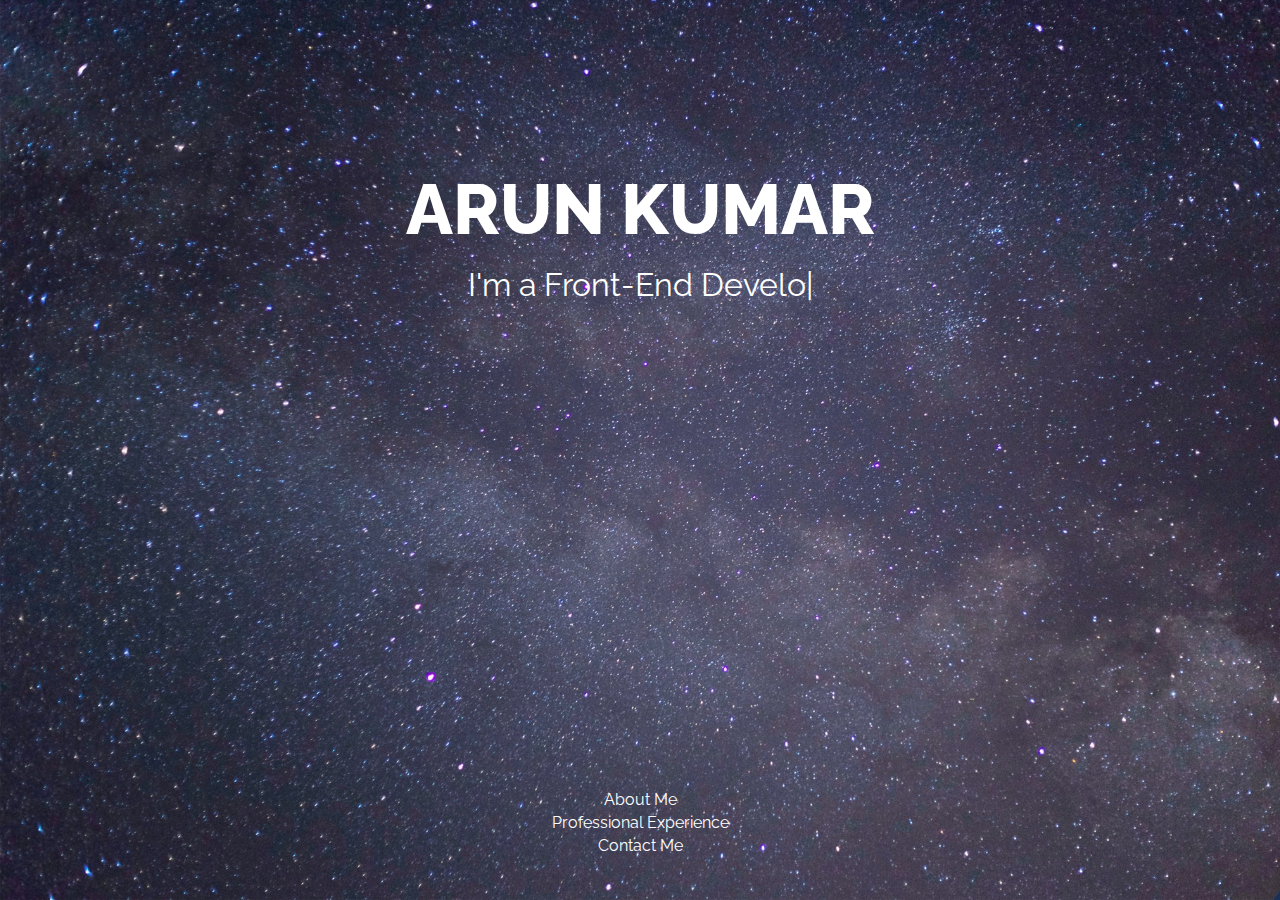
==== commit de418ba0: "GA Tracking added" ====
--- a/index.html
+++ b/index.html
@@ -1,12 +1,12 @@
 <!doctype html>
-<html>
+<html lang="en">
 <head>
 	<meta charset="utf-8">
 	<meta http-equiv="X-UA-Compatible" content="IE=edge">
 	<meta name="viewport" content="width=device-width, initial-scale=1, minimum-scale=1, maximum-scale=1">
 	<meta name="description" content="Arun kumar is a professional web developer from gurugram,India.He is very well experienced with html5,css3,javascript,jquery,angularjs and reactjs.">
 	<meta name="author" content="arun kumar">
-	<title>Arun Kumar - Portfolio page</title>
+	<title>Arun Kumar</title>
 <link href="./css/styles.css" rel="stylesheet"></head>
 <body>
 <section id="section-main" class="relative">
@@ -64,7 +64,7 @@
 										</div>
 									</div>
 									<div class="col-md-9">
-										<p class="about-me-text">Hi, I am Arun living in gurugram.I am a self taught web-developer with bachelor's in computer science & engineering.I am always up for a new challenges to brush up my front-end skills.</p>
+										<p class="about-me-text">Hi, I am Arun living in Gurugram, India.I am a self taught web-developer with bachelor's in computer science & engineering.I am always up for a new challenges to brush up my front-end skills.</p>
 										<div class="skills-section">
 										<h4>Skills</h4>
 										<p><small>HTML / CSS3</small></p>
@@ -173,5 +173,15 @@
 		</div>
 	</div>
 </section>
+<script>
+  (function(i,s,o,g,r,a,m){i['GoogleAnalyticsObject']=r;i[r]=i[r]||function(){
+  (i[r].q=i[r].q||[]).push(arguments)},i[r].l=1*new Date();a=s.createElement(o),
+  m=s.getElementsByTagName(o)[0];a.async=1;a.src=g;m.parentNode.insertBefore(a,m)
+  })(window,document,'script','https://www.google-analytics.com/analytics.js','ga');
+
+  ga('create', 'UA-93362241-1', 'auto');
+  ga('send', 'pageview');
+
+</script>
 <script type="text/javascript" src="js/dist.js"></script></body>
 </html>